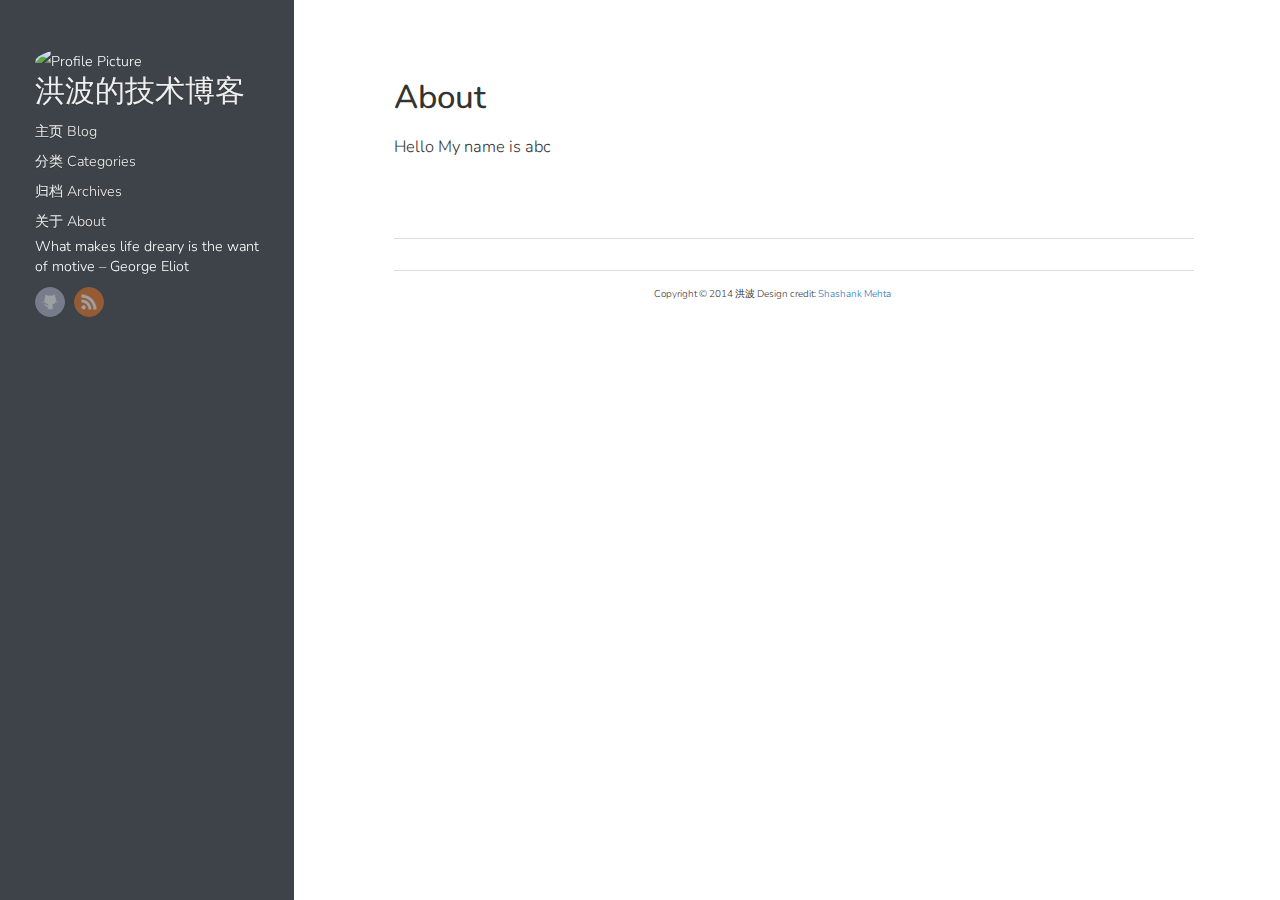
==== about/index.html @ 260667a5 "Site updated at 2014-09-10 07:53:32 UTC" ====
<!DOCTYPE HTML>

<html>

<head>
	<meta charset="utf-8">
	<title>about - 洪波的技术博客</title>
	<meta name="author" content="洪波">

	
	<meta name="description" content="Hello My name is abc
">
	

  <!-- http://t.co/dKP3o1e -->
  <meta name="HandheldFriendly" content="True">
  <meta name="MobileOptimized" content="320">
  <meta name="viewport" content="width=device-width, initial-scale=1">

	<link href="/atom.xml" rel="alternate" title="洪波的技术博客" type="application/atom+xml">
	
	<link rel="canonical" href="http://strox.github.io/about/">
	<link href="/favicon.png" rel="shortcut icon">
	<link href="/stylesheets/screen.css" media="screen, projection" rel="stylesheet" type="text/css">
	<link href="/stylesheets/font-awesome.min.css" media="screen, projection" rel="stylesheet" type="text/css">
	<!--[if lt IE 9]><script src="//html5shiv.googlecode.com/svn/trunk/html5.js"></script><![endif]-->
	<link href='http://fonts.googleapis.com/css?family=Nunito:400,300,700' rel='stylesheet' type='text/css'>
	<script src="//ajax.googleapis.com/ajax/libs/jquery/1.7.2/jquery.min.js"></script>
	
  

</head>


<body>
	<div class="container">
		<div class="left-col">
			<div class="intrude-less">
			<header id="header" class="inner"><div class="profilepic">
	
	<script src="/javascripts/md5.js"></script>
	<script type="text/javascript">
		$(function(){
			$('.profilepic').append("<img src='http://www.gravatar.com/avatar/" + MD5("") + "?s=160' alt='Profile Picture' style='width: 160px;' />");
		});
	</script>
	
</div>
<hgroup>
  <h1><a href="/">洪波的技术博客</a></h1>
  
</hgroup>
<nav id="main-nav"><ul class="main">
	<li><a href="">主页 Blog</a></li>
	<li><a href="/blog/categories">分类 Categories</a></li>
	<li><a href="/blog/archives">归档 Archives</a></li>
    <li><a href="about">关于 About</a></li>
</ul>

<section class="aboutme">
  <p>
    What makes life dreary is the want of motive &#8211; George Eliot
  </p>
</section>
</nav>
<nav id="sub-nav">
	<div class="social">
		
		
		
		
		
			<a class="github" href="https://github.com/strox" title="GitHub">GitHub</a>
		
		
		
		
		
		
		
		
		
		
    	
    	
			<a class="rss" href="/atom.xml" title="RSS">RSS</a>
		
	</div>
</nav>
</header>				
			</div>
		</div>	
		<div class="mid-col">
			
				
			
			<div class="mid-col-container">
				<div id="content" class="inner"><article class="page">
    
    <h1 class="title">About</h1>
    
    <div class="entry-content"><p>Hello My name is abc</p>
</div>
</article>

	<div class="share">
	<div class="addthis_toolbox addthis_default_style ">
	
	
	
	<a class="addthis_counter addthis_pill_style"></a>
	</div>
  <script type="text/javascript" src="http://s7.addthis.com/js/250/addthis_widget.js#pubid="></script>
</div>



</div>
			</div>
			<footer id="footer" class="inner">Copyright &copy; 2014

    洪波


Design credit: <a href="http://shashankmehta.in/archive/2012/greyshade.html">Shashank Mehta</a></footer>
		</div>
	</div>
	










</body>
</html>
---- stylesheets/screen.css ----
@font-face{font-family:'FontAwesome';src:url("/font/fontawesome-webfont.eot");src:url("/font/fontawesome-webfont.eot?#iefix") format("embedded-opentype"),url("/font/fontawesome-webfont.woff") format("woff"),url("/font/fontawesome-webfont.ttf") format("truetype"),url("/font/fontawesome-webfont.svgz#FontAwesomeRegular") format("svg"),url("/font/fontawesome-webfont.svg#FontAwesomeRegular") format("svg");font-weight:normal;font-style:normal}*{margin:0;padding:0}body{font-family:"Nunito","HelveticaNeue-Light","Helvetica Neue Light","Helvetica Neue",Helvetica,Arial,sans-serif;font-weight:300;font-size:13px;background:#eee;color:#666}@media screen and (max-width: 1040px){body{margin:0 20px}}@media screen and (max-width: 600px){body{font-size:13px}}h1{font-size:1.8em}h2{font-size:1.5em}h3{font-size:1.3em}a{text-decoration:none;outline-width:0;color:#258fb8}.basic-alignment.left,article .entry-content img.left,article .entry-content video.left{float:left;margin-right:1.5em}.basic-alignment.right,article .entry-content img.right,article .entry-content video.right{float:right;margin-left:1.5em}.basic-alignment.center,article .entry-content img.center,article .entry-content video.center{display:block;margin:0 auto 1.5em}.basic-alignment.left,article .entry-content img.left,article .entry-content video.left,.basic-alignment.right,article .entry-content img.right,article .entry-content video.right{margin-bottom:.8em}.alignleft{float:left}.alignright{float:right}.clearfix{*zoom:1}.clearfix:after{content:"";display:table;clear:both}.inner{width:1000px;margin:0 auto}@media screen and (max-width: 1040px){.inner{width:100%}}.pullquote-right:before,.pullquote-left:before{padding:0;border:none;content:attr(data-pullquote);float:right;width:45%;margin:.5em 0 1em 1.5em;position:relative;top:7px;font-size:1.4em;line-height:1.45em}.pullquote-left:before{float:left;margin:.5em 1.5em 1em 0}#header{height:30px;padding:30px 0;border-bottom:1px solid #ddd;line-height:30px}@media screen and (max-width: 1040px){#header{height:auto;position:relative;padding-bottom:10px}}#header a{color:#666;-webkit-transition:color 0.3s;-moz-transition:color 0.3s;-o-transition:color 0.3s;transition:color 0.3s}#header a:hover{color:#258fb8}#header h1{float:left;font-weight:300;font-size:30px}@media screen and (max-width: 1040px){#header h1{float:none}}#main-nav{float:left;margin-left:30px}@media screen and (max-width: 1040px){#main-nav{float:none;margin-left:0;margin-top:15px}}@media screen and (max-width: 600px){#main-nav>ul{display:none}}#main-nav>ul>li{margin-left:50px;display:-moz-inline-stack;display:inline-block;vertical-align:middle;*vertical-align:auto;zoom:1;*display:inline}@media screen and (max-width: 1040px){#main-nav>ul>li{margin-left:0;margin-right:50px}#main-nav>ul>li:last-of-type{margin-right:0}}#main-nav>ul>li:hover>a{color:#258fb8}#main-nav>ul>li>a{padding:38px 0;margin-top:-38px}#main-nav>ul>li>a:after{content:"\f078";color:#ccc;font:12px FontAwesome;padding-left:10px}#main-nav>ul>li>a:only-child:after{content:""}@media screen and (max-width: 1040px){#main-nav>ul>li>a{padding:18px 0}}#main-nav>ul ul{position:absolute;top:60px;left:-15px;z-index:10;white-space:nowrap;background:#ddd;border:1px solid #ccc;list-style:none;display:none;-webkit-box-shadow:0 4px 8px rgba(0,0,0,0.1);-moz-box-shadow:0 4px 8px rgba(0,0,0,0.1);box-shadow:0 4px 8px rgba(0,0,0,0.1);-webkit-border-radius:0 0 5px 5px;-moz-border-radius:0 0 5px 5px;-ms-border-radius:0 0 5px 5px;-o-border-radius:0 0 5px 5px;border-radius:0 0 5px 5px}@media screen and (max-width: 1040px){#main-nav>ul ul{top:40px}}#main-nav>ul ul ul{-webkit-border-radius:0 5px 5px 5px;-moz-border-radius:0 5px 5px 5px;-ms-border-radius:0 5px 5px 5px;-o-border-radius:0 5px 5px 5px;border-radius:0 5px 5px 5px}#main-nav>ul ul li{border-top:1px solid #eee;border-bottom:1px solid #ccc}#main-nav>ul ul li:hover{background:#d5d5d5}#main-nav>ul ul li:first-of-type{border-top:none}#main-nav>ul ul li:first-of-type ul{-webkit-border-radius:0 0 5px 5px;-moz-border-radius:0 0 5px 5px;-ms-border-radius:0 0 5px 5px;-o-border-radius:0 0 5px 5px;border-radius:0 0 5px 5px}#main-nav>ul ul li:last-of-type{border-bottom:none}#main-nav>ul ul li>a{display:block;padding:5px 15px}#main-nav>ul ul li>a:after{content:"\f054";color:#999;font:12px FontAwesome;padding-left:10px}#main-nav>ul ul li>a:hover{color:#666}#main-nav>ul ul li>a:only-child:after{content:""}#main-nav>ul ul ul{top:0;left:100%}#main-nav>ul li{position:relative}#main-nav>ul li:hover>ul{display:block}#main-nav select{display:none;margin-bottom:10px}@media screen and (max-width: 600px){#main-nav select{display:block}}#mobile-nav{display:none;height:37px;position:relative}@media screen and (max-width: 600px){#mobile-nav{display:block}}#mobile-nav a{display:block}#mobile-nav .button{cursor:pointer}#mobile-nav .container{display:none}#mobile-nav .menu{position:relative;width:100%}#mobile-nav .menu .button{background:#f2f2f2;border:1px solid #ddd;color:#999;padding:0 60px 0 10px;position:relative;-webkit-border-radius:5px;-moz-border-radius:5px;-ms-border-radius:5px;-o-border-radius:5px;border-radius:5px}#mobile-nav .menu .button:hover{color:#999}#mobile-nav .menu .button.on{color:#666;-webkit-border-radius:5px 5px 5px 0;-moz-border-radius:5px 5px 5px 0;-ms-border-radius:5px 5px 5px 0;-o-border-radius:5px 5px 5px 0;border-radius:5px 5px 5px 0}#mobile-nav .menu .button.on:before{content:"\f077"}#mobile-nav .menu .button:before{content:"\f078";color:#ddd;font:16px FontAwesome;line-height:30px;position:absolute;top:0;right:40px}#mobile-nav .menu .container{background:#f2f2f2;border:1px solid #ddd;border-top:none;position:absolute;top:31px;z-index:1;-webkit-border-radius:0 0 5px 5px;-moz-border-radius:0 0 5px 5px;-ms-border-radius:0 0 5px 5px;-o-border-radius:0 0 5px 5px;border-radius:0 0 5px 5px}#mobile-nav .menu .container ul{list-style:none}#mobile-nav .menu .container ul ul{margin-left:20px}#mobile-nav .menu .container a{padding:0 10px}#mobile-nav .search{position:absolute;top:0;right:0}#mobile-nav .search .button{background:#ddd;width:30px;height:30px;position:absolute;top:1px;right:-1px;-webkit-border-radius:0 5px 5px 0;-moz-border-radius:0 5px 5px 0;-ms-border-radius:0 5px 5px 0;-o-border-radius:0 5px 5px 0;border-radius:0 5px 5px 0}#mobile-nav .search .button:before{content:"\f002";color:#f2f2f2;font:20px FontAwesome;line-height:30px;position:absolute;top:0;left:7px}#mobile-nav .search .button.on{background:#ccc}#mobile-nav .search .button.on:before{content:"\f00d"}#mobile-nav .search .container{position:absolute;right:51px;z-index:1}#mobile-nav .search input[type="text"]{background:#fff;border:1px solid #ddd;border-right:none;color:#999;font:13px "Nunito","HelveticaNeue-Light","Helvetica Neue Light","Helvetica Neue",Helvetica,Arial,sans-serif;height:30px;width:100%;padding:0 10px;-webkit-border-radius:5px 0 0 5px;-moz-border-radius:5px 0 0 5px;-ms-border-radius:5px 0 0 5px;-o-border-radius:5px 0 0 5px;border-radius:5px 0 0 5px}@media screen and (max-width: 1040px){#sub-nav{position:absolute;top:30px;right:0}}@media screen and (max-width: 600px){#sub-nav{display:none}}#sub-nav .search{float:left;margin-top:1px;position:relative}@media screen and (max-width: 1040px){#sub-nav .search{float:none;margin-top:15px}}#sub-nav .search:before{content:"\f002";color:#ccc;font:18px FontAwesome;line-height:30px;position:absolute;top:0;right:125px}#sub-nav .search input[type="text"]{background:#f2f2f2;color:#999;border:1px solid #ddd;font:13px "Nunito","HelveticaNeue-Light","Helvetica Neue Light","Helvetica Neue",Helvetica,Arial,sans-serif;padding:6px 15px 6px 35px;width:100px;-webkit-transition:0.3s;-moz-transition:0.3s;-o-transition:0.3s;transition:0.3s;-webkit-border-radius:15px;-moz-border-radius:15px;-ms-border-radius:15px;-o-border-radius:15px;border-radius:15px}#sub-nav .search input[type="text"]:focus,#sub-nav .search input[type="text"]:active{background:#fff;border-top:1px solid #ccc;color:#666;outline:none}#sub-nav .social{float:left;margin-right:15px}@media screen and (max-width: 1040px){#sub-nav .social{float:none;margin-right:0}#sub-nav .social a:last-of-type{margin-right:0}}#sub-nav .social a{-webkit-border-radius:50%;-moz-border-radius:50%;-ms-border-radius:50%;-o-border-radius:50%;border-radius:50%;display:-moz-inline-stack;display:inline-block;vertical-align:middle;*vertical-align:auto;zoom:1;*display:inline;text-indent:-9999px;margin:0 15px 15px 0;opacity:0.5;width:28px;height:28px;-webkit-transition:0.3s;-moz-transition:0.3s;-o-transition:0.3s;transition:0.3s}#sub-nav .social a:hover{opacity:1}#sub-nav .social a.email{background:url('/images/social/email.png?1410329659') center no-repeat #050505;border:1px solid #050505}#sub-nav .social a.email:hover{border:1px solid #000}#sub-nav .social a.facebook{background:url('/images/social/facebook.png?1410329659') center no-repeat #3b5998;border:1px solid #3B5998}#sub-nav .social a.facebook:hover{border:1px solid #2d4373}#sub-nav .social a.google{background:url('/images/social/google.png?1410329659') center no-repeat #c83d20;border:1px solid #C83D20}#sub-nav .social a.google:hover{border:1px solid #9c3019}#sub-nav .social a.twitter{background:url('/images/social/twitter.png?1410329659') center no-repeat #55cff8;border:1px solid #55CFF8}#sub-nav .social a.twitter:hover{border:1px solid #24c1f6}#sub-nav .social a.github{background:url('/images/social/github.png?1410329659') center no-repeat #afb6ca;border:1px solid #afb6ca}#sub-nav .social a.github:hover{border:1px solid #909ab6}#sub-nav .social a.coderwall{background:url('/images/social/coderwall.png?1410329659') center no-repeat #3e8dcc;border:1px solid #3E8DCC}#sub-nav .social a.coderwall:hover{border:1px solid #2d73aa}#sub-nav .social a.stackoverflow{background:url('/images/social/stackoverflow.png?1410329659') center no-repeat #ef7522;border:1px solid #EF7522}#sub-nav .social a.stackoverflow:hover{border:1px solid #CC7A00}#sub-nav .social a.linkedin{background:url('/images/social/linkedin.png?1410329659') center no-repeat #005a87;border:1px solid #005A87}#sub-nav .social a.pinterest{background:url('/images/social/pinterest.png?1410329659') center no-repeat #be4037;border:1px solid #be4037}#sub-nav .social a.pinterest:hover{border:1px solid #96332c}#sub-nav .social a.delicious{background:url('/images/social/delicious.png?1410329659') center no-repeat #3271cb;border:1px solid #3271cb}#sub-nav .social a.delicious:hover{border:1px solid #285aa2}#sub-nav .social a.pinboard{background:url('/images/social/pinboard.png?1410329659') center no-repeat #0066c8;border:1px solid #3a729f}#sub-nav .social a.pinboard:hover{border:1px solid #0052cc}#sub-nav .social a.douban{background:url('/images/social/douban.png?1410329659') center no-repeat #008024;border:1px solid #008024}#sub-nav .social a.douban:hover{border:1px solid #004d16}#sub-nav .social a.quora{background:url('/images/social/quora.png?1410329659') center no-repeat #a82400;border:1px solid #a82400}#sub-nav .social a.quora:hover{border:1px solid #751900}#sub-nav .social a.instagram{background:url('/images/social/instagram.png?1410329659') center no-repeat #517fa4;border:1px solid #517fa4}#sub-nav .social a.instagram:hover{border:1px solid #406582}#sub-nav .social a.behance{background:url('/images/social/behance.png?1410329659') center no-repeat #1769ff;border:1px solid #1769ff}#sub-nav .social a.behance:hover{border:1px solid #0050e3}#sub-nav .social a.rss{background:url('/images/social/rss.png?1410329659') center no-repeat #ef7522;border:1px solid #EF7522}#sub-nav .social a.rss:hover{border:1px solid #cf5d0f}#pagenavi{padding:20px 0;height:20px;line-height:20px;position:relative;border-top:1px solid #fff;border-bottom:1px solid #ddd}#pagenavi a:hover{text-decoration:underline}#pagenavi .prev,#pagenavi .next{position:absolute}#pagenavi .prev{padding-left:30px;left:0}#pagenavi .prev:before{content:"\f060";font:1.3em FontAwesome;position:absolute;left:0}#pagenavi .next{padding-right:30px;right:0}#pagenavi .next:before{content:"\f061";font:1.3em FontAwesome;position:absolute;right:0}#pagenavi .center{text-align:center;width:100%;display:block}@media screen and (max-width: 400px){#pagenavi .center{display:none}}article{border-bottom:1px solid #ddd;border-top:1px solid #fff;padding:30px 0;position:relative}@media screen and (max-width: 800px){article{padding-bottom:15px}}@media screen and (max-width: 600px){article{padding:15px 0}}article h1.title{font-weight:300;line-height:35px;margin-bottom:20px}article h1.title a{color:#666}article .entry-content{line-height:2;text-align:justify}article .entry-content a:hover{text-decoration:underline}article .entry-content .more-link{display:block;margin-top:16px;padding-left:30px;position:relative}article .entry-content p,article .entry-content blockquote,article .entry-content ul,article .entry-content ol,article .entry-content dl,article .entry-content table,article .entry-content iframe,article .entry-content h1,article .entry-content h2,article .entry-content h3,article .entry-content h4,article .entry-content h5,article .entry-content h6,article .entry-content .video-container{margin-top:20px}article .entry-content ul,article .entry-content ol,article .entry-content dl{margin-left:20px}article .entry-content ul ul,article .entry-content ul ol,article .entry-content ul dl,article .entry-content ol ul,article .entry-content ol ol,article .entry-content ol dl,article .entry-content dl ul,article .entry-content dl ol,article .entry-content dl dl{margin-top:0}article .entry-content strong{font-weight:bold}article .entry-content em{font-style:italic}article .entry-content p{margin-top:10px}article .entry-content h2{font-weight:300;border-bottom:1px solid #ddd;position:relative}article .entry-content h2:before{content:"";position:absolute;bottom:-2px;border-bottom:1px solid #fff;width:100%}article .entry-content img,article .entry-content video{max-width:100%;height:auto}article .entry-content blockquote{background:#ddd;border-left:5px solid #ccc;padding:15px 20px;margin-top:10px}article .entry-content blockquote>p:first-of-type{margin-top:0}article .entry-content iframe{border:none}article .entry-content table{background:#ddd;border:1px solid #ccc;border-spacing:0;margin-top:10px}article .entry-content table th{background:#ccc;padding:0 15px}article .entry-content table td{text-align:center}article .entry-content table tr:nth-of-type(2n){background:#d5d5d5}article .entry-content .caption{display:block;font-size:0.9em;color:#999;padding-left:25px;position:relative}article .entry-content .caption:before{content:"\f040";color:#ccc;font:1.3em FontAwesome;line-height:1.6em;position:absolute;left:0}article .entry-content .video-container{position:relative;padding-bottom:56.25%;padding-top:30px;height:0;overflow:hidden}article .entry-content .video-container iframe,article .entry-content .video-container object,article .entry-content .video-container embed{position:absolute;top:0;left:0;width:100%;height:100%;margin-top:0}.share{padding:15px 0;border-top:1px solid #fff;border-bottom:1px solid #ddd}.post h1.title,.post .entry-content{margin-left:200px}@media screen and (max-width: 800px){.post h1.title,.post .entry-content{margin-left:0}}.post .meta{position:absolute;top:85px;line-height:2;font-size:0.9em;color:#999;width:170px}@media screen and (max-width: 800px){.post .meta{margin-top:15px;position:static;width:auto}}.post .meta a{color:#999;-webkit-transition:0.3s;-moz-transition:0.3s;-o-transition:0.3s;transition:0.3s}.post .meta a:hover{color:#666}.post .meta .date,.post .meta .tags,.post .meta .comments{padding-left:30px;position:relative}.post .meta .date:before,.post .meta .tags:before,.post .meta .comments:before{color:#ccc;font:1.3em FontAwesome;line-height:1.6em;position:absolute;left:0}@media screen and (max-width: 800px){.post .meta .date,.post .meta .tags,.post .meta .comments{display:-moz-inline-stack;display:inline-block;vertical-align:middle;*vertical-align:auto;zoom:1;*display:inline;margin-right:30px}}.post .meta .date:before{content:"\f073"}.post .meta .tags:before{content:"\f02c"}.post .meta .comments:before{content:"\f075"}.archives{position:relative}.archives:last-of-type:before{content:"";position:absolute;bottom:0;width:200px;border-top:1px solid #ddd}.archives .year{line-height:35px;width:200px;position:absolute;top:0;padding-top:15px;border-top:1px solid #fff}.archives .year:before{content:"";position:absolute;top:-2px;width:100%;border-top:1px solid #ddd}@media screen and (max-width: 600px){.archives .year{position:relative;width:100%}}.archives article{margin-left:200px;padding:15px 0}@media screen and (max-width: 600px){.archives article{margin-left:0}.archives article:first-of-type{border-top:none;padding-top:30px}}.archives article .title{margin-bottom:0}.archives article .meta{color:#999;font-size:0.9em;line-height:2;margin-top:15px}@media screen and (max-width: 600px){.archives article .meta{display:none}}.archives article .meta span{margin-right:30px;display:-moz-inline-stack;display:inline-block;vertical-align:middle;*vertical-align:auto;zoom:1;*display:inline}.archives article .meta span:before{color:#ccc;font:1.3em FontAwesome;padding-right:10px}.archives article .meta a{color:#999;-webkit-transition:0.3s;-moz-transition:0.3s;-o-transition:0.3s;transition:0.3s}.archives article .meta a:hover{color:#666}.archives article .meta .date:before{content:"\f073"}.archives article .meta .tags:before{content:"\f02c"}.archives article .meta .comments:before{content:"\f075"}#comment{padding:30px 0;border-top:1px solid #fff;border-bottom:1px solid #ddd}#comment h1.title{font-size:25px;font-weight:300;line-height:35px;margin-bottom:20px}footer{padding:15px 0;border-top:1px solid #fff;text-align:center;font-size:0.9em}article code,article pre{background:#ddd;border:1px solid #ccc;font-family:Menlo,Monaco,"Andale Mono","lucida console","Courier New",monospace}article code{font-size:0.9em;padding:1px 3px;margin:0 3px}article pre{font-size:1 / 0.9em;line-height:1.5;margin-top:10px;padding:5px 15px;overflow-x:auto}article pre code{background:none;border:none;padding:0;margin:0}figure.code{border:1px solid #ccc;margin-top:10px;padding:5px 15px}figure.code figcaption{font-size:0.9em;position:relative}figure.code figcaption span{margin:-5px -15px 0;padding:5px 15px;display:block;background:#ececec}figure.code figcaption span:empty{display:none}figure.code figcaption a{position:absolute;top:5px;right:0}figure.code code,figure.code pre{background:none;border:none;padding:0;margin:0}figure.code .highlight{overflow-x:auto}figure.code .line-numbers{border-right:1px solid #ccc;font-family:Menlo,Monaco,"Andale Mono","lucida console","Courier New",monospace;padding-right:15px;text-align:right}figure.code table{background:white;border:none;text-align:left;margin-top:0}figure.code table td{text-align:left}figure.code td.code{width:100%;padding-left:15px}.entry-content .gist{color:#666;padding:15px 15px 5px 0px;margin-top:10px;border:1px solid #ccc;position:relative;overflow:hidden}.entry-content .gist .gist-file{margin:0;border:none}.entry-content .gist .gist-file .gist-data{background:none;border:none}.entry-content .gist .gist-file .gist-data pre{font:0.9em Menlo,Monaco,"Andale Mono","lucida console","Courier New",monospace;line-height:1.5}.entry-content .gist .gist-file .gist-data table{background:white;border:none}.entry-content .gist .gist-file .gist-meta{font:300 0.9em "Nunito","HelveticaNeue-Light","Helvetica Neue Light","Helvetica Neue",Helvetica,Arial,sans-serif;line-height:1.5;margin:0 -16px -6px;padding:5px 15px;background:#ececec}.entry-content .gist .gist-file .gist-meta a{color:#258fb8}.entry-content .gist .gist-file .gist-meta a:first-of-type{position:absolute;top:5px;right:15px;z-index:1}.entry-content .gist .gist-file .gist-meta a:nth-of-type(2){position:absolute;top:0;left:0;padding:5px 15px;width:100%;background:#ececec}figure.code .c,.gist-highlight .c{color:#93a1a1 !important;font-style:italic !important}figure.code .cm,.gist-highlight .cm{color:#93a1a1 !important;font-style:italic !important}figure.code .cp,.gist-highlight .cp{color:#93a1a1 !important;font-style:italic !important}figure.code .c1,.gist-highlight .c1{color:#93a1a1 !important;font-style:italic !important}figure.code .cs,.gist-highlight .cs{color:#93a1a1 !important;font-weight:bold !important;font-style:italic !important}figure.code .err,.gist-highlight .err{color:#dc322f !important;background:none !important}figure.code .k,.gist-highlight .k{color:#cb4b16 !important}figure.code .o,.gist-highlight .o{color:#586e75 !important;font-weight:bold !important}figure.code .p,.gist-highlight .p{color:#586e75 !important}figure.code .ow,.gist-highlight .ow{color:#2aa198 !important;font-weight:bold !important}figure.code .gd,.gist-highlight .gd{color:#586e75 !important;background-color:#f4c5b6 !important;display:inline-block}figure.code .gd .x,.gist-highlight .gd .x{color:#586e75 !important;background-color:#f1b1a4 !important;display:inline-block}figure.code .ge,.gist-highlight .ge{color:#586e75 !important;font-style:italic !important}figure.code .gh,.gist-highlight .gh{color:#93a1a1 !important}figure.code .gi,.gist-highlight .gi{color:#586e75 !important;background-color:#e5e3b5 !important;display:inline-block}figure.code .gi .x,.gist-highlight .gi .x{color:#586e75 !important;background-color:#cdd088 !important;display:inline-block}figure.code .gs,.gist-highlight .gs{color:#586e75 !important;font-weight:bold !important}figure.code .gu,.gist-highlight .gu{color:#6c71c4 !important}figure.code .kc,.gist-highlight .kc{color:#859900 !important;font-weight:bold !important}figure.code .kd,.gist-highlight .kd{color:#268bd2 !important}figure.code .kp,.gist-highlight .kp{color:#cb4b16 !important;font-weight:bold !important}figure.code .kr,.gist-highlight .kr{color:#d33682 !important;font-weight:bold !important}figure.code .kt,.gist-highlight .kt{color:#2aa198 !important}figure.code .n,.gist-highlight .n{color:#268bd2 !important}figure.code .na,.gist-highlight .na{color:#268bd2 !important}figure.code .nb,.gist-highlight .nb{color:#859900 !important}figure.code .nc,.gist-highlight .nc{color:#d33682 !important}figure.code .no,.gist-highlight .no{color:#b58900 !important}figure.code .nl,.gist-highlight .nl{color:#859900 !important}figure.code .ne,.gist-highlight .ne{color:#268bd2 !important;font-weight:bold !important}figure.code .nf,.gist-highlight .nf{color:#268bd2 !important;font-weight:bold !important}figure.code .nn,.gist-highlight .nn{color:#b58900 !important}figure.code .nt,.gist-highlight .nt{color:#268bd2 !important;font-weight:bold !important}figure.code .nx,.gist-highlight .nx{color:#b58900 !important}figure.code .vg,.gist-highlight .vg{color:#268bd2 !important}figure.code .vi,.gist-highlight .vi{color:#268bd2 !important}figure.code .nv,.gist-highlight .nv{color:#268bd2 !important}figure.code .mf,.gist-highlight .mf{color:#2aa198 !important}figure.code .m,.gist-highlight .m{color:#2aa198 !important}figure.code .mh,.gist-highlight .mh{color:#2aa198 !important}figure.code .mi,.gist-highlight .mi{color:#2aa198 !important}figure.code .s,.gist-highlight .s{color:#2aa198 !important}figure.code .sd,.gist-highlight .sd{color:#2aa198 !important}figure.code .s2,.gist-highlight .s2{color:#2aa198 !important}figure.code .se,.gist-highlight .se{color:#dc322f !important}figure.code .si,.gist-highlight .si{color:#268bd2 !important}figure.code .sr,.gist-highlight .sr{color:#2aa198 !important}figure.code .s1,.gist-highlight .s1{color:#2aa198 !important}#banner{color:#999;padding:30px 0;line-height:30px;text-align:center;position:relative;display:none;border-top:1px solid #fff;border-bottom:1px solid #ddd}#banner:hover a{color:#258fb8}#banner a{color:#999;-webkit-transition:0.3s;-moz-transition:0.3s;-o-transition:0.3s;transition:0.3s}#banner a:hover{text-decoration:underline}#banner small{position:absolute;right:0;bottom:0}#banner .loading{background:url('/images/loading_pacman.gif?1410329659') center no-repeat;text-indent:-9999px}#banner .container{height:30px;overflow:hidden;position:relative;display:none}#banner .container .feed{list-style:none;position:absolute;top:0;width:100%}#banner .container .feed li{position:relative}#banner .container .feed li small{position:absolute;right:0}/*! fancyBox v2.0.6 fancyapps.com | fancyapps.com/fancybox/#license */.fancybox-tmp iframe,.fancybox-tmp object{vertical-align:top;padding:0;margin:0}.fancybox-wrap{position:absolute;top:0;left:0;z-index:8020}.fancybox-skin{position:relative;padding:0;margin:0;background:#f9f9f9;color:#444;text-shadow:none;-webkit-border-radius:4px;-moz-border-radius:4px;-ms-border-radius:4px;-o-border-radius:4px;border-radius:4px}.fancybox-opened{z-index:8030}.fancybox-opened .fancybox-skin{-webkit-box-shadow:0 10px 25px rgba(0,0,0,0.5);-moz-box-shadow:0 10px 25px rgba(0,0,0,0.5);box-shadow:0 10px 25px rgba(0,0,0,0.5)}.fancybox-outer,.fancybox-inner{padding:0;margin:0;position:relative;outline:none}.fancybox-inner{overflow:hidden}.fancybox-type-iframe .fancybox-inner{-webkit-overflow-scrolling:touch}.fancybox-error{color:#444;font:14px/20px "Helvetica Neue",Helvetica,Arial,sans-serif;margin:0;padding:10px}.fancybox-image,.fancybox-iframe{display:block;width:100%;height:100%;border:0;padding:0;margin:0;vertical-align:top}.fancybox-image{max-width:100%;max-height:100%}#fancybox-loading,.fancybox-close,.fancybox-prev span,.fancybox-next span{background-image:url('/images/fancybox/fancybox_sprite.png?1410329659')}#fancybox-loading{position:fixed;top:50%;left:50%;margin-top:-22px;margin-left:-22px;background-position:0 -108px;opacity:0.8;cursor:pointer;z-index:8020}#fancybox-loading div{width:44px;height:44px;background:url('/images/fancybox/fancybox_loading.gif?1410329659') center center no-repeat}.fancybox-close{position:absolute;top:-18px;right:-18px;width:36px;height:36px;cursor:pointer;z-index:8040}.fancybox-nav{position:absolute;top:0;width:40%;height:100%;cursor:pointer;background:transparent url('/images/fancybox/blank.gif?1410329659');-webkit-tap-highlight-color:rgba(0,0,0,0);z-index:8040}.fancybox-prev{left:0}.fancybox-next{right:0}.fancybox-nav span{position:absolute;top:50%;width:36px;height:34px;margin-top:-18px;cursor:pointer;z-index:8040;visibility:hidden}.fancybox-prev span{left:20px;background-position:0 -36px}.fancybox-next span{right:20px;background-position:0 -72px}.fancybox-nav:hover span{visibility:visible}.fancybox-tmp{position:absolute;top:-9999px;left:-9999px;padding:0;overflow:visible;visibility:hidden}#fancybox-overlay{position:absolute;top:0;left:0;overflow:hidden;display:none;z-index:8010;background:#000}#fancybox-overlay.overlay-fixed{position:fixed;bottom:0;right:0}.fancybox-title{visibility:hidden;font:normal 13px/20px "Helvetica Neue",Helvetica,Arial,sans-serif;position:relative;text-shadow:none;z-index:8050}.fancybox-opened .fancybox-title{visibility:visible}.fancybox-title-float-wrap{position:absolute;bottom:0;right:50%;margin-bottom:-35px;z-index:8030;text-align:center}.fancybox-title-float-wrap .child{display:inline-block;margin-right:-100%;padding:2px 20px;background:transparent;background:rgba(0,0,0,0.8);text-shadow:0 1px 2px #222;color:#FFF;font-weight:bold;line-height:24px;white-space:nowrap;-webkit-border-radius:15px;-moz-border-radius:15px;-ms-border-radius:15px;-o-border-radius:15px;border-radius:15px}.fancybox-title-outside-wrap{position:relative;margin-top:10px;color:#fff}.fancybox-title-inside-wrap{margin-top:10px}.fancybox-title-over-wrap{position:absolute;bottom:0;left:0;color:#fff;padding:10px;background:#000;background:rgba(0,0,0,0.8)}html{height:100%}body{background:#3D4349;font-family:"Nunito","HelveticaNeue-Light","Helvetica Neue Light","Helvetica Neue",Helvetica,Arial,sans-serif;background:#3d4349;height:100%;color:#333;font-size:11px}::selection,::-moz-selection,::-webkit-selection{background-color:#2571b8;color:#eee}#header{height:auto;border-bottom:none}#header .subtitle{color:#999;font-style:italic}#header #sub-nav{float:none;position:relative}#header #sub-nav .social{float:none}#header #sub-nav .search{float:none}#header #sub-nav .search .alignright{float:none}#header h1{float:none}#header #main-nav{float:none;margin-left:0px}#header #main-nav ul li{margin-left:0px;display:block}#header #main-nav ul li a{padding:0px 0px}.container{position:relative;min-height:100%}.container .credit-box{color:#AAA;font-size:.8em;position:fixed;bottom:20px;left:40px}.container .credit-box a{color:inherit;text-decoration:underline}.container .mid-col{position:absolute;right:0;min-height:100%;width:77%;background:white}.container .mid-col #banner{width:100%}.container .mid-col #banner small{margin-right:70px}.container .mid-col footer.inner{text-align:center;margin:0px 70px 0px 40px;width:auto}.container .mid-col .mid-col-container{padding:0px 70px 0px 100px;max-width:800px}.container .mid-col .mid-col-container #content{width:100%}.container .mid-col .mid-col-container #content article{border-top:none;padding:80px 0px}.container .mid-col .mid-col-container #content article .title{margin-left:0px;font-size:3em;font-weight:500}.container .mid-col .mid-col-container #content article.single-post .title{text-align:center;text-decoration:underline}.container .mid-col .mid-col-container #content article .entry-content{margin-left:0px;line-height:1.4em;font-size:1.5em}.container .mid-col .mid-col-container #content article .entry-content p{margin-top:10px}.container .mid-col .mid-col-container #content article .entry-content .github-widget p{margin-top:0px}.container .mid-col .mid-col-container #content article .entry-content .more-link:before{line-height:1.2em}.container .mid-col .mid-col-container #content article .entry-content .more-link{padding-left:0px}.container .mid-col .mid-col-container #content article .entry-content .gist .gist-file .gist-data .line_numbers{line-height:inherit}.container .mid-col .mid-col-container #content article .entry-content .gist .gist-file .gist-data pre{line-height:inherit}.container .mid-col .mid-col-container #content article .entry-content h2{font-size:1.3em;color:#333;margin-top:30px;font-weight:bold}.container .mid-col .mid-col-container #content article .entry-content h2::before{border-bottom:none}.container .mid-col .mid-col-container #content article .entry-content blockquote{border-left:5px solid #2571b8;background:#F7F7F7}.container .mid-col .mid-col-container #content article .entry-content blockquote p{margin-top:0px}.container .mid-col .mid-col-container #content article .entry-content table{line-height:1.2em}.container .mid-col .mid-col-container #content article .entry-content table td{text-align:left}.container .mid-col .mid-col-container #content article .meta{position:relative;float:right;top:0px;color:#555;text-align:right;width:auto}.container .mid-col .mid-col-container #content article .meta .date::before{color:#555;position:relative;margin-right:10px}.container .mid-col .mid-col-container #content article .meta .tags::before{color:#999;position:relative;margin-right:10px}.container .mid-col .mid-col-container #content article h1.title a{color:#333;-webkit-transition:color 0.3s;-moz-transition:color 0.3s;-o-transition:color 0.3s;transition:color 0.3s}.container .mid-col .mid-col-container #content article h1.title a:hover{color:#2571b8;-webkit-transition:color 0.3s;-moz-transition:color 0.3s;-o-transition:color 0.3s;transition:color 0.3s}.container .mid-col footer{width:100%}.container .left-col:hover{opacity:1}.container .left-col{width:23%;position:fixed;color:#fff;height:100%;font-size:1.3em;opacity:0.3;-webkit-transition:all .2s ease-in;-moz-transition:all .2s ease-in;-o-transition:all .2s ease-in;-ms-transition:all .2s ease-in;transition:all .2s ease-in}.container .left-col .intrude-less{width:80%}.container .left-col #header{width:100%;padding:20% 0% 0% 15%}.container .left-col #header #main-nav{margin-top:10px}.container .left-col #header #main-nav p{line-height:1.4em}.container .left-col #header .profilepic img{border-radius:50%;-moz-border-radius:50%;-webkit-border-radius:50%}.container .left-col #header a{color:#EFEFEF;text-shadow:0 1px #333}.container .left-col #header a:hover{color:#2571b8}.container .left-col #header #sub-nav{margin-top:10px}.container .left-col #header #sub-nav .search::before{left:10px}.container .left-col #header #sub-nav .social{margin-bottom:10px}.container .left-col #header #sub-nav .social a{margin-right:5px}.archives .title{font-size:1.2em}.archives article .meta{line-height:1.5em;margin-top:0}.archives article .meta span::before{padding-right:0}a{color:#2571b8}a:hover{color:#2571b8}@media screen and (max-width: 1040px){body{margin:0 0}}@media screen and (max-width: 830px){.container .credit-box{display:none}.container .left-col{position:relative;width:100%;opacity:1}.container .left-col .intrude-less{margin:auto auto}.container .left-col #header{padding:40px 0px;text-align:center}.container .left-col #header #sub-nav{display:block}.container .left-col #header #main-nav ul{display:block}.container .left-col #header #main-nav ul li{display:inline;margin-right:10px}.container .mid-col{float:none;width:100%}.container .mid-col .mid-col-container{padding:15px 15px}.container .mid-col .mid-col-container #content article .meta{float:none}}
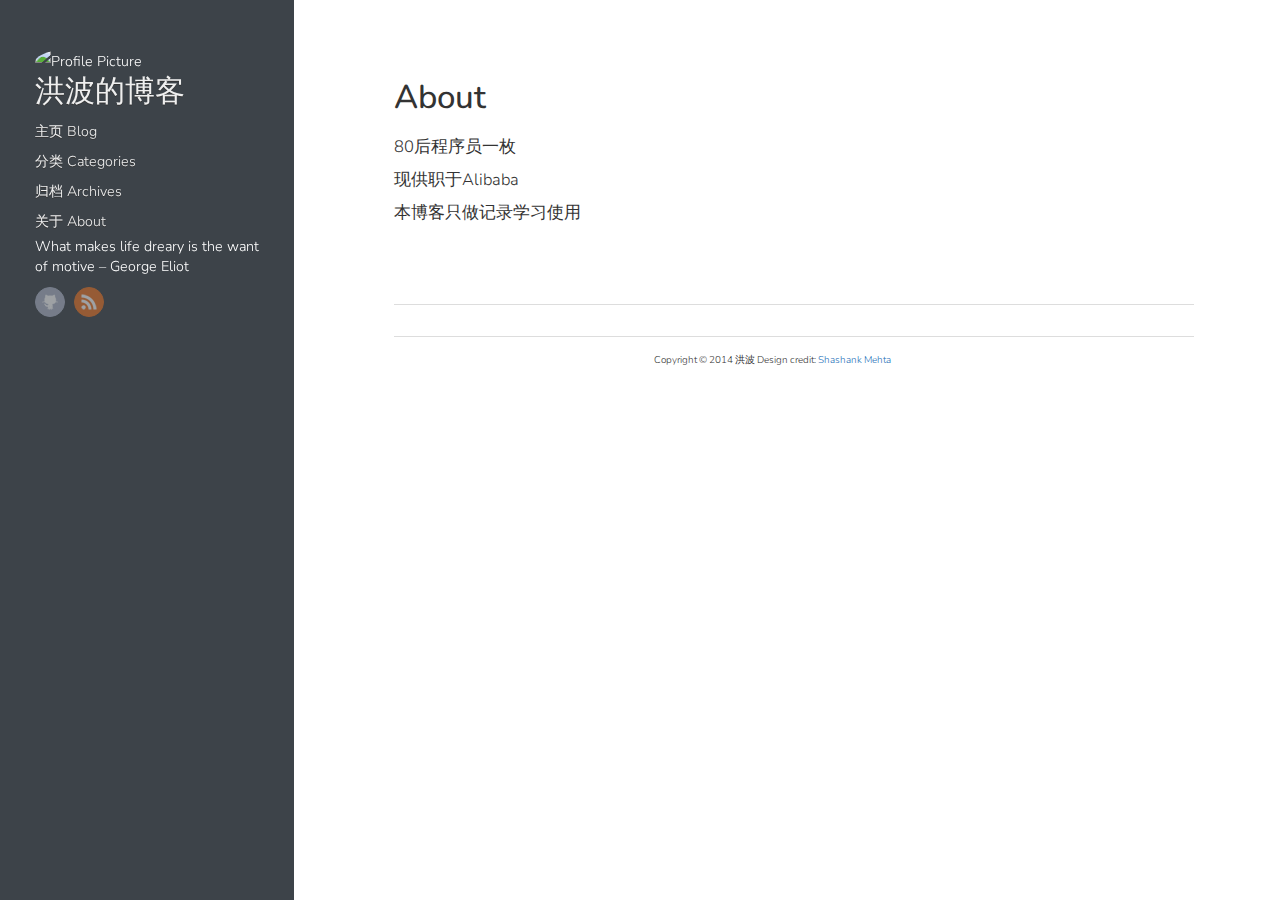
==== commit 0ea55fab: "Site updated at 2014-09-10 08:20:07 UTC" ====
--- a/about/index.html
+++ b/about/index.html
@@ -5,11 +5,11 @@
 
 <head>
 	<meta charset="utf-8">
-	<title>about - 洪波的技术博客</title>
+	<title>about - 洪波的博客</title>
 	<meta name="author" content="洪波">
 
 	
-	<meta name="description" content="Hello My name is abc
+	<meta name="description" content="80后程序员一枚 现供职于Alibaba 本博客只做记录学习使用
 ">
 	
 
@@ -18,7 +18,7 @@
   <meta name="MobileOptimized" content="320">
   <meta name="viewport" content="width=device-width, initial-scale=1">
 
-	<link href="/atom.xml" rel="alternate" title="洪波的技术博客" type="application/atom+xml">
+	<link href="/atom.xml" rel="alternate" title="洪波的博客" type="application/atom+xml">
 	
 	<link rel="canonical" href="http://strox.github.io/about/">
 	<link href="/favicon.png" rel="shortcut icon">
@@ -48,7 +48,7 @@
 	
 </div>
 <hgroup>
-  <h1><a href="/">洪波的技术博客</a></h1>
+  <h1><a href="/">洪波的博客</a></h1>
   
 </hgroup>
 <nav id="main-nav"><ul class="main">
@@ -100,7 +100,11 @@
     
     <h1 class="title">About</h1>
     
-    <div class="entry-content"><p>Hello My name is abc</p>
+    <div class="entry-content"><p>80后程序员一枚</p>
+
+<p>现供职于Alibaba</p>
+
+<p>本博客只做记录学习使用</p>
 </div>
 </article>
 
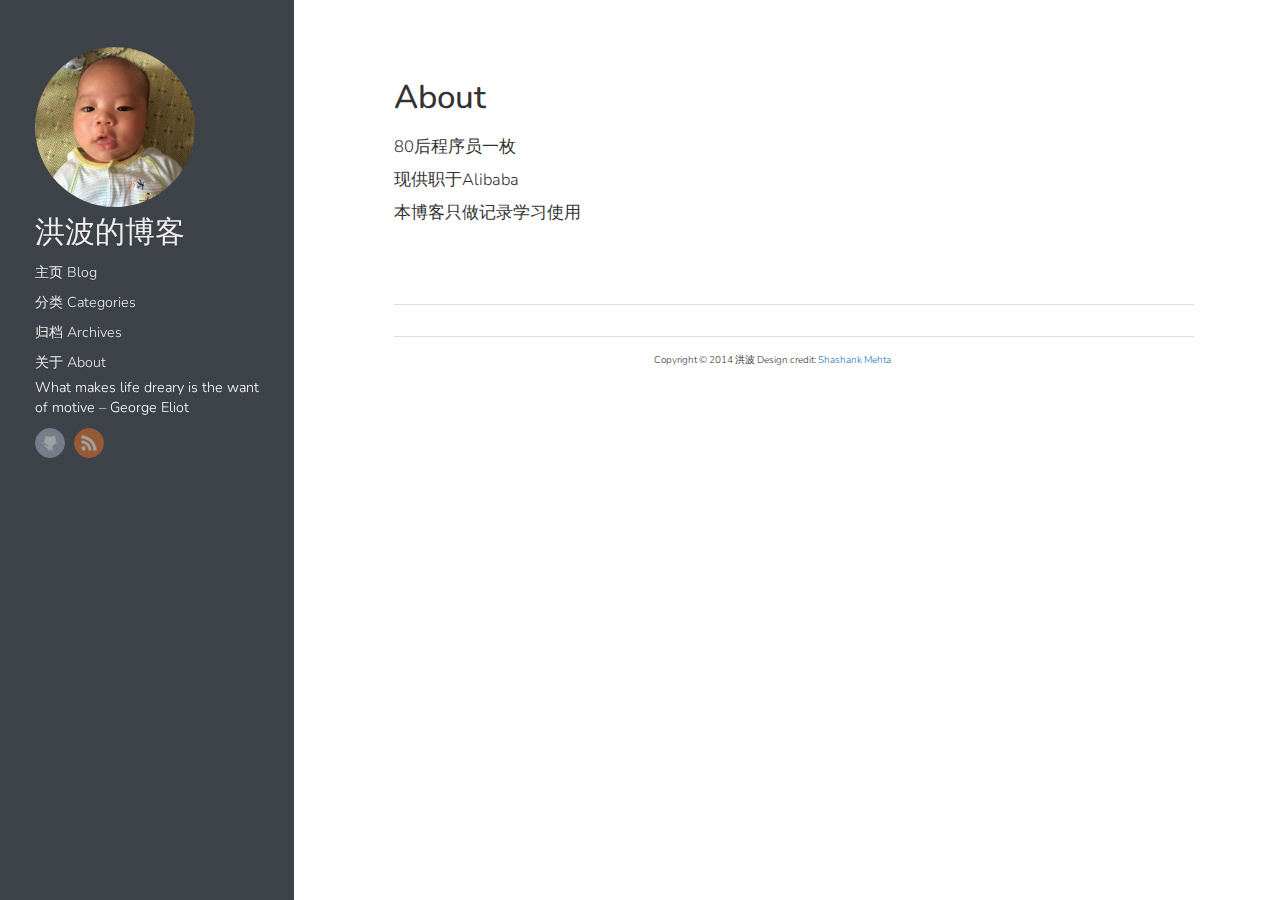
==== commit 89e5714a: "Site updated at 2014-09-10 08:52:10 UTC" ====
--- a/about/index.html
+++ b/about/index.html
@@ -38,14 +38,7 @@
 		<div class="left-col">
 			<div class="intrude-less">
 			<header id="header" class="inner"><div class="profilepic">
-	
-	<script src="/javascripts/md5.js"></script>
-	<script type="text/javascript">
-		$(function(){
-			$('.profilepic').append("<img src='http://www.gravatar.com/avatar/" + MD5("") + "?s=160' alt='Profile Picture' style='width: 160px;' />");
-		});
-	</script>
-	
+	<img src="/images/baby.png" alt="Profile Picture" style="width: 160px;" />
 </div>
 <hgroup>
   <h1><a href="/">洪波的博客</a></h1>
@@ -55,7 +48,7 @@
 	<li><a href="">主页 Blog</a></li>
 	<li><a href="/blog/categories">分类 Categories</a></li>
 	<li><a href="/blog/archives">归档 Archives</a></li>
-    <li><a href="about">关于 About</a></li>
+    <li><a href="/about">关于 About</a></li>
 </ul>
 
 <section class="aboutme">
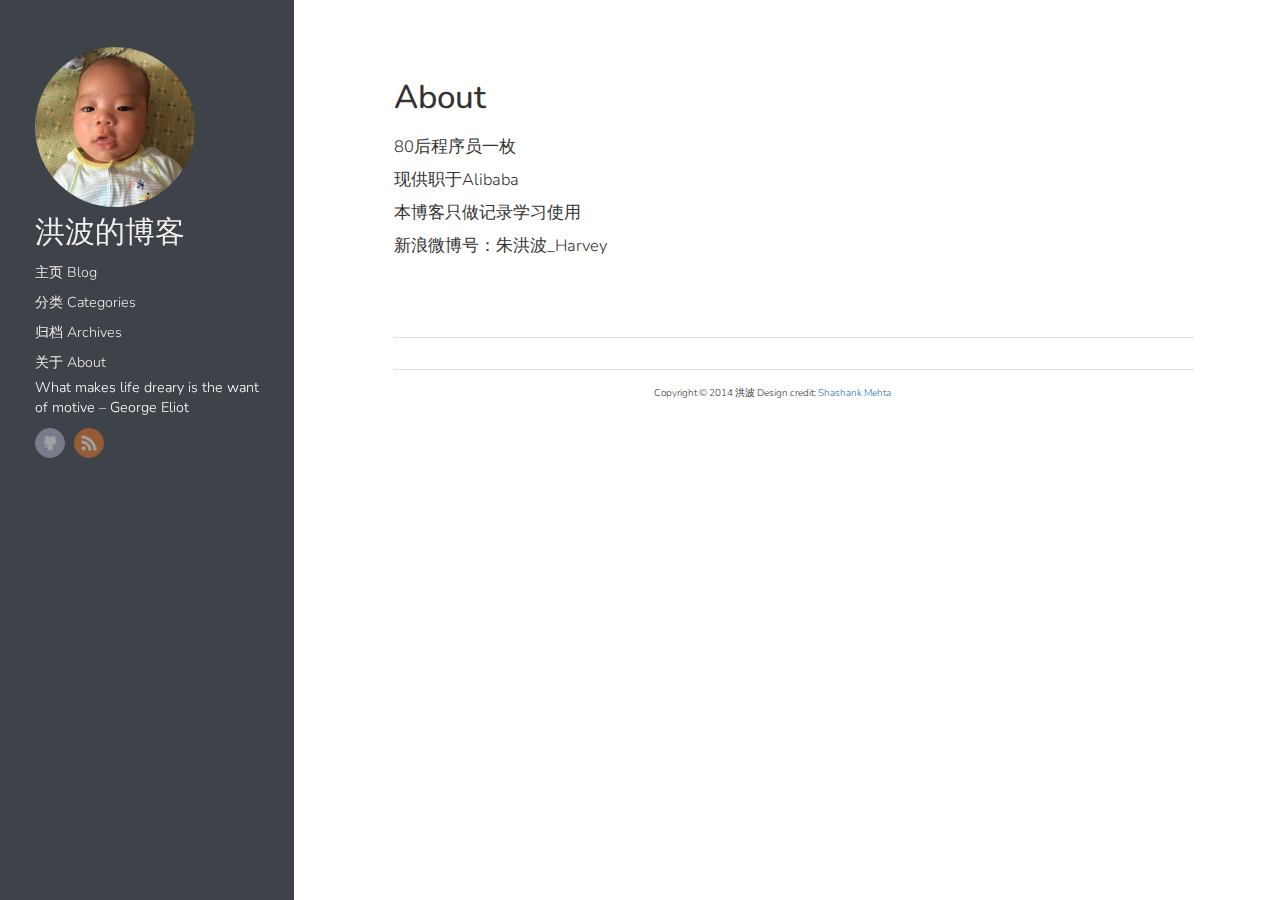
==== commit 022b34d2: "Site updated at 2014-09-10 08:53:42 UTC" ====
--- a/about/index.html
+++ b/about/index.html
@@ -9,7 +9,7 @@
 	<meta name="author" content="洪波">
 
 	
-	<meta name="description" content="80后程序员一枚 现供职于Alibaba 本博客只做记录学习使用
+	<meta name="description" content="80后程序员一枚 现供职于Alibaba 本博客只做记录学习使用 新浪微博号：朱洪波_Harvey
 ">
 	
 
@@ -98,6 +98,8 @@
 <p>现供职于Alibaba</p>
 
 <p>本博客只做记录学习使用</p>
+
+<p>新浪微博号：朱洪波_Harvey</p>
 </div>
 </article>
 
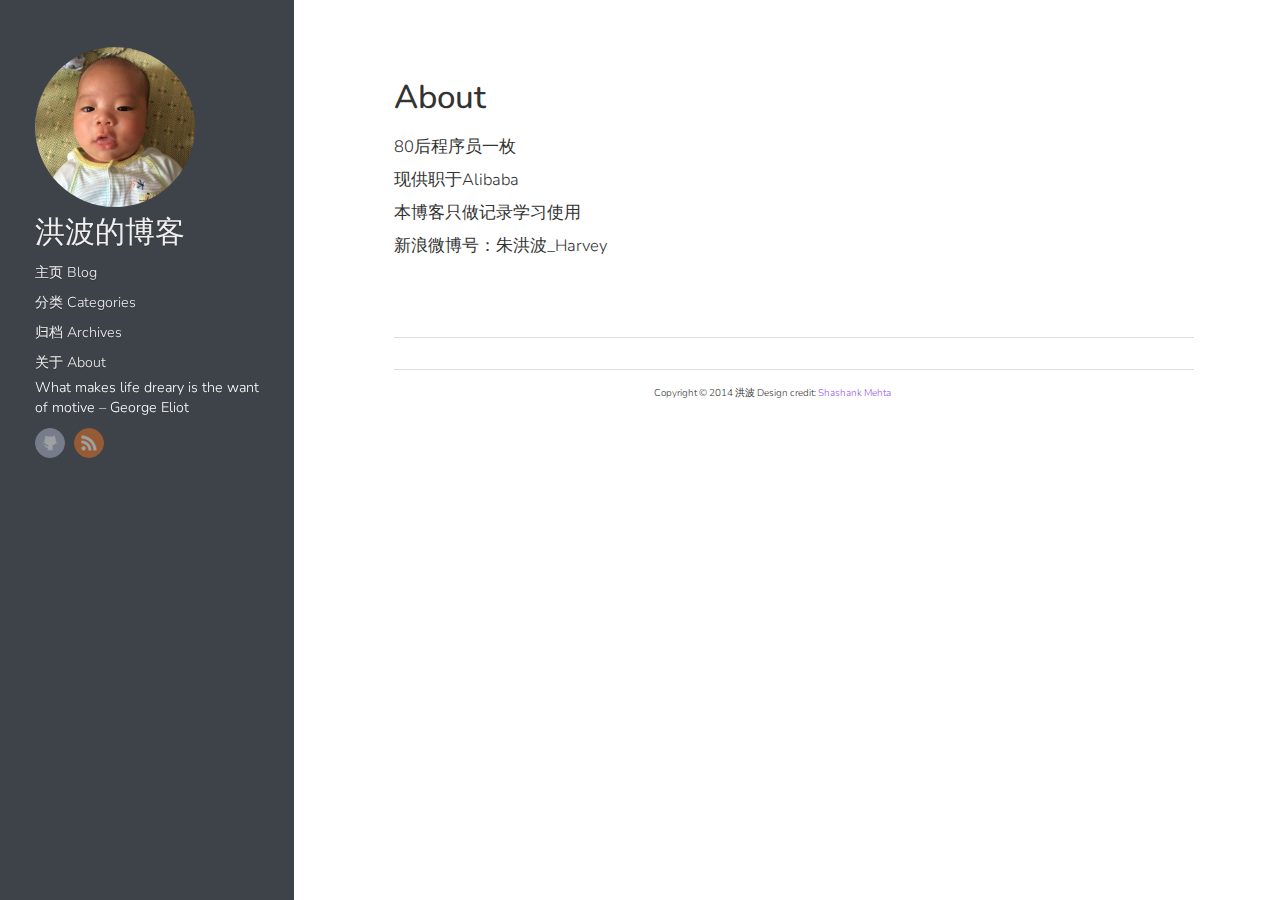
==== commit a1371b5d: "Site updated at 2014-09-10 09:23:16 UTC" ====
--- a/about/index.html
+++ b/about/index.html
@@ -45,7 +45,7 @@
   
 </hgroup>
 <nav id="main-nav"><ul class="main">
-	<li><a href="">主页 Blog</a></li>
+	<li><a href="/">主页 Blog</a></li>
 	<li><a href="/blog/categories">分类 Categories</a></li>
 	<li><a href="/blog/archives">归档 Archives</a></li>
     <li><a href="/about">关于 About</a></li>
--- a/stylesheets/screen.css
+++ b/stylesheets/screen.css
@@ -1 +1 @@
-@font-face{font-family:'FontAwesome';src:url("/font/fontawesome-webfont.eot");src:url("/font/fontawesome-webfont.eot?#iefix") format("embedded-opentype"),url("/font/fontawesome-webfont.woff") format("woff"),url("/font/fontawesome-webfont.ttf") format("truetype"),url("/font/fontawesome-webfont.svgz#FontAwesomeRegular") format("svg"),url("/font/fontawesome-webfont.svg#FontAwesomeRegular") format("svg");font-weight:normal;font-style:normal}*{margin:0;padding:0}body{font-family:"Nunito","HelveticaNeue-Light","Helvetica Neue Light","Helvetica Neue",Helvetica,Arial,sans-serif;font-weight:300;font-size:13px;background:#eee;color:#666}@media screen and (max-width: 1040px){body{margin:0 20px}}@media screen and (max-width: 600px){body{font-size:13px}}h1{font-size:1.8em}h2{font-size:1.5em}h3{font-size:1.3em}a{text-decoration:none;outline-width:0;color:#258fb8}.basic-alignment.left,article .entry-content img.left,article .entry-content video.left{float:left;margin-right:1.5em}.basic-alignment.right,article .entry-content img.right,article .entry-content video.right{float:right;margin-left:1.5em}.basic-alignment.center,article .entry-content img.center,article .entry-content video.center{display:block;margin:0 auto 1.5em}.basic-alignment.left,article .entry-content img.left,article .entry-content video.left,.basic-alignment.right,article .entry-content img.right,article .entry-content video.right{margin-bottom:.8em}.alignleft{float:left}.alignright{float:right}.clearfix{*zoom:1}.clearfix:after{content:"";display:table;clear:both}.inner{width:1000px;margin:0 auto}@media screen and (max-width: 1040px){.inner{width:100%}}.pullquote-right:before,.pullquote-left:before{padding:0;border:none;content:attr(data-pullquote);float:right;width:45%;margin:.5em 0 1em 1.5em;position:relative;top:7px;font-size:1.4em;line-height:1.45em}.pullquote-left:before{float:left;margin:.5em 1.5em 1em 0}#header{height:30px;padding:30px 0;border-bottom:1px solid #ddd;line-height:30px}@media screen and (max-width: 1040px){#header{height:auto;position:relative;padding-bottom:10px}}#header a{color:#666;-webkit-transition:color 0.3s;-moz-transition:color 0.3s;-o-transition:color 0.3s;transition:color 0.3s}#header a:hover{color:#258fb8}#header h1{float:left;font-weight:300;font-size:30px}@media screen and (max-width: 1040px){#header h1{float:none}}#main-nav{float:left;margin-left:30px}@media screen and (max-width: 1040px){#main-nav{float:none;margin-left:0;margin-top:15px}}@media screen and (max-width: 600px){#main-nav>ul{display:none}}#main-nav>ul>li{margin-left:50px;display:-moz-inline-stack;display:inline-block;vertical-align:middle;*vertical-align:auto;zoom:1;*display:inline}@media screen and (max-width: 1040px){#main-nav>ul>li{margin-left:0;margin-right:50px}#main-nav>ul>li:last-of-type{margin-right:0}}#main-nav>ul>li:hover>a{color:#258fb8}#main-nav>ul>li>a{padding:38px 0;margin-top:-38px}#main-nav>ul>li>a:after{content:"\f078";color:#ccc;font:12px FontAwesome;padding-left:10px}#main-nav>ul>li>a:only-child:after{content:""}@media screen and (max-width: 1040px){#main-nav>ul>li>a{padding:18px 0}}#main-nav>ul ul{position:absolute;top:60px;left:-15px;z-index:10;white-space:nowrap;background:#ddd;border:1px solid #ccc;list-style:none;display:none;-webkit-box-shadow:0 4px 8px rgba(0,0,0,0.1);-moz-box-shadow:0 4px 8px rgba(0,0,0,0.1);box-shadow:0 4px 8px rgba(0,0,0,0.1);-webkit-border-radius:0 0 5px 5px;-moz-border-radius:0 0 5px 5px;-ms-border-radius:0 0 5px 5px;-o-border-radius:0 0 5px 5px;border-radius:0 0 5px 5px}@media screen and (max-width: 1040px){#main-nav>ul ul{top:40px}}#main-nav>ul ul ul{-webkit-border-radius:0 5px 5px 5px;-moz-border-radius:0 5px 5px 5px;-ms-border-radius:0 5px 5px 5px;-o-border-radius:0 5px 5px 5px;border-radius:0 5px 5px 5px}#main-nav>ul ul li{border-top:1px solid #eee;border-bottom:1px solid #ccc}#main-nav>ul ul li:hover{background:#d5d5d5}#main-nav>ul ul li:first-of-type{border-top:none}#main-nav>ul ul li:first-of-type ul{-webkit-border-radius:0 0 5px 5px;-moz-border-radius:0 0 5px 5px;-ms-border-radius:0 0 5px 5px;-o-border-radius:0 0 5px 5px;border-radius:0 0 5px 5px}#main-nav>ul ul li:last-of-type{border-bottom:none}#main-nav>ul ul li>a{display:block;padding:5px 15px}#main-nav>ul ul li>a:after{content:"\f054";color:#999;font:12px FontAwesome;padding-left:10px}#main-nav>ul ul li>a:hover{color:#666}#main-nav>ul ul li>a:only-child:after{content:""}#main-nav>ul ul ul{top:0;left:100%}#main-nav>ul li{position:relative}#main-nav>ul li:hover>ul{display:block}#main-nav select{display:none;margin-bottom:10px}@media screen and (max-width: 600px){#main-nav select{display:block}}#mobile-nav{display:none;height:37px;position:relative}@media screen and (max-width: 600px){#mobile-nav{display:block}}#mobile-nav a{display:block}#mobile-nav .button{cursor:pointer}#mobile-nav .container{display:none}#mobile-nav .menu{position:relative;width:100%}#mobile-nav .menu .button{background:#f2f2f2;border:1px solid #ddd;color:#999;padding:0 60px 0 10px;position:relative;-webkit-border-radius:5px;-moz-border-radius:5px;-ms-border-radius:5px;-o-border-radius:5px;border-radius:5px}#mobile-nav .menu .button:hover{color:#999}#mobile-nav .menu .button.on{color:#666;-webkit-border-radius:5px 5px 5px 0;-moz-border-radius:5px 5px 5px 0;-ms-border-radius:5px 5px 5px 0;-o-border-radius:5px 5px 5px 0;border-radius:5px 5px 5px 0}#mobile-nav .menu .button.on:before{content:"\f077"}#mobile-nav .menu .button:before{content:"\f078";color:#ddd;font:16px FontAwesome;line-height:30px;position:absolute;top:0;right:40px}#mobile-nav .menu .container{background:#f2f2f2;border:1px solid #ddd;border-top:none;position:absolute;top:31px;z-index:1;-webkit-border-radius:0 0 5px 5px;-moz-border-radius:0 0 5px 5px;-ms-border-radius:0 0 5px 5px;-o-border-radius:0 0 5px 5px;border-radius:0 0 5px 5px}#mobile-nav .menu .container ul{list-style:none}#mobile-nav .menu .container ul ul{margin-left:20px}#mobile-nav .menu .container a{padding:0 10px}#mobile-nav .search{position:absolute;top:0;right:0}#mobile-nav .search .button{background:#ddd;width:30px;height:30px;position:absolute;top:1px;right:-1px;-webkit-border-radius:0 5px 5px 0;-moz-border-radius:0 5px 5px 0;-ms-border-radius:0 5px 5px 0;-o-border-radius:0 5px 5px 0;border-radius:0 5px 5px 0}#mobile-nav .search .button:before{content:"\f002";color:#f2f2f2;font:20px FontAwesome;line-height:30px;position:absolute;top:0;left:7px}#mobile-nav .search .button.on{background:#ccc}#mobile-nav .search .button.on:before{content:"\f00d"}#mobile-nav .search .container{position:absolute;right:51px;z-index:1}#mobile-nav .search input[type="text"]{background:#fff;border:1px solid #ddd;border-right:none;color:#999;font:13px "Nunito","HelveticaNeue-Light","Helvetica Neue Light","Helvetica Neue",Helvetica,Arial,sans-serif;height:30px;width:100%;padding:0 10px;-webkit-border-radius:5px 0 0 5px;-moz-border-radius:5px 0 0 5px;-ms-border-radius:5px 0 0 5px;-o-border-radius:5px 0 0 5px;border-radius:5px 0 0 5px}@media screen and (max-width: 1040px){#sub-nav{position:absolute;top:30px;right:0}}@media screen and (max-width: 600px){#sub-nav{display:none}}#sub-nav .search{float:left;margin-top:1px;position:relative}@media screen and (max-width: 1040px){#sub-nav .search{float:none;margin-top:15px}}#sub-nav .search:before{content:"\f002";color:#ccc;font:18px FontAwesome;line-height:30px;position:absolute;top:0;right:125px}#sub-nav .search input[type="text"]{background:#f2f2f2;color:#999;border:1px solid #ddd;font:13px "Nunito","HelveticaNeue-Light","Helvetica Neue Light","Helvetica Neue",Helvetica,Arial,sans-serif;padding:6px 15px 6px 35px;width:100px;-webkit-transition:0.3s;-moz-transition:0.3s;-o-transition:0.3s;transition:0.3s;-webkit-border-radius:15px;-moz-border-radius:15px;-ms-border-radius:15px;-o-border-radius:15px;border-radius:15px}#sub-nav .search input[type="text"]:focus,#sub-nav .search input[type="text"]:active{background:#fff;border-top:1px solid #ccc;color:#666;outline:none}#sub-nav .social{float:left;margin-right:15px}@media screen and (max-width: 1040px){#sub-nav .social{float:none;margin-right:0}#sub-nav .social a:last-of-type{margin-right:0}}#sub-nav .social a{-webkit-border-radius:50%;-moz-border-radius:50%;-ms-border-radius:50%;-o-border-radius:50%;border-radius:50%;display:-moz-inline-stack;display:inline-block;vertical-align:middle;*vertical-align:auto;zoom:1;*display:inline;text-indent:-9999px;margin:0 15px 15px 0;opacity:0.5;width:28px;height:28px;-webkit-transition:0.3s;-moz-transition:0.3s;-o-transition:0.3s;transition:0.3s}#sub-nav .social a:hover{opacity:1}#sub-nav .social a.email{background:url('/images/social/email.png?1410329659') center no-repeat #050505;border:1px solid #050505}#sub-nav .social a.email:hover{border:1px solid #000}#sub-nav .social a.facebook{background:url('/images/social/facebook.png?1410329659') center no-repeat #3b5998;border:1px solid #3B5998}#sub-nav .social a.facebook:hover{border:1px solid #2d4373}#sub-nav .social a.google{background:url('/images/social/google.png?1410329659') center no-repeat #c83d20;border:1px solid #C83D20}#sub-nav .social a.google:hover{border:1px solid #9c3019}#sub-nav .social a.twitter{background:url('/images/social/twitter.png?1410329659') center no-repeat #55cff8;border:1px solid #55CFF8}#sub-nav .social a.twitter:hover{border:1px solid #24c1f6}#sub-nav .social a.github{background:url('/images/social/github.png?1410329659') center no-repeat #afb6ca;border:1px solid #afb6ca}#sub-nav .social a.github:hover{border:1px solid #909ab6}#sub-nav .social a.coderwall{background:url('/images/social/coderwall.png?1410329659') center no-repeat #3e8dcc;border:1px solid #3E8DCC}#sub-nav .social a.coderwall:hover{border:1px solid #2d73aa}#sub-nav .social a.stackoverflow{background:url('/images/social/stackoverflow.png?1410329659') center no-repeat #ef7522;border:1px solid #EF7522}#sub-nav .social a.stackoverflow:hover{border:1px solid #CC7A00}#sub-nav .social a.linkedin{background:url('/images/social/linkedin.png?1410329659') center no-repeat #005a87;border:1px solid #005A87}#sub-nav .social a.pinterest{background:url('/images/social/pinterest.png?1410329659') center no-repeat #be4037;border:1px solid #be4037}#sub-nav .social a.pinterest:hover{border:1px solid #96332c}#sub-nav .social a.delicious{background:url('/images/social/delicious.png?1410329659') center no-repeat #3271cb;border:1px solid #3271cb}#sub-nav .social a.delicious:hover{border:1px solid #285aa2}#sub-nav .social a.pinboard{background:url('/images/social/pinboard.png?1410329659') center no-repeat #0066c8;border:1px solid #3a729f}#sub-nav .social a.pinboard:hover{border:1px solid #0052cc}#sub-nav .social a.douban{background:url('/images/social/douban.png?1410329659') center no-repeat #008024;border:1px solid #008024}#sub-nav .social a.douban:hover{border:1px solid #004d16}#sub-nav .social a.quora{background:url('/images/social/quora.png?1410329659') center no-repeat #a82400;border:1px solid #a82400}#sub-nav .social a.quora:hover{border:1px solid #751900}#sub-nav .social a.instagram{background:url('/images/social/instagram.png?1410329659') center no-repeat #517fa4;border:1px solid #517fa4}#sub-nav .social a.instagram:hover{border:1px solid #406582}#sub-nav .social a.behance{background:url('/images/social/behance.png?1410329659') center no-repeat #1769ff;border:1px solid #1769ff}#sub-nav .social a.behance:hover{border:1px solid #0050e3}#sub-nav .social a.rss{background:url('/images/social/rss.png?1410329659') center no-repeat #ef7522;border:1px solid #EF7522}#sub-nav .social a.rss:hover{border:1px solid #cf5d0f}#pagenavi{padding:20px 0;height:20px;line-height:20px;position:relative;border-top:1px solid #fff;border-bottom:1px solid #ddd}#pagenavi a:hover{text-decoration:underline}#pagenavi .prev,#pagenavi .next{position:absolute}#pagenavi .prev{padding-left:30px;left:0}#pagenavi .prev:before{content:"\f060";font:1.3em FontAwesome;position:absolute;left:0}#pagenavi .next{padding-right:30px;right:0}#pagenavi .next:before{content:"\f061";font:1.3em FontAwesome;position:absolute;right:0}#pagenavi .center{text-align:center;width:100%;display:block}@media screen and (max-width: 400px){#pagenavi .center{display:none}}article{border-bottom:1px solid #ddd;border-top:1px solid #fff;padding:30px 0;position:relative}@media screen and (max-width: 800px){article{padding-bottom:15px}}@media screen and (max-width: 600px){article{padding:15px 0}}article h1.title{font-weight:300;line-height:35px;margin-bottom:20px}article h1.title a{color:#666}article .entry-content{line-height:2;text-align:justify}article .entry-content a:hover{text-decoration:underline}article .entry-content .more-link{display:block;margin-top:16px;padding-left:30px;position:relative}article .entry-content p,article .entry-content blockquote,article .entry-content ul,article .entry-content ol,article .entry-content dl,article .entry-content table,article .entry-content iframe,article .entry-content h1,article .entry-content h2,article .entry-content h3,article .entry-content h4,article .entry-content h5,article .entry-content h6,article .entry-content .video-container{margin-top:20px}article .entry-content ul,article .entry-content ol,article .entry-content dl{margin-left:20px}article .entry-content ul ul,article .entry-content ul ol,article .entry-content ul dl,article .entry-content ol ul,article .entry-content ol ol,article .entry-content ol dl,article .entry-content dl ul,article .entry-content dl ol,article .entry-content dl dl{margin-top:0}article .entry-content strong{font-weight:bold}article .entry-content em{font-style:italic}article .entry-content p{margin-top:10px}article .entry-content h2{font-weight:300;border-bottom:1px solid #ddd;position:relative}article .entry-content h2:before{content:"";position:absolute;bottom:-2px;border-bottom:1px solid #fff;width:100%}article .entry-content img,article .entry-content video{max-width:100%;height:auto}article .entry-content blockquote{background:#ddd;border-left:5px solid #ccc;padding:15px 20px;margin-top:10px}article .entry-content blockquote>p:first-of-type{margin-top:0}article .entry-content iframe{border:none}article .entry-content table{background:#ddd;border:1px solid #ccc;border-spacing:0;margin-top:10px}article .entry-content table th{background:#ccc;padding:0 15px}article .entry-content table td{text-align:center}article .entry-content table tr:nth-of-type(2n){background:#d5d5d5}article .entry-content .caption{display:block;font-size:0.9em;color:#999;padding-left:25px;position:relative}article .entry-content .caption:before{content:"\f040";color:#ccc;font:1.3em FontAwesome;line-height:1.6em;position:absolute;left:0}article .entry-content .video-container{position:relative;padding-bottom:56.25%;padding-top:30px;height:0;overflow:hidden}article .entry-content .video-container iframe,article .entry-content .video-container object,article .entry-content .video-container embed{position:absolute;top:0;left:0;width:100%;height:100%;margin-top:0}.share{padding:15px 0;border-top:1px solid #fff;border-bottom:1px solid #ddd}.post h1.title,.post .entry-content{margin-left:200px}@media screen and (max-width: 800px){.post h1.title,.post .entry-content{margin-left:0}}.post .meta{position:absolute;top:85px;line-height:2;font-size:0.9em;color:#999;width:170px}@media screen and (max-width: 800px){.post .meta{margin-top:15px;position:static;width:auto}}.post .meta a{color:#999;-webkit-transition:0.3s;-moz-transition:0.3s;-o-transition:0.3s;transition:0.3s}.post .meta a:hover{color:#666}.post .meta .date,.post .meta .tags,.post .meta .comments{padding-left:30px;position:relative}.post .meta .date:before,.post .meta .tags:before,.post .meta .comments:before{color:#ccc;font:1.3em FontAwesome;line-height:1.6em;position:absolute;left:0}@media screen and (max-width: 800px){.post .meta .date,.post .meta .tags,.post .meta .comments{display:-moz-inline-stack;display:inline-block;vertical-align:middle;*vertical-align:auto;zoom:1;*display:inline;margin-right:30px}}.post .meta .date:before{content:"\f073"}.post .meta .tags:before{content:"\f02c"}.post .meta .comments:before{content:"\f075"}.archives{position:relative}.archives:last-of-type:before{content:"";position:absolute;bottom:0;width:200px;border-top:1px solid #ddd}.archives .year{line-height:35px;width:200px;position:absolute;top:0;padding-top:15px;border-top:1px solid #fff}.archives .year:before{content:"";position:absolute;top:-2px;width:100%;border-top:1px solid #ddd}@media screen and (max-width: 600px){.archives .year{position:relative;width:100%}}.archives article{margin-left:200px;padding:15px 0}@media screen and (max-width: 600px){.archives article{margin-left:0}.archives article:first-of-type{border-top:none;padding-top:30px}}.archives article .title{margin-bottom:0}.archives article .meta{color:#999;font-size:0.9em;line-height:2;margin-top:15px}@media screen and (max-width: 600px){.archives article .meta{display:none}}.archives article .meta span{margin-right:30px;display:-moz-inline-stack;display:inline-block;vertical-align:middle;*vertical-align:auto;zoom:1;*display:inline}.archives article .meta span:before{color:#ccc;font:1.3em FontAwesome;padding-right:10px}.archives article .meta a{color:#999;-webkit-transition:0.3s;-moz-transition:0.3s;-o-transition:0.3s;transition:0.3s}.archives article .meta a:hover{color:#666}.archives article .meta .date:before{content:"\f073"}.archives article .meta .tags:before{content:"\f02c"}.archives article .meta .comments:before{content:"\f075"}#comment{padding:30px 0;border-top:1px solid #fff;border-bottom:1px solid #ddd}#comment h1.title{font-size:25px;font-weight:300;line-height:35px;margin-bottom:20px}footer{padding:15px 0;border-top:1px solid #fff;text-align:center;font-size:0.9em}article code,article pre{background:#ddd;border:1px solid #ccc;font-family:Menlo,Monaco,"Andale Mono","lucida console","Courier New",monospace}article code{font-size:0.9em;padding:1px 3px;margin:0 3px}article pre{font-size:1 / 0.9em;line-height:1.5;margin-top:10px;padding:5px 15px;overflow-x:auto}article pre code{background:none;border:none;padding:0;margin:0}figure.code{border:1px solid #ccc;margin-top:10px;padding:5px 15px}figure.code figcaption{font-size:0.9em;position:relative}figure.code figcaption span{margin:-5px -15px 0;padding:5px 15px;display:block;background:#ececec}figure.code figcaption span:empty{display:none}figure.code figcaption a{position:absolute;top:5px;right:0}figure.code code,figure.code pre{background:none;border:none;padding:0;margin:0}figure.code .highlight{overflow-x:auto}figure.code .line-numbers{border-right:1px solid #ccc;font-family:Menlo,Monaco,"Andale Mono","lucida console","Courier New",monospace;padding-right:15px;text-align:right}figure.code table{background:white;border:none;text-align:left;margin-top:0}figure.code table td{text-align:left}figure.code td.code{width:100%;padding-left:15px}.entry-content .gist{color:#666;padding:15px 15px 5px 0px;margin-top:10px;border:1px solid #ccc;position:relative;overflow:hidden}.entry-content .gist .gist-file{margin:0;border:none}.entry-content .gist .gist-file .gist-data{background:none;border:none}.entry-content .gist .gist-file .gist-data pre{font:0.9em Menlo,Monaco,"Andale Mono","lucida console","Courier New",monospace;line-height:1.5}.entry-content .gist .gist-file .gist-data table{background:white;border:none}.entry-content .gist .gist-file .gist-meta{font:300 0.9em "Nunito","HelveticaNeue-Light","Helvetica Neue Light","Helvetica Neue",Helvetica,Arial,sans-serif;line-height:1.5;margin:0 -16px -6px;padding:5px 15px;background:#ececec}.entry-content .gist .gist-file .gist-meta a{color:#258fb8}.entry-content .gist .gist-file .gist-meta a:first-of-type{position:absolute;top:5px;right:15px;z-index:1}.entry-content .gist .gist-file .gist-meta a:nth-of-type(2){position:absolute;top:0;left:0;padding:5px 15px;width:100%;background:#ececec}figure.code .c,.gist-highlight .c{color:#93a1a1 !important;font-style:italic !important}figure.code .cm,.gist-highlight .cm{color:#93a1a1 !important;font-style:italic !important}figure.code .cp,.gist-highlight .cp{color:#93a1a1 !important;font-style:italic !important}figure.code .c1,.gist-highlight .c1{color:#93a1a1 !important;font-style:italic !important}figure.code .cs,.gist-highlight .cs{color:#93a1a1 !important;font-weight:bold !important;font-style:italic !important}figure.code .err,.gist-highlight .err{color:#dc322f !important;background:none !important}figure.code .k,.gist-highlight .k{color:#cb4b16 !important}figure.code .o,.gist-highlight .o{color:#586e75 !important;font-weight:bold !important}figure.code .p,.gist-highlight .p{color:#586e75 !important}figure.code .ow,.gist-highlight .ow{color:#2aa198 !important;font-weight:bold !important}figure.code .gd,.gist-highlight .gd{color:#586e75 !important;background-color:#f4c5b6 !important;display:inline-block}figure.code .gd .x,.gist-highlight .gd .x{color:#586e75 !important;background-color:#f1b1a4 !important;display:inline-block}figure.code .ge,.gist-highlight .ge{color:#586e75 !important;font-style:italic !important}figure.code .gh,.gist-highlight .gh{color:#93a1a1 !important}figure.code .gi,.gist-highlight .gi{color:#586e75 !important;background-color:#e5e3b5 !important;display:inline-block}figure.code .gi .x,.gist-highlight .gi .x{color:#586e75 !important;background-color:#cdd088 !important;display:inline-block}figure.code .gs,.gist-highlight .gs{color:#586e75 !important;font-weight:bold !important}figure.code .gu,.gist-highlight .gu{color:#6c71c4 !important}figure.code .kc,.gist-highlight .kc{color:#859900 !important;font-weight:bold !important}figure.code .kd,.gist-highlight .kd{color:#268bd2 !important}figure.code .kp,.gist-highlight .kp{color:#cb4b16 !important;font-weight:bold !important}figure.code .kr,.gist-highlight .kr{color:#d33682 !important;font-weight:bold !important}figure.code .kt,.gist-highlight .kt{color:#2aa198 !important}figure.code .n,.gist-highlight .n{color:#268bd2 !important}figure.code .na,.gist-highlight .na{color:#268bd2 !important}figure.code .nb,.gist-highlight .nb{color:#859900 !important}figure.code .nc,.gist-highlight .nc{color:#d33682 !important}figure.code .no,.gist-highlight .no{color:#b58900 !important}figure.code .nl,.gist-highlight .nl{color:#859900 !important}figure.code .ne,.gist-highlight .ne{color:#268bd2 !important;font-weight:bold !important}figure.code .nf,.gist-highlight .nf{color:#268bd2 !important;font-weight:bold !important}figure.code .nn,.gist-highlight .nn{color:#b58900 !important}figure.code .nt,.gist-highlight .nt{color:#268bd2 !important;font-weight:bold !important}figure.code .nx,.gist-highlight .nx{color:#b58900 !important}figure.code .vg,.gist-highlight .vg{color:#268bd2 !important}figure.code .vi,.gist-highlight .vi{color:#268bd2 !important}figure.code .nv,.gist-highlight .nv{color:#268bd2 !important}figure.code .mf,.gist-highlight .mf{color:#2aa198 !important}figure.code .m,.gist-highlight .m{color:#2aa198 !important}figure.code .mh,.gist-highlight .mh{color:#2aa198 !important}figure.code .mi,.gist-highlight .mi{color:#2aa198 !important}figure.code .s,.gist-highlight .s{color:#2aa198 !important}figure.code .sd,.gist-highlight .sd{color:#2aa198 !important}figure.code .s2,.gist-highlight .s2{color:#2aa198 !important}figure.code .se,.gist-highlight .se{color:#dc322f !important}figure.code .si,.gist-highlight .si{color:#268bd2 !important}figure.code .sr,.gist-highlight .sr{color:#2aa198 !important}figure.code .s1,.gist-highlight .s1{color:#2aa198 !important}#banner{color:#999;padding:30px 0;line-height:30px;text-align:center;position:relative;display:none;border-top:1px solid #fff;border-bottom:1px solid #ddd}#banner:hover a{color:#258fb8}#banner a{color:#999;-webkit-transition:0.3s;-moz-transition:0.3s;-o-transition:0.3s;transition:0.3s}#banner a:hover{text-decoration:underline}#banner small{position:absolute;right:0;bottom:0}#banner .loading{background:url('/images/loading_pacman.gif?1410329659') center no-repeat;text-indent:-9999px}#banner .container{height:30px;overflow:hidden;position:relative;display:none}#banner .container .feed{list-style:none;position:absolute;top:0;width:100%}#banner .container .feed li{position:relative}#banner .container .feed li small{position:absolute;right:0}/*! fancyBox v2.0.6 fancyapps.com | fancyapps.com/fancybox/#license */.fancybox-tmp iframe,.fancybox-tmp object{vertical-align:top;padding:0;margin:0}.fancybox-wrap{position:absolute;top:0;left:0;z-index:8020}.fancybox-skin{position:relative;padding:0;margin:0;background:#f9f9f9;color:#444;text-shadow:none;-webkit-border-radius:4px;-moz-border-radius:4px;-ms-border-radius:4px;-o-border-radius:4px;border-radius:4px}.fancybox-opened{z-index:8030}.fancybox-opened .fancybox-skin{-webkit-box-shadow:0 10px 25px rgba(0,0,0,0.5);-moz-box-shadow:0 10px 25px rgba(0,0,0,0.5);box-shadow:0 10px 25px rgba(0,0,0,0.5)}.fancybox-outer,.fancybox-inner{padding:0;margin:0;position:relative;outline:none}.fancybox-inner{overflow:hidden}.fancybox-type-iframe .fancybox-inner{-webkit-overflow-scrolling:touch}.fancybox-error{color:#444;font:14px/20px "Helvetica Neue",Helvetica,Arial,sans-serif;margin:0;padding:10px}.fancybox-image,.fancybox-iframe{display:block;width:100%;height:100%;border:0;padding:0;margin:0;vertical-align:top}.fancybox-image{max-width:100%;max-height:100%}#fancybox-loading,.fancybox-close,.fancybox-prev span,.fancybox-next span{background-image:url('/images/fancybox/fancybox_sprite.png?1410329659')}#fancybox-loading{position:fixed;top:50%;left:50%;margin-top:-22px;margin-left:-22px;background-position:0 -108px;opacity:0.8;cursor:pointer;z-index:8020}#fancybox-loading div{width:44px;height:44px;background:url('/images/fancybox/fancybox_loading.gif?1410329659') center center no-repeat}.fancybox-close{position:absolute;top:-18px;right:-18px;width:36px;height:36px;cursor:pointer;z-index:8040}.fancybox-nav{position:absolute;top:0;width:40%;height:100%;cursor:pointer;background:transparent url('/images/fancybox/blank.gif?1410329659');-webkit-tap-highlight-color:rgba(0,0,0,0);z-index:8040}.fancybox-prev{left:0}.fancybox-next{right:0}.fancybox-nav span{position:absolute;top:50%;width:36px;height:34px;margin-top:-18px;cursor:pointer;z-index:8040;visibility:hidden}.fancybox-prev span{left:20px;background-position:0 -36px}.fancybox-next span{right:20px;background-position:0 -72px}.fancybox-nav:hover span{visibility:visible}.fancybox-tmp{position:absolute;top:-9999px;left:-9999px;padding:0;overflow:visible;visibility:hidden}#fancybox-overlay{position:absolute;top:0;left:0;overflow:hidden;display:none;z-index:8010;background:#000}#fancybox-overlay.overlay-fixed{position:fixed;bottom:0;right:0}.fancybox-title{visibility:hidden;font:normal 13px/20px "Helvetica Neue",Helvetica,Arial,sans-serif;position:relative;text-shadow:none;z-index:8050}.fancybox-opened .fancybox-title{visibility:visible}.fancybox-title-float-wrap{position:absolute;bottom:0;right:50%;margin-bottom:-35px;z-index:8030;text-align:center}.fancybox-title-float-wrap .child{display:inline-block;margin-right:-100%;padding:2px 20px;background:transparent;background:rgba(0,0,0,0.8);text-shadow:0 1px 2px #222;color:#FFF;font-weight:bold;line-height:24px;white-space:nowrap;-webkit-border-radius:15px;-moz-border-radius:15px;-ms-border-radius:15px;-o-border-radius:15px;border-radius:15px}.fancybox-title-outside-wrap{position:relative;margin-top:10px;color:#fff}.fancybox-title-inside-wrap{margin-top:10px}.fancybox-title-over-wrap{position:absolute;bottom:0;left:0;color:#fff;padding:10px;background:#000;background:rgba(0,0,0,0.8)}html{height:100%}body{background:#3D4349;font-family:"Nunito","HelveticaNeue-Light","Helvetica Neue Light","Helvetica Neue",Helvetica,Arial,sans-serif;background:#3d4349;height:100%;color:#333;font-size:11px}::selection,::-moz-selection,::-webkit-selection{background-color:#2571b8;color:#eee}#header{height:auto;border-bottom:none}#header .subtitle{color:#999;font-style:italic}#header #sub-nav{float:none;position:relative}#header #sub-nav .social{float:none}#header #sub-nav .search{float:none}#header #sub-nav .search .alignright{float:none}#header h1{float:none}#header #main-nav{float:none;margin-left:0px}#header #main-nav ul li{margin-left:0px;display:block}#header #main-nav ul li a{padding:0px 0px}.container{position:relative;min-height:100%}.container .credit-box{color:#AAA;font-size:.8em;position:fixed;bottom:20px;left:40px}.container .credit-box a{color:inherit;text-decoration:underline}.container .mid-col{position:absolute;right:0;min-height:100%;width:77%;background:white}.container .mid-col #banner{width:100%}.container .mid-col #banner small{margin-right:70px}.container .mid-col footer.inner{text-align:center;margin:0px 70px 0px 40px;width:auto}.container .mid-col .mid-col-container{padding:0px 70px 0px 100px;max-width:800px}.container .mid-col .mid-col-container #content{width:100%}.container .mid-col .mid-col-container #content article{border-top:none;padding:80px 0px}.container .mid-col .mid-col-container #content article .title{margin-left:0px;font-size:3em;font-weight:500}.container .mid-col .mid-col-container #content article.single-post .title{text-align:center;text-decoration:underline}.container .mid-col .mid-col-container #content article .entry-content{margin-left:0px;line-height:1.4em;font-size:1.5em}.container .mid-col .mid-col-container #content article .entry-content p{margin-top:10px}.container .mid-col .mid-col-container #content article .entry-content .github-widget p{margin-top:0px}.container .mid-col .mid-col-container #content article .entry-content .more-link:before{line-height:1.2em}.container .mid-col .mid-col-container #content article .entry-content .more-link{padding-left:0px}.container .mid-col .mid-col-container #content article .entry-content .gist .gist-file .gist-data .line_numbers{line-height:inherit}.container .mid-col .mid-col-container #content article .entry-content .gist .gist-file .gist-data pre{line-height:inherit}.container .mid-col .mid-col-container #content article .entry-content h2{font-size:1.3em;color:#333;margin-top:30px;font-weight:bold}.container .mid-col .mid-col-container #content article .entry-content h2::before{border-bottom:none}.container .mid-col .mid-col-container #content article .entry-content blockquote{border-left:5px solid #2571b8;background:#F7F7F7}.container .mid-col .mid-col-container #content article .entry-content blockquote p{margin-top:0px}.container .mid-col .mid-col-container #content article .entry-content table{line-height:1.2em}.container .mid-col .mid-col-container #content article .entry-content table td{text-align:left}.container .mid-col .mid-col-container #content article .meta{position:relative;float:right;top:0px;color:#555;text-align:right;width:auto}.container .mid-col .mid-col-container #content article .meta .date::before{color:#555;position:relative;margin-right:10px}.container .mid-col .mid-col-container #content article .meta .tags::before{color:#999;position:relative;margin-right:10px}.container .mid-col .mid-col-container #content article h1.title a{color:#333;-webkit-transition:color 0.3s;-moz-transition:color 0.3s;-o-transition:color 0.3s;transition:color 0.3s}.container .mid-col .mid-col-container #content article h1.title a:hover{color:#2571b8;-webkit-transition:color 0.3s;-moz-transition:color 0.3s;-o-transition:color 0.3s;transition:color 0.3s}.container .mid-col footer{width:100%}.container .left-col:hover{opacity:1}.container .left-col{width:23%;position:fixed;color:#fff;height:100%;font-size:1.3em;opacity:0.3;-webkit-transition:all .2s ease-in;-moz-transition:all .2s ease-in;-o-transition:all .2s ease-in;-ms-transition:all .2s ease-in;transition:all .2s ease-in}.container .left-col .intrude-less{width:80%}.container .left-col #header{width:100%;padding:20% 0% 0% 15%}.container .left-col #header #main-nav{margin-top:10px}.container .left-col #header #main-nav p{line-height:1.4em}.container .left-col #header .profilepic img{border-radius:50%;-moz-border-radius:50%;-webkit-border-radius:50%}.container .left-col #header a{color:#EFEFEF;text-shadow:0 1px #333}.container .left-col #header a:hover{color:#2571b8}.container .left-col #header #sub-nav{margin-top:10px}.container .left-col #header #sub-nav .search::before{left:10px}.container .left-col #header #sub-nav .social{margin-bottom:10px}.container .left-col #header #sub-nav .social a{margin-right:5px}.archives .title{font-size:1.2em}.archives article .meta{line-height:1.5em;margin-top:0}.archives article .meta span::before{padding-right:0}a{color:#2571b8}a:hover{color:#2571b8}@media screen and (max-width: 1040px){body{margin:0 0}}@media screen and (max-width: 830px){.container .credit-box{display:none}.container .left-col{position:relative;width:100%;opacity:1}.container .left-col .intrude-less{margin:auto auto}.container .left-col #header{padding:40px 0px;text-align:center}.container .left-col #header #sub-nav{display:block}.container .left-col #header #main-nav ul{display:block}.container .left-col #header #main-nav ul li{display:inline;margin-right:10px}.container .mid-col{float:none;width:100%}.container .mid-col .mid-col-container{padding:15px 15px}.container .mid-col .mid-col-container #content article .meta{float:none}}
+@font-face{font-family:'FontAwesome';src:url("/font/fontawesome-webfont.eot");src:url("/font/fontawesome-webfont.eot?#iefix") format("embedded-opentype"),url("/font/fontawesome-webfont.woff") format("woff"),url("/font/fontawesome-webfont.ttf") format("truetype"),url("/font/fontawesome-webfont.svgz#FontAwesomeRegular") format("svg"),url("/font/fontawesome-webfont.svg#FontAwesomeRegular") format("svg");font-weight:normal;font-style:normal}*{margin:0;padding:0}body{font-family:"Nunito","HelveticaNeue-Light","Helvetica Neue Light","Helvetica Neue",Helvetica,Arial,sans-serif;font-weight:300;font-size:13px;background:#eee;color:#666}@media screen and (max-width: 1040px){body{margin:0 20px}}@media screen and (max-width: 600px){body{font-size:13px}}h1{font-size:1.8em}h2{font-size:1.5em}h3{font-size:1.3em}a{text-decoration:none;outline-width:0;color:#258fb8}.basic-alignment.left,article .entry-content img.left,article .entry-content video.left{float:left;margin-right:1.5em}.basic-alignment.right,article .entry-content img.right,article .entry-content video.right{float:right;margin-left:1.5em}.basic-alignment.center,article .entry-content img.center,article .entry-content video.center{display:block;margin:0 auto 1.5em}.basic-alignment.left,article .entry-content img.left,article .entry-content video.left,.basic-alignment.right,article .entry-content img.right,article .entry-content video.right{margin-bottom:.8em}.alignleft{float:left}.alignright{float:right}.clearfix{*zoom:1}.clearfix:after{content:"";display:table;clear:both}.inner{width:1000px;margin:0 auto}@media screen and (max-width: 1040px){.inner{width:100%}}.pullquote-right:before,.pullquote-left:before{padding:0;border:none;content:attr(data-pullquote);float:right;width:45%;margin:.5em 0 1em 1.5em;position:relative;top:7px;font-size:1.4em;line-height:1.45em}.pullquote-left:before{float:left;margin:.5em 1.5em 1em 0}#header{height:30px;padding:30px 0;border-bottom:1px solid #ddd;line-height:30px}@media screen and (max-width: 1040px){#header{height:auto;position:relative;padding-bottom:10px}}#header a{color:#666;-webkit-transition:color 0.3s;-moz-transition:color 0.3s;-o-transition:color 0.3s;transition:color 0.3s}#header a:hover{color:#258fb8}#header h1{float:left;font-weight:300;font-size:30px}@media screen and (max-width: 1040px){#header h1{float:none}}#main-nav{float:left;margin-left:30px}@media screen and (max-width: 1040px){#main-nav{float:none;margin-left:0;margin-top:15px}}@media screen and (max-width: 600px){#main-nav>ul{display:none}}#main-nav>ul>li{margin-left:50px;display:-moz-inline-stack;display:inline-block;vertical-align:middle;*vertical-align:auto;zoom:1;*display:inline}@media screen and (max-width: 1040px){#main-nav>ul>li{margin-left:0;margin-right:50px}#main-nav>ul>li:last-of-type{margin-right:0}}#main-nav>ul>li:hover>a{color:#258fb8}#main-nav>ul>li>a{padding:38px 0;margin-top:-38px}#main-nav>ul>li>a:after{content:"\f078";color:#ccc;font:12px FontAwesome;padding-left:10px}#main-nav>ul>li>a:only-child:after{content:""}@media screen and (max-width: 1040px){#main-nav>ul>li>a{padding:18px 0}}#main-nav>ul ul{position:absolute;top:60px;left:-15px;z-index:10;white-space:nowrap;background:#ddd;border:1px solid #ccc;list-style:none;display:none;-webkit-box-shadow:0 4px 8px rgba(0,0,0,0.1);-moz-box-shadow:0 4px 8px rgba(0,0,0,0.1);box-shadow:0 4px 8px rgba(0,0,0,0.1);-webkit-border-radius:0 0 5px 5px;-moz-border-radius:0 0 5px 5px;-ms-border-radius:0 0 5px 5px;-o-border-radius:0 0 5px 5px;border-radius:0 0 5px 5px}@media screen and (max-width: 1040px){#main-nav>ul ul{top:40px}}#main-nav>ul ul ul{-webkit-border-radius:0 5px 5px 5px;-moz-border-radius:0 5px 5px 5px;-ms-border-radius:0 5px 5px 5px;-o-border-radius:0 5px 5px 5px;border-radius:0 5px 5px 5px}#main-nav>ul ul li{border-top:1px solid #eee;border-bottom:1px solid #ccc}#main-nav>ul ul li:hover{background:#d5d5d5}#main-nav>ul ul li:first-of-type{border-top:none}#main-nav>ul ul li:first-of-type ul{-webkit-border-radius:0 0 5px 5px;-moz-border-radius:0 0 5px 5px;-ms-border-radius:0 0 5px 5px;-o-border-radius:0 0 5px 5px;border-radius:0 0 5px 5px}#main-nav>ul ul li:last-of-type{border-bottom:none}#main-nav>ul ul li>a{display:block;padding:5px 15px}#main-nav>ul ul li>a:after{content:"\f054";color:#999;font:12px FontAwesome;padding-left:10px}#main-nav>ul ul li>a:hover{color:#666}#main-nav>ul ul li>a:only-child:after{content:""}#main-nav>ul ul ul{top:0;left:100%}#main-nav>ul li{position:relative}#main-nav>ul li:hover>ul{display:block}#main-nav select{display:none;margin-bottom:10px}@media screen and (max-width: 600px){#main-nav select{display:block}}#mobile-nav{display:none;height:37px;position:relative}@media screen and (max-width: 600px){#mobile-nav{display:block}}#mobile-nav a{display:block}#mobile-nav .button{cursor:pointer}#mobile-nav .container{display:none}#mobile-nav .menu{position:relative;width:100%}#mobile-nav .menu .button{background:#f2f2f2;border:1px solid #ddd;color:#999;padding:0 60px 0 10px;position:relative;-webkit-border-radius:5px;-moz-border-radius:5px;-ms-border-radius:5px;-o-border-radius:5px;border-radius:5px}#mobile-nav .menu .button:hover{color:#999}#mobile-nav .menu .button.on{color:#666;-webkit-border-radius:5px 5px 5px 0;-moz-border-radius:5px 5px 5px 0;-ms-border-radius:5px 5px 5px 0;-o-border-radius:5px 5px 5px 0;border-radius:5px 5px 5px 0}#mobile-nav .menu .button.on:before{content:"\f077"}#mobile-nav .menu .button:before{content:"\f078";color:#ddd;font:16px FontAwesome;line-height:30px;position:absolute;top:0;right:40px}#mobile-nav .menu .container{background:#f2f2f2;border:1px solid #ddd;border-top:none;position:absolute;top:31px;z-index:1;-webkit-border-radius:0 0 5px 5px;-moz-border-radius:0 0 5px 5px;-ms-border-radius:0 0 5px 5px;-o-border-radius:0 0 5px 5px;border-radius:0 0 5px 5px}#mobile-nav .menu .container ul{list-style:none}#mobile-nav .menu .container ul ul{margin-left:20px}#mobile-nav .menu .container a{padding:0 10px}#mobile-nav .search{position:absolute;top:0;right:0}#mobile-nav .search .button{background:#ddd;width:30px;height:30px;position:absolute;top:1px;right:-1px;-webkit-border-radius:0 5px 5px 0;-moz-border-radius:0 5px 5px 0;-ms-border-radius:0 5px 5px 0;-o-border-radius:0 5px 5px 0;border-radius:0 5px 5px 0}#mobile-nav .search .button:before{content:"\f002";color:#f2f2f2;font:20px FontAwesome;line-height:30px;position:absolute;top:0;left:7px}#mobile-nav .search .button.on{background:#ccc}#mobile-nav .search .button.on:before{content:"\f00d"}#mobile-nav .search .container{position:absolute;right:51px;z-index:1}#mobile-nav .search input[type="text"]{background:#fff;border:1px solid #ddd;border-right:none;color:#999;font:13px "Nunito","HelveticaNeue-Light","Helvetica Neue Light","Helvetica Neue",Helvetica,Arial,sans-serif;height:30px;width:100%;padding:0 10px;-webkit-border-radius:5px 0 0 5px;-moz-border-radius:5px 0 0 5px;-ms-border-radius:5px 0 0 5px;-o-border-radius:5px 0 0 5px;border-radius:5px 0 0 5px}@media screen and (max-width: 1040px){#sub-nav{position:absolute;top:30px;right:0}}@media screen and (max-width: 600px){#sub-nav{display:none}}#sub-nav .search{float:left;margin-top:1px;position:relative}@media screen and (max-width: 1040px){#sub-nav .search{float:none;margin-top:15px}}#sub-nav .search:before{content:"\f002";color:#ccc;font:18px FontAwesome;line-height:30px;position:absolute;top:0;right:125px}#sub-nav .search input[type="text"]{background:#f2f2f2;color:#999;border:1px solid #ddd;font:13px "Nunito","HelveticaNeue-Light","Helvetica Neue Light","Helvetica Neue",Helvetica,Arial,sans-serif;padding:6px 15px 6px 35px;width:100px;-webkit-transition:0.3s;-moz-transition:0.3s;-o-transition:0.3s;transition:0.3s;-webkit-border-radius:15px;-moz-border-radius:15px;-ms-border-radius:15px;-o-border-radius:15px;border-radius:15px}#sub-nav .search input[type="text"]:focus,#sub-nav .search input[type="text"]:active{background:#fff;border-top:1px solid #ccc;color:#666;outline:none}#sub-nav .social{float:left;margin-right:15px}@media screen and (max-width: 1040px){#sub-nav .social{float:none;margin-right:0}#sub-nav .social a:last-of-type{margin-right:0}}#sub-nav .social a{-webkit-border-radius:50%;-moz-border-radius:50%;-ms-border-radius:50%;-o-border-radius:50%;border-radius:50%;display:-moz-inline-stack;display:inline-block;vertical-align:middle;*vertical-align:auto;zoom:1;*display:inline;text-indent:-9999px;margin:0 15px 15px 0;opacity:0.5;width:28px;height:28px;-webkit-transition:0.3s;-moz-transition:0.3s;-o-transition:0.3s;transition:0.3s}#sub-nav .social a:hover{opacity:1}#sub-nav .social a.email{background:url('/images/social/email.png?1410329659') center no-repeat #050505;border:1px solid #050505}#sub-nav .social a.email:hover{border:1px solid #000}#sub-nav .social a.facebook{background:url('/images/social/facebook.png?1410329659') center no-repeat #3b5998;border:1px solid #3B5998}#sub-nav .social a.facebook:hover{border:1px solid #2d4373}#sub-nav .social a.google{background:url('/images/social/google.png?1410329659') center no-repeat #c83d20;border:1px solid #C83D20}#sub-nav .social a.google:hover{border:1px solid #9c3019}#sub-nav .social a.twitter{background:url('/images/social/twitter.png?1410329659') center no-repeat #55cff8;border:1px solid #55CFF8}#sub-nav .social a.twitter:hover{border:1px solid #24c1f6}#sub-nav .social a.github{background:url('/images/social/github.png?1410329659') center no-repeat #afb6ca;border:1px solid #afb6ca}#sub-nav .social a.github:hover{border:1px solid #909ab6}#sub-nav .social a.coderwall{background:url('/images/social/coderwall.png?1410329659') center no-repeat #3e8dcc;border:1px solid #3E8DCC}#sub-nav .social a.coderwall:hover{border:1px solid #2d73aa}#sub-nav .social a.stackoverflow{background:url('/images/social/stackoverflow.png?1410329659') center no-repeat #ef7522;border:1px solid #EF7522}#sub-nav .social a.stackoverflow:hover{border:1px solid #CC7A00}#sub-nav .social a.linkedin{background:url('/images/social/linkedin.png?1410329659') center no-repeat #005a87;border:1px solid #005A87}#sub-nav .social a.pinterest{background:url('/images/social/pinterest.png?1410329659') center no-repeat #be4037;border:1px solid #be4037}#sub-nav .social a.pinterest:hover{border:1px solid #96332c}#sub-nav .social a.delicious{background:url('/images/social/delicious.png?1410329659') center no-repeat #3271cb;border:1px solid #3271cb}#sub-nav .social a.delicious:hover{border:1px solid #285aa2}#sub-nav .social a.pinboard{background:url('/images/social/pinboard.png?1410329659') center no-repeat #0066c8;border:1px solid #3a729f}#sub-nav .social a.pinboard:hover{border:1px solid #0052cc}#sub-nav .social a.douban{background:url('/images/social/douban.png?1410329659') center no-repeat #008024;border:1px solid #008024}#sub-nav .social a.douban:hover{border:1px solid #004d16}#sub-nav .social a.quora{background:url('/images/social/quora.png?1410329659') center no-repeat #a82400;border:1px solid #a82400}#sub-nav .social a.quora:hover{border:1px solid #751900}#sub-nav .social a.instagram{background:url('/images/social/instagram.png?1410329659') center no-repeat #517fa4;border:1px solid #517fa4}#sub-nav .social a.instagram:hover{border:1px solid #406582}#sub-nav .social a.behance{background:url('/images/social/behance.png?1410329659') center no-repeat #1769ff;border:1px solid #1769ff}#sub-nav .social a.behance:hover{border:1px solid #0050e3}#sub-nav .social a.rss{background:url('/images/social/rss.png?1410329659') center no-repeat #ef7522;border:1px solid #EF7522}#sub-nav .social a.rss:hover{border:1px solid #cf5d0f}#pagenavi{padding:20px 0;height:20px;line-height:20px;position:relative;border-top:1px solid #fff;border-bottom:1px solid #ddd}#pagenavi a:hover{text-decoration:underline}#pagenavi .prev,#pagenavi .next{position:absolute}#pagenavi .prev{padding-left:30px;left:0}#pagenavi .prev:before{content:"\f060";font:1.3em FontAwesome;position:absolute;left:0}#pagenavi .next{padding-right:30px;right:0}#pagenavi .next:before{content:"\f061";font:1.3em FontAwesome;position:absolute;right:0}#pagenavi .center{text-align:center;width:100%;display:block}@media screen and (max-width: 400px){#pagenavi .center{display:none}}article{border-bottom:1px solid #ddd;border-top:1px solid #fff;padding:30px 0;position:relative}@media screen and (max-width: 800px){article{padding-bottom:15px}}@media screen and (max-width: 600px){article{padding:15px 0}}article h1.title{font-weight:300;line-height:35px;margin-bottom:20px}article h1.title a{color:#666}article .entry-content{line-height:2;text-align:justify}article .entry-content a:hover{text-decoration:underline}article .entry-content .more-link{display:block;margin-top:16px;padding-left:30px;position:relative}article .entry-content p,article .entry-content blockquote,article .entry-content ul,article .entry-content ol,article .entry-content dl,article .entry-content table,article .entry-content iframe,article .entry-content h1,article .entry-content h2,article .entry-content h3,article .entry-content h4,article .entry-content h5,article .entry-content h6,article .entry-content .video-container{margin-top:20px}article .entry-content ul,article .entry-content ol,article .entry-content dl{margin-left:20px}article .entry-content ul ul,article .entry-content ul ol,article .entry-content ul dl,article .entry-content ol ul,article .entry-content ol ol,article .entry-content ol dl,article .entry-content dl ul,article .entry-content dl ol,article .entry-content dl dl{margin-top:0}article .entry-content strong{font-weight:bold}article .entry-content em{font-style:italic}article .entry-content p{margin-top:10px}article .entry-content h2{font-weight:300;border-bottom:1px solid #ddd;position:relative}article .entry-content h2:before{content:"";position:absolute;bottom:-2px;border-bottom:1px solid #fff;width:100%}article .entry-content img,article .entry-content video{max-width:100%;height:auto}article .entry-content blockquote{background:#ddd;border-left:5px solid #ccc;padding:15px 20px;margin-top:10px}article .entry-content blockquote>p:first-of-type{margin-top:0}article .entry-content iframe{border:none}article .entry-content table{background:#ddd;border:1px solid #ccc;border-spacing:0;margin-top:10px}article .entry-content table th{background:#ccc;padding:0 15px}article .entry-content table td{text-align:center}article .entry-content table tr:nth-of-type(2n){background:#d5d5d5}article .entry-content .caption{display:block;font-size:0.9em;color:#999;padding-left:25px;position:relative}article .entry-content .caption:before{content:"\f040";color:#ccc;font:1.3em FontAwesome;line-height:1.6em;position:absolute;left:0}article .entry-content .video-container{position:relative;padding-bottom:56.25%;padding-top:30px;height:0;overflow:hidden}article .entry-content .video-container iframe,article .entry-content .video-container object,article .entry-content .video-container embed{position:absolute;top:0;left:0;width:100%;height:100%;margin-top:0}.share{padding:15px 0;border-top:1px solid #fff;border-bottom:1px solid #ddd}.post h1.title,.post .entry-content{margin-left:200px}@media screen and (max-width: 800px){.post h1.title,.post .entry-content{margin-left:0}}.post .meta{position:absolute;top:85px;line-height:2;font-size:0.9em;color:#999;width:170px}@media screen and (max-width: 800px){.post .meta{margin-top:15px;position:static;width:auto}}.post .meta a{color:#999;-webkit-transition:0.3s;-moz-transition:0.3s;-o-transition:0.3s;transition:0.3s}.post .meta a:hover{color:#666}.post .meta .date,.post .meta .tags,.post .meta .comments{padding-left:30px;position:relative}.post .meta .date:before,.post .meta .tags:before,.post .meta .comments:before{color:#ccc;font:1.3em FontAwesome;line-height:1.6em;position:absolute;left:0}@media screen and (max-width: 800px){.post .meta .date,.post .meta .tags,.post .meta .comments{display:-moz-inline-stack;display:inline-block;vertical-align:middle;*vertical-align:auto;zoom:1;*display:inline;margin-right:30px}}.post .meta .date:before{content:"\f073"}.post .meta .tags:before{content:"\f02c"}.post .meta .comments:before{content:"\f075"}.archives{position:relative}.archives:last-of-type:before{content:"";position:absolute;bottom:0;width:200px;border-top:1px solid #ddd}.archives .year{line-height:35px;width:200px;position:absolute;top:0;padding-top:15px;border-top:1px solid #fff}.archives .year:before{content:"";position:absolute;top:-2px;width:100%;border-top:1px solid #ddd}@media screen and (max-width: 600px){.archives .year{position:relative;width:100%}}.archives article{margin-left:200px;padding:15px 0}@media screen and (max-width: 600px){.archives article{margin-left:0}.archives article:first-of-type{border-top:none;padding-top:30px}}.archives article .title{margin-bottom:0}.archives article .meta{color:#999;font-size:0.9em;line-height:2;margin-top:15px}@media screen and (max-width: 600px){.archives article .meta{display:none}}.archives article .meta span{margin-right:30px;display:-moz-inline-stack;display:inline-block;vertical-align:middle;*vertical-align:auto;zoom:1;*display:inline}.archives article .meta span:before{color:#ccc;font:1.3em FontAwesome;padding-right:10px}.archives article .meta a{color:#999;-webkit-transition:0.3s;-moz-transition:0.3s;-o-transition:0.3s;transition:0.3s}.archives article .meta a:hover{color:#666}.archives article .meta .date:before{content:"\f073"}.archives article .meta .tags:before{content:"\f02c"}.archives article .meta .comments:before{content:"\f075"}#comment{padding:30px 0;border-top:1px solid #fff;border-bottom:1px solid #ddd}#comment h1.title{font-size:25px;font-weight:300;line-height:35px;margin-bottom:20px}footer{padding:15px 0;border-top:1px solid #fff;text-align:center;font-size:0.9em}article code,article pre{background:#ddd;border:1px solid #ccc;font-family:Menlo,Monaco,"Andale Mono","lucida console","Courier New",monospace}article code{font-size:0.9em;padding:1px 3px;margin:0 3px}article pre{font-size:1 / 0.9em;line-height:1.5;margin-top:10px;padding:5px 15px;overflow-x:auto}article pre code{background:none;border:none;padding:0;margin:0}figure.code{border:1px solid #ccc;margin-top:10px;padding:5px 15px}figure.code figcaption{font-size:0.9em;position:relative}figure.code figcaption span{margin:-5px -15px 0;padding:5px 15px;display:block;background:#ececec}figure.code figcaption span:empty{display:none}figure.code figcaption a{position:absolute;top:5px;right:0}figure.code code,figure.code pre{background:none;border:none;padding:0;margin:0}figure.code .highlight{overflow-x:auto}figure.code .line-numbers{border-right:1px solid #ccc;font-family:Menlo,Monaco,"Andale Mono","lucida console","Courier New",monospace;padding-right:15px;text-align:right}figure.code table{background:white;border:none;text-align:left;margin-top:0}figure.code table td{text-align:left}figure.code td.code{width:100%;padding-left:15px}.entry-content .gist{color:#666;padding:15px 15px 5px 0px;margin-top:10px;border:1px solid #ccc;position:relative;overflow:hidden}.entry-content .gist .gist-file{margin:0;border:none}.entry-content .gist .gist-file .gist-data{background:none;border:none}.entry-content .gist .gist-file .gist-data pre{font:0.9em Menlo,Monaco,"Andale Mono","lucida console","Courier New",monospace;line-height:1.5}.entry-content .gist .gist-file .gist-data table{background:white;border:none}.entry-content .gist .gist-file .gist-meta{font:300 0.9em "Nunito","HelveticaNeue-Light","Helvetica Neue Light","Helvetica Neue",Helvetica,Arial,sans-serif;line-height:1.5;margin:0 -16px -6px;padding:5px 15px;background:#ececec}.entry-content .gist .gist-file .gist-meta a{color:#258fb8}.entry-content .gist .gist-file .gist-meta a:first-of-type{position:absolute;top:5px;right:15px;z-index:1}.entry-content .gist .gist-file .gist-meta a:nth-of-type(2){position:absolute;top:0;left:0;padding:5px 15px;width:100%;background:#ececec}figure.code .c,.gist-highlight .c{color:#93a1a1 !important;font-style:italic !important}figure.code .cm,.gist-highlight .cm{color:#93a1a1 !important;font-style:italic !important}figure.code .cp,.gist-highlight .cp{color:#93a1a1 !important;font-style:italic !important}figure.code .c1,.gist-highlight .c1{color:#93a1a1 !important;font-style:italic !important}figure.code .cs,.gist-highlight .cs{color:#93a1a1 !important;font-weight:bold !important;font-style:italic !important}figure.code .err,.gist-highlight .err{color:#dc322f !important;background:none !important}figure.code .k,.gist-highlight .k{color:#cb4b16 !important}figure.code .o,.gist-highlight .o{color:#586e75 !important;font-weight:bold !important}figure.code .p,.gist-highlight .p{color:#586e75 !important}figure.code .ow,.gist-highlight .ow{color:#2aa198 !important;font-weight:bold !important}figure.code .gd,.gist-highlight .gd{color:#586e75 !important;background-color:#f4c5b6 !important;display:inline-block}figure.code .gd .x,.gist-highlight .gd .x{color:#586e75 !important;background-color:#f1b1a4 !important;display:inline-block}figure.code .ge,.gist-highlight .ge{color:#586e75 !important;font-style:italic !important}figure.code .gh,.gist-highlight .gh{color:#93a1a1 !important}figure.code .gi,.gist-highlight .gi{color:#586e75 !important;background-color:#e5e3b5 !important;display:inline-block}figure.code .gi .x,.gist-highlight .gi .x{color:#586e75 !important;background-color:#cdd088 !important;display:inline-block}figure.code .gs,.gist-highlight .gs{color:#586e75 !important;font-weight:bold !important}figure.code .gu,.gist-highlight .gu{color:#6c71c4 !important}figure.code .kc,.gist-highlight .kc{color:#859900 !important;font-weight:bold !important}figure.code .kd,.gist-highlight .kd{color:#268bd2 !important}figure.code .kp,.gist-highlight .kp{color:#cb4b16 !important;font-weight:bold !important}figure.code .kr,.gist-highlight .kr{color:#d33682 !important;font-weight:bold !important}figure.code .kt,.gist-highlight .kt{color:#2aa198 !important}figure.code .n,.gist-highlight .n{color:#268bd2 !important}figure.code .na,.gist-highlight .na{color:#268bd2 !important}figure.code .nb,.gist-highlight .nb{color:#859900 !important}figure.code .nc,.gist-highlight .nc{color:#d33682 !important}figure.code .no,.gist-highlight .no{color:#b58900 !important}figure.code .nl,.gist-highlight .nl{color:#859900 !important}figure.code .ne,.gist-highlight .ne{color:#268bd2 !important;font-weight:bold !important}figure.code .nf,.gist-highlight .nf{color:#268bd2 !important;font-weight:bold !important}figure.code .nn,.gist-highlight .nn{color:#b58900 !important}figure.code .nt,.gist-highlight .nt{color:#268bd2 !important;font-weight:bold !important}figure.code .nx,.gist-highlight .nx{color:#b58900 !important}figure.code .vg,.gist-highlight .vg{color:#268bd2 !important}figure.code .vi,.gist-highlight .vi{color:#268bd2 !important}figure.code .nv,.gist-highlight .nv{color:#268bd2 !important}figure.code .mf,.gist-highlight .mf{color:#2aa198 !important}figure.code .m,.gist-highlight .m{color:#2aa198 !important}figure.code .mh,.gist-highlight .mh{color:#2aa198 !important}figure.code .mi,.gist-highlight .mi{color:#2aa198 !important}figure.code .s,.gist-highlight .s{color:#2aa198 !important}figure.code .sd,.gist-highlight .sd{color:#2aa198 !important}figure.code .s2,.gist-highlight .s2{color:#2aa198 !important}figure.code .se,.gist-highlight .se{color:#dc322f !important}figure.code .si,.gist-highlight .si{color:#268bd2 !important}figure.code .sr,.gist-highlight .sr{color:#2aa198 !important}figure.code .s1,.gist-highlight .s1{color:#2aa198 !important}#banner{color:#999;padding:30px 0;line-height:30px;text-align:center;position:relative;display:none;border-top:1px solid #fff;border-bottom:1px solid #ddd}#banner:hover a{color:#258fb8}#banner a{color:#999;-webkit-transition:0.3s;-moz-transition:0.3s;-o-transition:0.3s;transition:0.3s}#banner a:hover{text-decoration:underline}#banner small{position:absolute;right:0;bottom:0}#banner .loading{background:url('/images/loading_pacman.gif?1410329659') center no-repeat;text-indent:-9999px}#banner .container{height:30px;overflow:hidden;position:relative;display:none}#banner .container .feed{list-style:none;position:absolute;top:0;width:100%}#banner .container .feed li{position:relative}#banner .container .feed li small{position:absolute;right:0}/*! fancyBox v2.0.6 fancyapps.com | fancyapps.com/fancybox/#license */.fancybox-tmp iframe,.fancybox-tmp object{vertical-align:top;padding:0;margin:0}.fancybox-wrap{position:absolute;top:0;left:0;z-index:8020}.fancybox-skin{position:relative;padding:0;margin:0;background:#f9f9f9;color:#444;text-shadow:none;-webkit-border-radius:4px;-moz-border-radius:4px;-ms-border-radius:4px;-o-border-radius:4px;border-radius:4px}.fancybox-opened{z-index:8030}.fancybox-opened .fancybox-skin{-webkit-box-shadow:0 10px 25px rgba(0,0,0,0.5);-moz-box-shadow:0 10px 25px rgba(0,0,0,0.5);box-shadow:0 10px 25px rgba(0,0,0,0.5)}.fancybox-outer,.fancybox-inner{padding:0;margin:0;position:relative;outline:none}.fancybox-inner{overflow:hidden}.fancybox-type-iframe .fancybox-inner{-webkit-overflow-scrolling:touch}.fancybox-error{color:#444;font:14px/20px "Helvetica Neue",Helvetica,Arial,sans-serif;margin:0;padding:10px}.fancybox-image,.fancybox-iframe{display:block;width:100%;height:100%;border:0;padding:0;margin:0;vertical-align:top}.fancybox-image{max-width:100%;max-height:100%}#fancybox-loading,.fancybox-close,.fancybox-prev span,.fancybox-next span{background-image:url('/images/fancybox/fancybox_sprite.png?1410329659')}#fancybox-loading{position:fixed;top:50%;left:50%;margin-top:-22px;margin-left:-22px;background-position:0 -108px;opacity:0.8;cursor:pointer;z-index:8020}#fancybox-loading div{width:44px;height:44px;background:url('/images/fancybox/fancybox_loading.gif?1410329659') center center no-repeat}.fancybox-close{position:absolute;top:-18px;right:-18px;width:36px;height:36px;cursor:pointer;z-index:8040}.fancybox-nav{position:absolute;top:0;width:40%;height:100%;cursor:pointer;background:transparent url('/images/fancybox/blank.gif?1410329659');-webkit-tap-highlight-color:rgba(0,0,0,0);z-index:8040}.fancybox-prev{left:0}.fancybox-next{right:0}.fancybox-nav span{position:absolute;top:50%;width:36px;height:34px;margin-top:-18px;cursor:pointer;z-index:8040;visibility:hidden}.fancybox-prev span{left:20px;background-position:0 -36px}.fancybox-next span{right:20px;background-position:0 -72px}.fancybox-nav:hover span{visibility:visible}.fancybox-tmp{position:absolute;top:-9999px;left:-9999px;padding:0;overflow:visible;visibility:hidden}#fancybox-overlay{position:absolute;top:0;left:0;overflow:hidden;display:none;z-index:8010;background:#000}#fancybox-overlay.overlay-fixed{position:fixed;bottom:0;right:0}.fancybox-title{visibility:hidden;font:normal 13px/20px "Helvetica Neue",Helvetica,Arial,sans-serif;position:relative;text-shadow:none;z-index:8050}.fancybox-opened .fancybox-title{visibility:visible}.fancybox-title-float-wrap{position:absolute;bottom:0;right:50%;margin-bottom:-35px;z-index:8030;text-align:center}.fancybox-title-float-wrap .child{display:inline-block;margin-right:-100%;padding:2px 20px;background:transparent;background:rgba(0,0,0,0.8);text-shadow:0 1px 2px #222;color:#FFF;font-weight:bold;line-height:24px;white-space:nowrap;-webkit-border-radius:15px;-moz-border-radius:15px;-ms-border-radius:15px;-o-border-radius:15px;border-radius:15px}.fancybox-title-outside-wrap{position:relative;margin-top:10px;color:#fff}.fancybox-title-inside-wrap{margin-top:10px}.fancybox-title-over-wrap{position:absolute;bottom:0;left:0;color:#fff;padding:10px;background:#000;background:rgba(0,0,0,0.8)}html{height:100%}body{background:#3D4349;font-family:"Nunito","HelveticaNeue-Light","Helvetica Neue Light","Helvetica Neue",Helvetica,Arial,sans-serif;background:#3d4349;height:100%;color:#333;font-size:11px}::selection,::-moz-selection,::-webkit-selection{background-color:#9652eb;color:#eee}#header{height:auto;border-bottom:none}#header .subtitle{color:#999;font-style:italic}#header #sub-nav{float:none;position:relative}#header #sub-nav .social{float:none}#header #sub-nav .search{float:none}#header #sub-nav .search .alignright{float:none}#header h1{float:none}#header #main-nav{float:none;margin-left:0px}#header #main-nav ul li{margin-left:0px;display:block}#header #main-nav ul li a{padding:0px 0px}.container{position:relative;min-height:100%}.container .credit-box{color:#AAA;font-size:.8em;position:fixed;bottom:20px;left:40px}.container .credit-box a{color:inherit;text-decoration:underline}.container .mid-col{position:absolute;right:0;min-height:100%;width:77%;background:white}.container .mid-col #banner{width:100%}.container .mid-col #banner small{margin-right:70px}.container .mid-col footer.inner{text-align:center;margin:0px 70px 0px 40px;width:auto}.container .mid-col .mid-col-container{padding:0px 70px 0px 100px;max-width:800px}.container .mid-col .mid-col-container #content{width:100%}.container .mid-col .mid-col-container #content article{border-top:none;padding:80px 0px}.container .mid-col .mid-col-container #content article .title{margin-left:0px;font-size:3em;font-weight:500}.container .mid-col .mid-col-container #content article.single-post .title{text-align:center;text-decoration:underline}.container .mid-col .mid-col-container #content article .entry-content{margin-left:0px;line-height:1.4em;font-size:1.5em}.container .mid-col .mid-col-container #content article .entry-content p{margin-top:10px}.container .mid-col .mid-col-container #content article .entry-content .github-widget p{margin-top:0px}.container .mid-col .mid-col-container #content article .entry-content .more-link:before{line-height:1.2em}.container .mid-col .mid-col-container #content article .entry-content .more-link{padding-left:0px}.container .mid-col .mid-col-container #content article .entry-content .gist .gist-file .gist-data .line_numbers{line-height:inherit}.container .mid-col .mid-col-container #content article .entry-content .gist .gist-file .gist-data pre{line-height:inherit}.container .mid-col .mid-col-container #content article .entry-content h2{font-size:1.3em;color:#333;margin-top:30px;font-weight:bold}.container .mid-col .mid-col-container #content article .entry-content h2::before{border-bottom:none}.container .mid-col .mid-col-container #content article .entry-content blockquote{border-left:5px solid #9652eb;background:#F7F7F7}.container .mid-col .mid-col-container #content article .entry-content blockquote p{margin-top:0px}.container .mid-col .mid-col-container #content article .entry-content table{line-height:1.2em}.container .mid-col .mid-col-container #content article .entry-content table td{text-align:left}.container .mid-col .mid-col-container #content article .meta{position:relative;float:right;top:0px;color:#555;text-align:right;width:auto}.container .mid-col .mid-col-container #content article .meta .date::before{color:#555;position:relative;margin-right:10px}.container .mid-col .mid-col-container #content article .meta .tags::before{color:#999;position:relative;margin-right:10px}.container .mid-col .mid-col-container #content article h1.title a{color:#333;-webkit-transition:color 0.3s;-moz-transition:color 0.3s;-o-transition:color 0.3s;transition:color 0.3s}.container .mid-col .mid-col-container #content article h1.title a:hover{color:#9652eb;-webkit-transition:color 0.3s;-moz-transition:color 0.3s;-o-transition:color 0.3s;transition:color 0.3s}.container .mid-col footer{width:100%}.container .left-col:hover{opacity:1}.container .left-col{width:23%;position:fixed;color:#fff;height:100%;font-size:1.3em;opacity:0.3;-webkit-transition:all .2s ease-in;-moz-transition:all .2s ease-in;-o-transition:all .2s ease-in;-ms-transition:all .2s ease-in;transition:all .2s ease-in}.container .left-col .intrude-less{width:80%}.container .left-col #header{width:100%;padding:20% 0% 0% 15%}.container .left-col #header #main-nav{margin-top:10px}.container .left-col #header #main-nav p{line-height:1.4em}.container .left-col #header .profilepic img{border-radius:50%;-moz-border-radius:50%;-webkit-border-radius:50%}.container .left-col #header a{color:#EFEFEF;text-shadow:0 1px #333}.container .left-col #header a:hover{color:#9652eb}.container .left-col #header #sub-nav{margin-top:10px}.container .left-col #header #sub-nav .search::before{left:10px}.container .left-col #header #sub-nav .social{margin-bottom:10px}.container .left-col #header #sub-nav .social a{margin-right:5px}.archives .title{font-size:1.2em}.archives article .meta{line-height:1.5em;margin-top:0}.archives article .meta span::before{padding-right:0}a{color:#9652eb}a:hover{color:#9652eb}@media screen and (max-width: 1040px){body{margin:0 0}}@media screen and (max-width: 830px){.container .credit-box{display:none}.container .left-col{position:relative;width:100%;opacity:1}.container .left-col .intrude-less{margin:auto auto}.container .left-col #header{padding:40px 0px;text-align:center}.container .left-col #header #sub-nav{display:block}.container .left-col #header #main-nav ul{display:block}.container .left-col #header #main-nav ul li{display:inline;margin-right:10px}.container .mid-col{float:none;width:100%}.container .mid-col .mid-col-container{padding:15px 15px}.container .mid-col .mid-col-container #content article .meta{float:none}}
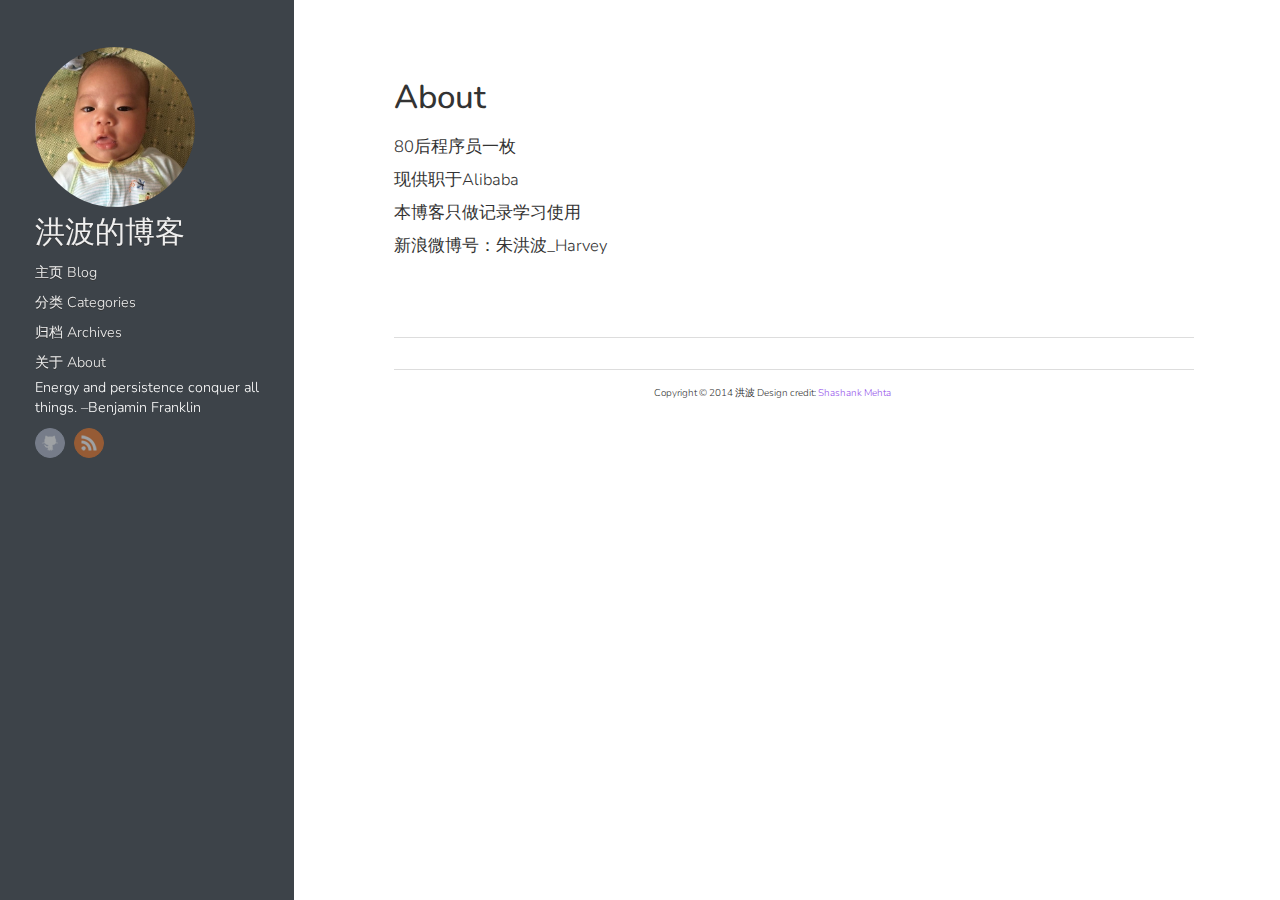
==== commit 9d24819a: "Site updated at 2014-09-10 09:44:56 UTC" ====
--- a/about/index.html
+++ b/about/index.html
@@ -53,7 +53,7 @@
 
 <section class="aboutme">
   <p>
-    What makes life dreary is the want of motive &#8211; George Eliot
+    Energy and persistence conquer all things. &#8211;Benjamin Franklin
   </p>
 </section>
 </nav>
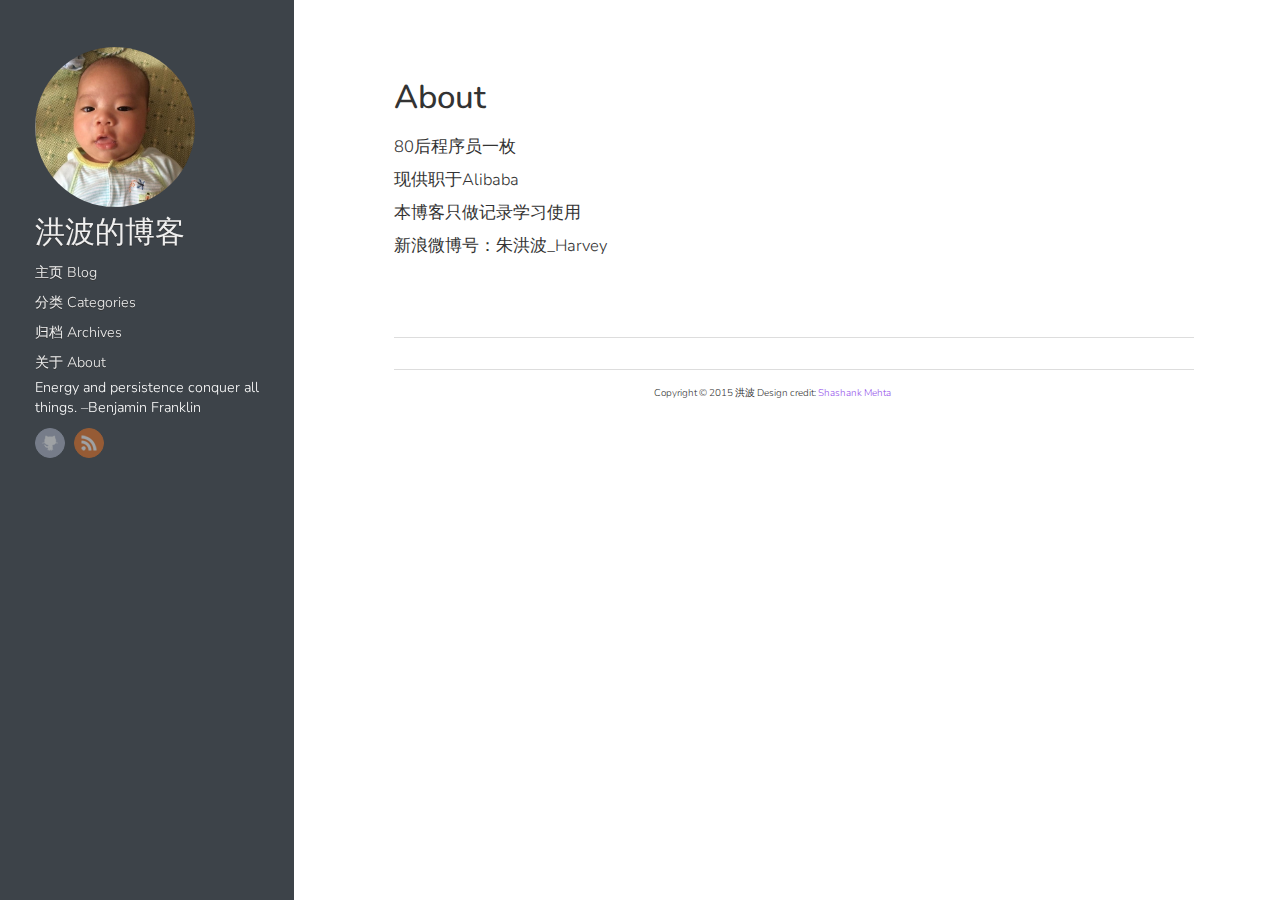
==== commit b512ffb6: "Site updated at 2015-01-07 02:49:31 UTC" ====
--- a/about/index.html
+++ b/about/index.html
@@ -117,7 +117,7 @@
 
 </div>
 			</div>
-			<footer id="footer" class="inner">Copyright &copy; 2014
+			<footer id="footer" class="inner">Copyright &copy; 2015
 
     洪波
 
--- a/stylesheets/screen.css
+++ b/stylesheets/screen.css
@@ -1 +1 @@
-@font-face{font-family:'FontAwesome';src:url("/font/fontawesome-webfont.eot");src:url("/font/fontawesome-webfont.eot?#iefix") format("embedded-opentype"),url("/font/fontawesome-webfont.woff") format("woff"),url("/font/fontawesome-webfont.ttf") format("truetype"),url("/font/fontawesome-webfont.svgz#FontAwesomeRegular") format("svg"),url("/font/fontawesome-webfont.svg#FontAwesomeRegular") format("svg");font-weight:normal;font-style:normal}*{margin:0;padding:0}body{font-family:"Nunito","HelveticaNeue-Light","Helvetica Neue Light","Helvetica Neue",Helvetica,Arial,sans-serif;font-weight:300;font-size:13px;background:#eee;color:#666}@media screen and (max-width: 1040px){body{margin:0 20px}}@media screen and (max-width: 600px){body{font-size:13px}}h1{font-size:1.8em}h2{font-size:1.5em}h3{font-size:1.3em}a{text-decoration:none;outline-width:0;color:#258fb8}.basic-alignment.left,article .entry-content img.left,article .entry-content video.left{float:left;margin-right:1.5em}.basic-alignment.right,article .entry-content img.right,article .entry-content video.right{float:right;margin-left:1.5em}.basic-alignment.center,article .entry-content img.center,article .entry-content video.center{display:block;margin:0 auto 1.5em}.basic-alignment.left,article .entry-content img.left,article .entry-content video.left,.basic-alignment.right,article .entry-content img.right,article .entry-content video.right{margin-bottom:.8em}.alignleft{float:left}.alignright{float:right}.clearfix{*zoom:1}.clearfix:after{content:"";display:table;clear:both}.inner{width:1000px;margin:0 auto}@media screen and (max-width: 1040px){.inner{width:100%}}.pullquote-right:before,.pullquote-left:before{padding:0;border:none;content:attr(data-pullquote);float:right;width:45%;margin:.5em 0 1em 1.5em;position:relative;top:7px;font-size:1.4em;line-height:1.45em}.pullquote-left:before{float:left;margin:.5em 1.5em 1em 0}#header{height:30px;padding:30px 0;border-bottom:1px solid #ddd;line-height:30px}@media screen and (max-width: 1040px){#header{height:auto;position:relative;padding-bottom:10px}}#header a{color:#666;-webkit-transition:color 0.3s;-moz-transition:color 0.3s;-o-transition:color 0.3s;transition:color 0.3s}#header a:hover{color:#258fb8}#header h1{float:left;font-weight:300;font-size:30px}@media screen and (max-width: 1040px){#header h1{float:none}}#main-nav{float:left;margin-left:30px}@media screen and (max-width: 1040px){#main-nav{float:none;margin-left:0;margin-top:15px}}@media screen and (max-width: 600px){#main-nav>ul{display:none}}#main-nav>ul>li{margin-left:50px;display:-moz-inline-stack;display:inline-block;vertical-align:middle;*vertical-align:auto;zoom:1;*display:inline}@media screen and (max-width: 1040px){#main-nav>ul>li{margin-left:0;margin-right:50px}#main-nav>ul>li:last-of-type{margin-right:0}}#main-nav>ul>li:hover>a{color:#258fb8}#main-nav>ul>li>a{padding:38px 0;margin-top:-38px}#main-nav>ul>li>a:after{content:"\f078";color:#ccc;font:12px FontAwesome;padding-left:10px}#main-nav>ul>li>a:only-child:after{content:""}@media screen and (max-width: 1040px){#main-nav>ul>li>a{padding:18px 0}}#main-nav>ul ul{position:absolute;top:60px;left:-15px;z-index:10;white-space:nowrap;background:#ddd;border:1px solid #ccc;list-style:none;display:none;-webkit-box-shadow:0 4px 8px rgba(0,0,0,0.1);-moz-box-shadow:0 4px 8px rgba(0,0,0,0.1);box-shadow:0 4px 8px rgba(0,0,0,0.1);-webkit-border-radius:0 0 5px 5px;-moz-border-radius:0 0 5px 5px;-ms-border-radius:0 0 5px 5px;-o-border-radius:0 0 5px 5px;border-radius:0 0 5px 5px}@media screen and (max-width: 1040px){#main-nav>ul ul{top:40px}}#main-nav>ul ul ul{-webkit-border-radius:0 5px 5px 5px;-moz-border-radius:0 5px 5px 5px;-ms-border-radius:0 5px 5px 5px;-o-border-radius:0 5px 5px 5px;border-radius:0 5px 5px 5px}#main-nav>ul ul li{border-top:1px solid #eee;border-bottom:1px solid #ccc}#main-nav>ul ul li:hover{background:#d5d5d5}#main-nav>ul ul li:first-of-type{border-top:none}#main-nav>ul ul li:first-of-type ul{-webkit-border-radius:0 0 5px 5px;-moz-border-radius:0 0 5px 5px;-ms-border-radius:0 0 5px 5px;-o-border-radius:0 0 5px 5px;border-radius:0 0 5px 5px}#main-nav>ul ul li:last-of-type{border-bottom:none}#main-nav>ul ul li>a{display:block;padding:5px 15px}#main-nav>ul ul li>a:after{content:"\f054";color:#999;font:12px FontAwesome;padding-left:10px}#main-nav>ul ul li>a:hover{color:#666}#main-nav>ul ul li>a:only-child:after{content:""}#main-nav>ul ul ul{top:0;left:100%}#main-nav>ul li{position:relative}#main-nav>ul li:hover>ul{display:block}#main-nav select{display:none;margin-bottom:10px}@media screen and (max-width: 600px){#main-nav select{display:block}}#mobile-nav{display:none;height:37px;position:relative}@media screen and (max-width: 600px){#mobile-nav{display:block}}#mobile-nav a{display:block}#mobile-nav .button{cursor:pointer}#mobile-nav .container{display:none}#mobile-nav .menu{position:relative;width:100%}#mobile-nav .menu .button{background:#f2f2f2;border:1px solid #ddd;color:#999;padding:0 60px 0 10px;position:relative;-webkit-border-radius:5px;-moz-border-radius:5px;-ms-border-radius:5px;-o-border-radius:5px;border-radius:5px}#mobile-nav .menu .button:hover{color:#999}#mobile-nav .menu .button.on{color:#666;-webkit-border-radius:5px 5px 5px 0;-moz-border-radius:5px 5px 5px 0;-ms-border-radius:5px 5px 5px 0;-o-border-radius:5px 5px 5px 0;border-radius:5px 5px 5px 0}#mobile-nav .menu .button.on:before{content:"\f077"}#mobile-nav .menu .button:before{content:"\f078";color:#ddd;font:16px FontAwesome;line-height:30px;position:absolute;top:0;right:40px}#mobile-nav .menu .container{background:#f2f2f2;border:1px solid #ddd;border-top:none;position:absolute;top:31px;z-index:1;-webkit-border-radius:0 0 5px 5px;-moz-border-radius:0 0 5px 5px;-ms-border-radius:0 0 5px 5px;-o-border-radius:0 0 5px 5px;border-radius:0 0 5px 5px}#mobile-nav .menu .container ul{list-style:none}#mobile-nav .menu .container ul ul{margin-left:20px}#mobile-nav .menu .container a{padding:0 10px}#mobile-nav .search{position:absolute;top:0;right:0}#mobile-nav .search .button{background:#ddd;width:30px;height:30px;position:absolute;top:1px;right:-1px;-webkit-border-radius:0 5px 5px 0;-moz-border-radius:0 5px 5px 0;-ms-border-radius:0 5px 5px 0;-o-border-radius:0 5px 5px 0;border-radius:0 5px 5px 0}#mobile-nav .search .button:before{content:"\f002";color:#f2f2f2;font:20px FontAwesome;line-height:30px;position:absolute;top:0;left:7px}#mobile-nav .search .button.on{background:#ccc}#mobile-nav .search .button.on:before{content:"\f00d"}#mobile-nav .search .container{position:absolute;right:51px;z-index:1}#mobile-nav .search input[type="text"]{background:#fff;border:1px solid #ddd;border-right:none;color:#999;font:13px "Nunito","HelveticaNeue-Light","Helvetica Neue Light","Helvetica Neue",Helvetica,Arial,sans-serif;height:30px;width:100%;padding:0 10px;-webkit-border-radius:5px 0 0 5px;-moz-border-radius:5px 0 0 5px;-ms-border-radius:5px 0 0 5px;-o-border-radius:5px 0 0 5px;border-radius:5px 0 0 5px}@media screen and (max-width: 1040px){#sub-nav{position:absolute;top:30px;right:0}}@media screen and (max-width: 600px){#sub-nav{display:none}}#sub-nav .search{float:left;margin-top:1px;position:relative}@media screen and (max-width: 1040px){#sub-nav .search{float:none;margin-top:15px}}#sub-nav .search:before{content:"\f002";color:#ccc;font:18px FontAwesome;line-height:30px;position:absolute;top:0;right:125px}#sub-nav .search input[type="text"]{background:#f2f2f2;color:#999;border:1px solid #ddd;font:13px "Nunito","HelveticaNeue-Light","Helvetica Neue Light","Helvetica Neue",Helvetica,Arial,sans-serif;padding:6px 15px 6px 35px;width:100px;-webkit-transition:0.3s;-moz-transition:0.3s;-o-transition:0.3s;transition:0.3s;-webkit-border-radius:15px;-moz-border-radius:15px;-ms-border-radius:15px;-o-border-radius:15px;border-radius:15px}#sub-nav .search input[type="text"]:focus,#sub-nav .search input[type="text"]:active{background:#fff;border-top:1px solid #ccc;color:#666;outline:none}#sub-nav .social{float:left;margin-right:15px}@media screen and (max-width: 1040px){#sub-nav .social{float:none;margin-right:0}#sub-nav .social a:last-of-type{margin-right:0}}#sub-nav .social a{-webkit-border-radius:50%;-moz-border-radius:50%;-ms-border-radius:50%;-o-border-radius:50%;border-radius:50%;display:-moz-inline-stack;display:inline-block;vertical-align:middle;*vertical-align:auto;zoom:1;*display:inline;text-indent:-9999px;margin:0 15px 15px 0;opacity:0.5;width:28px;height:28px;-webkit-transition:0.3s;-moz-transition:0.3s;-o-transition:0.3s;transition:0.3s}#sub-nav .social a:hover{opacity:1}#sub-nav .social a.email{background:url('/images/social/email.png?1410329659') center no-repeat #050505;border:1px solid #050505}#sub-nav .social a.email:hover{border:1px solid #000}#sub-nav .social a.facebook{background:url('/images/social/facebook.png?1410329659') center no-repeat #3b5998;border:1px solid #3B5998}#sub-nav .social a.facebook:hover{border:1px solid #2d4373}#sub-nav .social a.google{background:url('/images/social/google.png?1410329659') center no-repeat #c83d20;border:1px solid #C83D20}#sub-nav .social a.google:hover{border:1px solid #9c3019}#sub-nav .social a.twitter{background:url('/images/social/twitter.png?1410329659') center no-repeat #55cff8;border:1px solid #55CFF8}#sub-nav .social a.twitter:hover{border:1px solid #24c1f6}#sub-nav .social a.github{background:url('/images/social/github.png?1410329659') center no-repeat #afb6ca;border:1px solid #afb6ca}#sub-nav .social a.github:hover{border:1px solid #909ab6}#sub-nav .social a.coderwall{background:url('/images/social/coderwall.png?1410329659') center no-repeat #3e8dcc;border:1px solid #3E8DCC}#sub-nav .social a.coderwall:hover{border:1px solid #2d73aa}#sub-nav .social a.stackoverflow{background:url('/images/social/stackoverflow.png?1410329659') center no-repeat #ef7522;border:1px solid #EF7522}#sub-nav .social a.stackoverflow:hover{border:1px solid #CC7A00}#sub-nav .social a.linkedin{background:url('/images/social/linkedin.png?1410329659') center no-repeat #005a87;border:1px solid #005A87}#sub-nav .social a.pinterest{background:url('/images/social/pinterest.png?1410329659') center no-repeat #be4037;border:1px solid #be4037}#sub-nav .social a.pinterest:hover{border:1px solid #96332c}#sub-nav .social a.delicious{background:url('/images/social/delicious.png?1410329659') center no-repeat #3271cb;border:1px solid #3271cb}#sub-nav .social a.delicious:hover{border:1px solid #285aa2}#sub-nav .social a.pinboard{background:url('/images/social/pinboard.png?1410329659') center no-repeat #0066c8;border:1px solid #3a729f}#sub-nav .social a.pinboard:hover{border:1px solid #0052cc}#sub-nav .social a.douban{background:url('/images/social/douban.png?1410329659') center no-repeat #008024;border:1px solid #008024}#sub-nav .social a.douban:hover{border:1px solid #004d16}#sub-nav .social a.quora{background:url('/images/social/quora.png?1410329659') center no-repeat #a82400;border:1px solid #a82400}#sub-nav .social a.quora:hover{border:1px solid #751900}#sub-nav .social a.instagram{background:url('/images/social/instagram.png?1410329659') center no-repeat #517fa4;border:1px solid #517fa4}#sub-nav .social a.instagram:hover{border:1px solid #406582}#sub-nav .social a.behance{background:url('/images/social/behance.png?1410329659') center no-repeat #1769ff;border:1px solid #1769ff}#sub-nav .social a.behance:hover{border:1px solid #0050e3}#sub-nav .social a.rss{background:url('/images/social/rss.png?1410329659') center no-repeat #ef7522;border:1px solid #EF7522}#sub-nav .social a.rss:hover{border:1px solid #cf5d0f}#pagenavi{padding:20px 0;height:20px;line-height:20px;position:relative;border-top:1px solid #fff;border-bottom:1px solid #ddd}#pagenavi a:hover{text-decoration:underline}#pagenavi .prev,#pagenavi .next{position:absolute}#pagenavi .prev{padding-left:30px;left:0}#pagenavi .prev:before{content:"\f060";font:1.3em FontAwesome;position:absolute;left:0}#pagenavi .next{padding-right:30px;right:0}#pagenavi .next:before{content:"\f061";font:1.3em FontAwesome;position:absolute;right:0}#pagenavi .center{text-align:center;width:100%;display:block}@media screen and (max-width: 400px){#pagenavi .center{display:none}}article{border-bottom:1px solid #ddd;border-top:1px solid #fff;padding:30px 0;position:relative}@media screen and (max-width: 800px){article{padding-bottom:15px}}@media screen and (max-width: 600px){article{padding:15px 0}}article h1.title{font-weight:300;line-height:35px;margin-bottom:20px}article h1.title a{color:#666}article .entry-content{line-height:2;text-align:justify}article .entry-content a:hover{text-decoration:underline}article .entry-content .more-link{display:block;margin-top:16px;padding-left:30px;position:relative}article .entry-content p,article .entry-content blockquote,article .entry-content ul,article .entry-content ol,article .entry-content dl,article .entry-content table,article .entry-content iframe,article .entry-content h1,article .entry-content h2,article .entry-content h3,article .entry-content h4,article .entry-content h5,article .entry-content h6,article .entry-content .video-container{margin-top:20px}article .entry-content ul,article .entry-content ol,article .entry-content dl{margin-left:20px}article .entry-content ul ul,article .entry-content ul ol,article .entry-content ul dl,article .entry-content ol ul,article .entry-content ol ol,article .entry-content ol dl,article .entry-content dl ul,article .entry-content dl ol,article .entry-content dl dl{margin-top:0}article .entry-content strong{font-weight:bold}article .entry-content em{font-style:italic}article .entry-content p{margin-top:10px}article .entry-content h2{font-weight:300;border-bottom:1px solid #ddd;position:relative}article .entry-content h2:before{content:"";position:absolute;bottom:-2px;border-bottom:1px solid #fff;width:100%}article .entry-content img,article .entry-content video{max-width:100%;height:auto}article .entry-content blockquote{background:#ddd;border-left:5px solid #ccc;padding:15px 20px;margin-top:10px}article .entry-content blockquote>p:first-of-type{margin-top:0}article .entry-content iframe{border:none}article .entry-content table{background:#ddd;border:1px solid #ccc;border-spacing:0;margin-top:10px}article .entry-content table th{background:#ccc;padding:0 15px}article .entry-content table td{text-align:center}article .entry-content table tr:nth-of-type(2n){background:#d5d5d5}article .entry-content .caption{display:block;font-size:0.9em;color:#999;padding-left:25px;position:relative}article .entry-content .caption:before{content:"\f040";color:#ccc;font:1.3em FontAwesome;line-height:1.6em;position:absolute;left:0}article .entry-content .video-container{position:relative;padding-bottom:56.25%;padding-top:30px;height:0;overflow:hidden}article .entry-content .video-container iframe,article .entry-content .video-container object,article .entry-content .video-container embed{position:absolute;top:0;left:0;width:100%;height:100%;margin-top:0}.share{padding:15px 0;border-top:1px solid #fff;border-bottom:1px solid #ddd}.post h1.title,.post .entry-content{margin-left:200px}@media screen and (max-width: 800px){.post h1.title,.post .entry-content{margin-left:0}}.post .meta{position:absolute;top:85px;line-height:2;font-size:0.9em;color:#999;width:170px}@media screen and (max-width: 800px){.post .meta{margin-top:15px;position:static;width:auto}}.post .meta a{color:#999;-webkit-transition:0.3s;-moz-transition:0.3s;-o-transition:0.3s;transition:0.3s}.post .meta a:hover{color:#666}.post .meta .date,.post .meta .tags,.post .meta .comments{padding-left:30px;position:relative}.post .meta .date:before,.post .meta .tags:before,.post .meta .comments:before{color:#ccc;font:1.3em FontAwesome;line-height:1.6em;position:absolute;left:0}@media screen and (max-width: 800px){.post .meta .date,.post .meta .tags,.post .meta .comments{display:-moz-inline-stack;display:inline-block;vertical-align:middle;*vertical-align:auto;zoom:1;*display:inline;margin-right:30px}}.post .meta .date:before{content:"\f073"}.post .meta .tags:before{content:"\f02c"}.post .meta .comments:before{content:"\f075"}.archives{position:relative}.archives:last-of-type:before{content:"";position:absolute;bottom:0;width:200px;border-top:1px solid #ddd}.archives .year{line-height:35px;width:200px;position:absolute;top:0;padding-top:15px;border-top:1px solid #fff}.archives .year:before{content:"";position:absolute;top:-2px;width:100%;border-top:1px solid #ddd}@media screen and (max-width: 600px){.archives .year{position:relative;width:100%}}.archives article{margin-left:200px;padding:15px 0}@media screen and (max-width: 600px){.archives article{margin-left:0}.archives article:first-of-type{border-top:none;padding-top:30px}}.archives article .title{margin-bottom:0}.archives article .meta{color:#999;font-size:0.9em;line-height:2;margin-top:15px}@media screen and (max-width: 600px){.archives article .meta{display:none}}.archives article .meta span{margin-right:30px;display:-moz-inline-stack;display:inline-block;vertical-align:middle;*vertical-align:auto;zoom:1;*display:inline}.archives article .meta span:before{color:#ccc;font:1.3em FontAwesome;padding-right:10px}.archives article .meta a{color:#999;-webkit-transition:0.3s;-moz-transition:0.3s;-o-transition:0.3s;transition:0.3s}.archives article .meta a:hover{color:#666}.archives article .meta .date:before{content:"\f073"}.archives article .meta .tags:before{content:"\f02c"}.archives article .meta .comments:before{content:"\f075"}#comment{padding:30px 0;border-top:1px solid #fff;border-bottom:1px solid #ddd}#comment h1.title{font-size:25px;font-weight:300;line-height:35px;margin-bottom:20px}footer{padding:15px 0;border-top:1px solid #fff;text-align:center;font-size:0.9em}article code,article pre{background:#ddd;border:1px solid #ccc;font-family:Menlo,Monaco,"Andale Mono","lucida console","Courier New",monospace}article code{font-size:0.9em;padding:1px 3px;margin:0 3px}article pre{font-size:1 / 0.9em;line-height:1.5;margin-top:10px;padding:5px 15px;overflow-x:auto}article pre code{background:none;border:none;padding:0;margin:0}figure.code{border:1px solid #ccc;margin-top:10px;padding:5px 15px}figure.code figcaption{font-size:0.9em;position:relative}figure.code figcaption span{margin:-5px -15px 0;padding:5px 15px;display:block;background:#ececec}figure.code figcaption span:empty{display:none}figure.code figcaption a{position:absolute;top:5px;right:0}figure.code code,figure.code pre{background:none;border:none;padding:0;margin:0}figure.code .highlight{overflow-x:auto}figure.code .line-numbers{border-right:1px solid #ccc;font-family:Menlo,Monaco,"Andale Mono","lucida console","Courier New",monospace;padding-right:15px;text-align:right}figure.code table{background:white;border:none;text-align:left;margin-top:0}figure.code table td{text-align:left}figure.code td.code{width:100%;padding-left:15px}.entry-content .gist{color:#666;padding:15px 15px 5px 0px;margin-top:10px;border:1px solid #ccc;position:relative;overflow:hidden}.entry-content .gist .gist-file{margin:0;border:none}.entry-content .gist .gist-file .gist-data{background:none;border:none}.entry-content .gist .gist-file .gist-data pre{font:0.9em Menlo,Monaco,"Andale Mono","lucida console","Courier New",monospace;line-height:1.5}.entry-content .gist .gist-file .gist-data table{background:white;border:none}.entry-content .gist .gist-file .gist-meta{font:300 0.9em "Nunito","HelveticaNeue-Light","Helvetica Neue Light","Helvetica Neue",Helvetica,Arial,sans-serif;line-height:1.5;margin:0 -16px -6px;padding:5px 15px;background:#ececec}.entry-content .gist .gist-file .gist-meta a{color:#258fb8}.entry-content .gist .gist-file .gist-meta a:first-of-type{position:absolute;top:5px;right:15px;z-index:1}.entry-content .gist .gist-file .gist-meta a:nth-of-type(2){position:absolute;top:0;left:0;padding:5px 15px;width:100%;background:#ececec}figure.code .c,.gist-highlight .c{color:#93a1a1 !important;font-style:italic !important}figure.code .cm,.gist-highlight .cm{color:#93a1a1 !important;font-style:italic !important}figure.code .cp,.gist-highlight .cp{color:#93a1a1 !important;font-style:italic !important}figure.code .c1,.gist-highlight .c1{color:#93a1a1 !important;font-style:italic !important}figure.code .cs,.gist-highlight .cs{color:#93a1a1 !important;font-weight:bold !important;font-style:italic !important}figure.code .err,.gist-highlight .err{color:#dc322f !important;background:none !important}figure.code .k,.gist-highlight .k{color:#cb4b16 !important}figure.code .o,.gist-highlight .o{color:#586e75 !important;font-weight:bold !important}figure.code .p,.gist-highlight .p{color:#586e75 !important}figure.code .ow,.gist-highlight .ow{color:#2aa198 !important;font-weight:bold !important}figure.code .gd,.gist-highlight .gd{color:#586e75 !important;background-color:#f4c5b6 !important;display:inline-block}figure.code .gd .x,.gist-highlight .gd .x{color:#586e75 !important;background-color:#f1b1a4 !important;display:inline-block}figure.code .ge,.gist-highlight .ge{color:#586e75 !important;font-style:italic !important}figure.code .gh,.gist-highlight .gh{color:#93a1a1 !important}figure.code .gi,.gist-highlight .gi{color:#586e75 !important;background-color:#e5e3b5 !important;display:inline-block}figure.code .gi .x,.gist-highlight .gi .x{color:#586e75 !important;background-color:#cdd088 !important;display:inline-block}figure.code .gs,.gist-highlight .gs{color:#586e75 !important;font-weight:bold !important}figure.code .gu,.gist-highlight .gu{color:#6c71c4 !important}figure.code .kc,.gist-highlight .kc{color:#859900 !important;font-weight:bold !important}figure.code .kd,.gist-highlight .kd{color:#268bd2 !important}figure.code .kp,.gist-highlight .kp{color:#cb4b16 !important;font-weight:bold !important}figure.code .kr,.gist-highlight .kr{color:#d33682 !important;font-weight:bold !important}figure.code .kt,.gist-highlight .kt{color:#2aa198 !important}figure.code .n,.gist-highlight .n{color:#268bd2 !important}figure.code .na,.gist-highlight .na{color:#268bd2 !important}figure.code .nb,.gist-highlight .nb{color:#859900 !important}figure.code .nc,.gist-highlight .nc{color:#d33682 !important}figure.code .no,.gist-highlight .no{color:#b58900 !important}figure.code .nl,.gist-highlight .nl{color:#859900 !important}figure.code .ne,.gist-highlight .ne{color:#268bd2 !important;font-weight:bold !important}figure.code .nf,.gist-highlight .nf{color:#268bd2 !important;font-weight:bold !important}figure.code .nn,.gist-highlight .nn{color:#b58900 !important}figure.code .nt,.gist-highlight .nt{color:#268bd2 !important;font-weight:bold !important}figure.code .nx,.gist-highlight .nx{color:#b58900 !important}figure.code .vg,.gist-highlight .vg{color:#268bd2 !important}figure.code .vi,.gist-highlight .vi{color:#268bd2 !important}figure.code .nv,.gist-highlight .nv{color:#268bd2 !important}figure.code .mf,.gist-highlight .mf{color:#2aa198 !important}figure.code .m,.gist-highlight .m{color:#2aa198 !important}figure.code .mh,.gist-highlight .mh{color:#2aa198 !important}figure.code .mi,.gist-highlight .mi{color:#2aa198 !important}figure.code .s,.gist-highlight .s{color:#2aa198 !important}figure.code .sd,.gist-highlight .sd{color:#2aa198 !important}figure.code .s2,.gist-highlight .s2{color:#2aa198 !important}figure.code .se,.gist-highlight .se{color:#dc322f !important}figure.code .si,.gist-highlight .si{color:#268bd2 !important}figure.code .sr,.gist-highlight .sr{color:#2aa198 !important}figure.code .s1,.gist-highlight .s1{color:#2aa198 !important}#banner{color:#999;padding:30px 0;line-height:30px;text-align:center;position:relative;display:none;border-top:1px solid #fff;border-bottom:1px solid #ddd}#banner:hover a{color:#258fb8}#banner a{color:#999;-webkit-transition:0.3s;-moz-transition:0.3s;-o-transition:0.3s;transition:0.3s}#banner a:hover{text-decoration:underline}#banner small{position:absolute;right:0;bottom:0}#banner .loading{background:url('/images/loading_pacman.gif?1410329659') center no-repeat;text-indent:-9999px}#banner .container{height:30px;overflow:hidden;position:relative;display:none}#banner .container .feed{list-style:none;position:absolute;top:0;width:100%}#banner .container .feed li{position:relative}#banner .container .feed li small{position:absolute;right:0}/*! fancyBox v2.0.6 fancyapps.com | fancyapps.com/fancybox/#license */.fancybox-tmp iframe,.fancybox-tmp object{vertical-align:top;padding:0;margin:0}.fancybox-wrap{position:absolute;top:0;left:0;z-index:8020}.fancybox-skin{position:relative;padding:0;margin:0;background:#f9f9f9;color:#444;text-shadow:none;-webkit-border-radius:4px;-moz-border-radius:4px;-ms-border-radius:4px;-o-border-radius:4px;border-radius:4px}.fancybox-opened{z-index:8030}.fancybox-opened .fancybox-skin{-webkit-box-shadow:0 10px 25px rgba(0,0,0,0.5);-moz-box-shadow:0 10px 25px rgba(0,0,0,0.5);box-shadow:0 10px 25px rgba(0,0,0,0.5)}.fancybox-outer,.fancybox-inner{padding:0;margin:0;position:relative;outline:none}.fancybox-inner{overflow:hidden}.fancybox-type-iframe .fancybox-inner{-webkit-overflow-scrolling:touch}.fancybox-error{color:#444;font:14px/20px "Helvetica Neue",Helvetica,Arial,sans-serif;margin:0;padding:10px}.fancybox-image,.fancybox-iframe{display:block;width:100%;height:100%;border:0;padding:0;margin:0;vertical-align:top}.fancybox-image{max-width:100%;max-height:100%}#fancybox-loading,.fancybox-close,.fancybox-prev span,.fancybox-next span{background-image:url('/images/fancybox/fancybox_sprite.png?1410329659')}#fancybox-loading{position:fixed;top:50%;left:50%;margin-top:-22px;margin-left:-22px;background-position:0 -108px;opacity:0.8;cursor:pointer;z-index:8020}#fancybox-loading div{width:44px;height:44px;background:url('/images/fancybox/fancybox_loading.gif?1410329659') center center no-repeat}.fancybox-close{position:absolute;top:-18px;right:-18px;width:36px;height:36px;cursor:pointer;z-index:8040}.fancybox-nav{position:absolute;top:0;width:40%;height:100%;cursor:pointer;background:transparent url('/images/fancybox/blank.gif?1410329659');-webkit-tap-highlight-color:rgba(0,0,0,0);z-index:8040}.fancybox-prev{left:0}.fancybox-next{right:0}.fancybox-nav span{position:absolute;top:50%;width:36px;height:34px;margin-top:-18px;cursor:pointer;z-index:8040;visibility:hidden}.fancybox-prev span{left:20px;background-position:0 -36px}.fancybox-next span{right:20px;background-position:0 -72px}.fancybox-nav:hover span{visibility:visible}.fancybox-tmp{position:absolute;top:-9999px;left:-9999px;padding:0;overflow:visible;visibility:hidden}#fancybox-overlay{position:absolute;top:0;left:0;overflow:hidden;display:none;z-index:8010;background:#000}#fancybox-overlay.overlay-fixed{position:fixed;bottom:0;right:0}.fancybox-title{visibility:hidden;font:normal 13px/20px "Helvetica Neue",Helvetica,Arial,sans-serif;position:relative;text-shadow:none;z-index:8050}.fancybox-opened .fancybox-title{visibility:visible}.fancybox-title-float-wrap{position:absolute;bottom:0;right:50%;margin-bottom:-35px;z-index:8030;text-align:center}.fancybox-title-float-wrap .child{display:inline-block;margin-right:-100%;padding:2px 20px;background:transparent;background:rgba(0,0,0,0.8);text-shadow:0 1px 2px #222;color:#FFF;font-weight:bold;line-height:24px;white-space:nowrap;-webkit-border-radius:15px;-moz-border-radius:15px;-ms-border-radius:15px;-o-border-radius:15px;border-radius:15px}.fancybox-title-outside-wrap{position:relative;margin-top:10px;color:#fff}.fancybox-title-inside-wrap{margin-top:10px}.fancybox-title-over-wrap{position:absolute;bottom:0;left:0;color:#fff;padding:10px;background:#000;background:rgba(0,0,0,0.8)}html{height:100%}body{background:#3D4349;font-family:"Nunito","HelveticaNeue-Light","Helvetica Neue Light","Helvetica Neue",Helvetica,Arial,sans-serif;background:#3d4349;height:100%;color:#333;font-size:11px}::selection,::-moz-selection,::-webkit-selection{background-color:#9652eb;color:#eee}#header{height:auto;border-bottom:none}#header .subtitle{color:#999;font-style:italic}#header #sub-nav{float:none;position:relative}#header #sub-nav .social{float:none}#header #sub-nav .search{float:none}#header #sub-nav .search .alignright{float:none}#header h1{float:none}#header #main-nav{float:none;margin-left:0px}#header #main-nav ul li{margin-left:0px;display:block}#header #main-nav ul li a{padding:0px 0px}.container{position:relative;min-height:100%}.container .credit-box{color:#AAA;font-size:.8em;position:fixed;bottom:20px;left:40px}.container .credit-box a{color:inherit;text-decoration:underline}.container .mid-col{position:absolute;right:0;min-height:100%;width:77%;background:white}.container .mid-col #banner{width:100%}.container .mid-col #banner small{margin-right:70px}.container .mid-col footer.inner{text-align:center;margin:0px 70px 0px 40px;width:auto}.container .mid-col .mid-col-container{padding:0px 70px 0px 100px;max-width:800px}.container .mid-col .mid-col-container #content{width:100%}.container .mid-col .mid-col-container #content article{border-top:none;padding:80px 0px}.container .mid-col .mid-col-container #content article .title{margin-left:0px;font-size:3em;font-weight:500}.container .mid-col .mid-col-container #content article.single-post .title{text-align:center;text-decoration:underline}.container .mid-col .mid-col-container #content article .entry-content{margin-left:0px;line-height:1.4em;font-size:1.5em}.container .mid-col .mid-col-container #content article .entry-content p{margin-top:10px}.container .mid-col .mid-col-container #content article .entry-content .github-widget p{margin-top:0px}.container .mid-col .mid-col-container #content article .entry-content .more-link:before{line-height:1.2em}.container .mid-col .mid-col-container #content article .entry-content .more-link{padding-left:0px}.container .mid-col .mid-col-container #content article .entry-content .gist .gist-file .gist-data .line_numbers{line-height:inherit}.container .mid-col .mid-col-container #content article .entry-content .gist .gist-file .gist-data pre{line-height:inherit}.container .mid-col .mid-col-container #content article .entry-content h2{font-size:1.3em;color:#333;margin-top:30px;font-weight:bold}.container .mid-col .mid-col-container #content article .entry-content h2::before{border-bottom:none}.container .mid-col .mid-col-container #content article .entry-content blockquote{border-left:5px solid #9652eb;background:#F7F7F7}.container .mid-col .mid-col-container #content article .entry-content blockquote p{margin-top:0px}.container .mid-col .mid-col-container #content article .entry-content table{line-height:1.2em}.container .mid-col .mid-col-container #content article .entry-content table td{text-align:left}.container .mid-col .mid-col-container #content article .meta{position:relative;float:right;top:0px;color:#555;text-align:right;width:auto}.container .mid-col .mid-col-container #content article .meta .date::before{color:#555;position:relative;margin-right:10px}.container .mid-col .mid-col-container #content article .meta .tags::before{color:#999;position:relative;margin-right:10px}.container .mid-col .mid-col-container #content article h1.title a{color:#333;-webkit-transition:color 0.3s;-moz-transition:color 0.3s;-o-transition:color 0.3s;transition:color 0.3s}.container .mid-col .mid-col-container #content article h1.title a:hover{color:#9652eb;-webkit-transition:color 0.3s;-moz-transition:color 0.3s;-o-transition:color 0.3s;transition:color 0.3s}.container .mid-col footer{width:100%}.container .left-col:hover{opacity:1}.container .left-col{width:23%;position:fixed;color:#fff;height:100%;font-size:1.3em;opacity:0.3;-webkit-transition:all .2s ease-in;-moz-transition:all .2s ease-in;-o-transition:all .2s ease-in;-ms-transition:all .2s ease-in;transition:all .2s ease-in}.container .left-col .intrude-less{width:80%}.container .left-col #header{width:100%;padding:20% 0% 0% 15%}.container .left-col #header #main-nav{margin-top:10px}.container .left-col #header #main-nav p{line-height:1.4em}.container .left-col #header .profilepic img{border-radius:50%;-moz-border-radius:50%;-webkit-border-radius:50%}.container .left-col #header a{color:#EFEFEF;text-shadow:0 1px #333}.container .left-col #header a:hover{color:#9652eb}.container .left-col #header #sub-nav{margin-top:10px}.container .left-col #header #sub-nav .search::before{left:10px}.container .left-col #header #sub-nav .social{margin-bottom:10px}.container .left-col #header #sub-nav .social a{margin-right:5px}.archives .title{font-size:1.2em}.archives article .meta{line-height:1.5em;margin-top:0}.archives article .meta span::before{padding-right:0}a{color:#9652eb}a:hover{color:#9652eb}@media screen and (max-width: 1040px){body{margin:0 0}}@media screen and (max-width: 830px){.container .credit-box{display:none}.container .left-col{position:relative;width:100%;opacity:1}.container .left-col .intrude-less{margin:auto auto}.container .left-col #header{padding:40px 0px;text-align:center}.container .left-col #header #sub-nav{display:block}.container .left-col #header #main-nav ul{display:block}.container .left-col #header #main-nav ul li{display:inline;margin-right:10px}.container .mid-col{float:none;width:100%}.container .mid-col .mid-col-container{padding:15px 15px}.container .mid-col .mid-col-container #content article .meta{float:none}}
+@font-face{font-family:'FontAwesome';src:url("/font/fontawesome-webfont.eot");src:url("/font/fontawesome-webfont.eot?#iefix") format("embedded-opentype"),url("/font/fontawesome-webfont.woff") format("woff"),url("/font/fontawesome-webfont.ttf") format("truetype"),url("/font/fontawesome-webfont.svgz#FontAwesomeRegular") format("svg"),url("/font/fontawesome-webfont.svg#FontAwesomeRegular") format("svg");font-weight:normal;font-style:normal}*{margin:0;padding:0}body{font-family:"Nunito","HelveticaNeue-Light","Helvetica Neue Light","Helvetica Neue",Helvetica,Arial,sans-serif;font-weight:300;font-size:13px;background:#eee;color:#666}@media screen and (max-width: 1040px){body{margin:0 20px}}@media screen and (max-width: 600px){body{font-size:13px}}h1{font-size:1.8em}h2{font-size:1.5em}h3{font-size:1.3em}a{text-decoration:none;outline-width:0;color:#258fb8}.basic-alignment.left,article .entry-content img.left,article .entry-content video.left{float:left;margin-right:1.5em}.basic-alignment.right,article .entry-content img.right,article .entry-content video.right{float:right;margin-left:1.5em}.basic-alignment.center,article .entry-content img.center,article .entry-content video.center{display:block;margin:0 auto 1.5em}.basic-alignment.left,article .entry-content img.left,article .entry-content video.left,.basic-alignment.right,article .entry-content img.right,article .entry-content video.right{margin-bottom:.8em}.alignleft{float:left}.alignright{float:right}.clearfix{*zoom:1}.clearfix:after{content:"";display:table;clear:both}.inner{width:1000px;margin:0 auto}@media screen and (max-width: 1040px){.inner{width:100%}}.pullquote-right:before,.pullquote-left:before{padding:0;border:none;content:attr(data-pullquote);float:right;width:45%;margin:.5em 0 1em 1.5em;position:relative;top:7px;font-size:1.4em;line-height:1.45em}.pullquote-left:before{float:left;margin:.5em 1.5em 1em 0}#header{height:30px;padding:30px 0;border-bottom:1px solid #ddd;line-height:30px}@media screen and (max-width: 1040px){#header{height:auto;position:relative;padding-bottom:10px}}#header a{color:#666;-webkit-transition:color 0.3s;-moz-transition:color 0.3s;-o-transition:color 0.3s;transition:color 0.3s}#header a:hover{color:#258fb8}#header h1{float:left;font-weight:300;font-size:30px}@media screen and (max-width: 1040px){#header h1{float:none}}#main-nav{float:left;margin-left:30px}@media screen and (max-width: 1040px){#main-nav{float:none;margin-left:0;margin-top:15px}}@media screen and (max-width: 600px){#main-nav>ul{display:none}}#main-nav>ul>li{margin-left:50px;display:-moz-inline-stack;display:inline-block;vertical-align:middle;*vertical-align:auto;zoom:1;*display:inline}@media screen and (max-width: 1040px){#main-nav>ul>li{margin-left:0;margin-right:50px}#main-nav>ul>li:last-of-type{margin-right:0}}#main-nav>ul>li:hover>a{color:#258fb8}#main-nav>ul>li>a{padding:38px 0;margin-top:-38px}#main-nav>ul>li>a:after{content:"\f078";color:#ccc;font:12px FontAwesome;padding-left:10px}#main-nav>ul>li>a:only-child:after{content:""}@media screen and (max-width: 1040px){#main-nav>ul>li>a{padding:18px 0}}#main-nav>ul ul{position:absolute;top:60px;left:-15px;z-index:10;white-space:nowrap;background:#ddd;border:1px solid #ccc;list-style:none;display:none;-webkit-box-shadow:0 4px 8px rgba(0,0,0,0.1);-moz-box-shadow:0 4px 8px rgba(0,0,0,0.1);box-shadow:0 4px 8px rgba(0,0,0,0.1);-webkit-border-radius:0 0 5px 5px;-moz-border-radius:0 0 5px 5px;-ms-border-radius:0 0 5px 5px;-o-border-radius:0 0 5px 5px;border-radius:0 0 5px 5px}@media screen and (max-width: 1040px){#main-nav>ul ul{top:40px}}#main-nav>ul ul ul{-webkit-border-radius:0 5px 5px 5px;-moz-border-radius:0 5px 5px 5px;-ms-border-radius:0 5px 5px 5px;-o-border-radius:0 5px 5px 5px;border-radius:0 5px 5px 5px}#main-nav>ul ul li{border-top:1px solid #eee;border-bottom:1px solid #ccc}#main-nav>ul ul li:hover{background:#d5d5d5}#main-nav>ul ul li:first-of-type{border-top:none}#main-nav>ul ul li:first-of-type ul{-webkit-border-radius:0 0 5px 5px;-moz-border-radius:0 0 5px 5px;-ms-border-radius:0 0 5px 5px;-o-border-radius:0 0 5px 5px;border-radius:0 0 5px 5px}#main-nav>ul ul li:last-of-type{border-bottom:none}#main-nav>ul ul li>a{display:block;padding:5px 15px}#main-nav>ul ul li>a:after{content:"\f054";color:#999;font:12px FontAwesome;padding-left:10px}#main-nav>ul ul li>a:hover{color:#666}#main-nav>ul ul li>a:only-child:after{content:""}#main-nav>ul ul ul{top:0;left:100%}#main-nav>ul li{position:relative}#main-nav>ul li:hover>ul{display:block}#main-nav select{display:none;margin-bottom:10px}@media screen and (max-width: 600px){#main-nav select{display:block}}#mobile-nav{display:none;height:37px;position:relative}@media screen and (max-width: 600px){#mobile-nav{display:block}}#mobile-nav a{display:block}#mobile-nav .button{cursor:pointer}#mobile-nav .container{display:none}#mobile-nav .menu{position:relative;width:100%}#mobile-nav .menu .button{background:#f2f2f2;border:1px solid #ddd;color:#999;padding:0 60px 0 10px;position:relative;-webkit-border-radius:5px;-moz-border-radius:5px;-ms-border-radius:5px;-o-border-radius:5px;border-radius:5px}#mobile-nav .menu .button:hover{color:#999}#mobile-nav .menu .button.on{color:#666;-webkit-border-radius:5px 5px 5px 0;-moz-border-radius:5px 5px 5px 0;-ms-border-radius:5px 5px 5px 0;-o-border-radius:5px 5px 5px 0;border-radius:5px 5px 5px 0}#mobile-nav .menu .button.on:before{content:"\f077"}#mobile-nav .menu .button:before{content:"\f078";color:#ddd;font:16px FontAwesome;line-height:30px;position:absolute;top:0;right:40px}#mobile-nav .menu .container{background:#f2f2f2;border:1px solid #ddd;border-top:none;position:absolute;top:31px;z-index:1;-webkit-border-radius:0 0 5px 5px;-moz-border-radius:0 0 5px 5px;-ms-border-radius:0 0 5px 5px;-o-border-radius:0 0 5px 5px;border-radius:0 0 5px 5px}#mobile-nav .menu .container ul{list-style:none}#mobile-nav .menu .container ul ul{margin-left:20px}#mobile-nav .menu .container a{padding:0 10px}#mobile-nav .search{position:absolute;top:0;right:0}#mobile-nav .search .button{background:#ddd;width:30px;height:30px;position:absolute;top:1px;right:-1px;-webkit-border-radius:0 5px 5px 0;-moz-border-radius:0 5px 5px 0;-ms-border-radius:0 5px 5px 0;-o-border-radius:0 5px 5px 0;border-radius:0 5px 5px 0}#mobile-nav .search .button:before{content:"\f002";color:#f2f2f2;font:20px FontAwesome;line-height:30px;position:absolute;top:0;left:7px}#mobile-nav .search .button.on{background:#ccc}#mobile-nav .search .button.on:before{content:"\f00d"}#mobile-nav .search .container{position:absolute;right:51px;z-index:1}#mobile-nav .search input[type="text"]{background:#fff;border:1px solid #ddd;border-right:none;color:#999;font:13px "Nunito","HelveticaNeue-Light","Helvetica Neue Light","Helvetica Neue",Helvetica,Arial,sans-serif;height:30px;width:100%;padding:0 10px;-webkit-border-radius:5px 0 0 5px;-moz-border-radius:5px 0 0 5px;-ms-border-radius:5px 0 0 5px;-o-border-radius:5px 0 0 5px;border-radius:5px 0 0 5px}@media screen and (max-width: 1040px){#sub-nav{position:absolute;top:30px;right:0}}@media screen and (max-width: 600px){#sub-nav{display:none}}#sub-nav .search{float:left;margin-top:1px;position:relative}@media screen and (max-width: 1040px){#sub-nav .search{float:none;margin-top:15px}}#sub-nav .search:before{content:"\f002";color:#ccc;font:18px FontAwesome;line-height:30px;position:absolute;top:0;right:125px}#sub-nav .search input[type="text"]{background:#f2f2f2;color:#999;border:1px solid #ddd;font:13px "Nunito","HelveticaNeue-Light","Helvetica Neue Light","Helvetica Neue",Helvetica,Arial,sans-serif;padding:6px 15px 6px 35px;width:100px;-webkit-transition:0.3s;-moz-transition:0.3s;-o-transition:0.3s;transition:0.3s;-webkit-border-radius:15px;-moz-border-radius:15px;-ms-border-radius:15px;-o-border-radius:15px;border-radius:15px}#sub-nav .search input[type="text"]:focus,#sub-nav .search input[type="text"]:active{background:#fff;border-top:1px solid #ccc;color:#666;outline:none}#sub-nav .social{float:left;margin-right:15px}@media screen and (max-width: 1040px){#sub-nav .social{float:none;margin-right:0}#sub-nav .social a:last-of-type{margin-right:0}}#sub-nav .social a{-webkit-border-radius:50%;-moz-border-radius:50%;-ms-border-radius:50%;-o-border-radius:50%;border-radius:50%;display:-moz-inline-stack;display:inline-block;vertical-align:middle;*vertical-align:auto;zoom:1;*display:inline;text-indent:-9999px;margin:0 15px 15px 0;opacity:0.5;width:28px;height:28px;-webkit-transition:0.3s;-moz-transition:0.3s;-o-transition:0.3s;transition:0.3s}#sub-nav .social a:hover{opacity:1}#sub-nav .social a.email{background:url('/images/social/email.png?1416883319') center no-repeat #050505;border:1px solid #050505}#sub-nav .social a.email:hover{border:1px solid #000}#sub-nav .social a.facebook{background:url('/images/social/facebook.png?1416883319') center no-repeat #3b5998;border:1px solid #3B5998}#sub-nav .social a.facebook:hover{border:1px solid #2d4373}#sub-nav .social a.google{background:url('/images/social/google.png?1416883319') center no-repeat #c83d20;border:1px solid #C83D20}#sub-nav .social a.google:hover{border:1px solid #9c3019}#sub-nav .social a.twitter{background:url('/images/social/twitter.png?1416883319') center no-repeat #55cff8;border:1px solid #55CFF8}#sub-nav .social a.twitter:hover{border:1px solid #24c1f6}#sub-nav .social a.github{background:url('/images/social/github.png?1416883319') center no-repeat #afb6ca;border:1px solid #afb6ca}#sub-nav .social a.github:hover{border:1px solid #909ab6}#sub-nav .social a.coderwall{background:url('/images/social/coderwall.png?1416883319') center no-repeat #3e8dcc;border:1px solid #3E8DCC}#sub-nav .social a.coderwall:hover{border:1px solid #2d73aa}#sub-nav .social a.stackoverflow{background:url('/images/social/stackoverflow.png?1416883319') center no-repeat #ef7522;border:1px solid #EF7522}#sub-nav .social a.stackoverflow:hover{border:1px solid #CC7A00}#sub-nav .social a.linkedin{background:url('/images/social/linkedin.png?1416883319') center no-repeat #005a87;border:1px solid #005A87}#sub-nav .social a.pinterest{background:url('/images/social/pinterest.png?1416883319') center no-repeat #be4037;border:1px solid #be4037}#sub-nav .social a.pinterest:hover{border:1px solid #96332c}#sub-nav .social a.delicious{background:url('/images/social/delicious.png?1416883319') center no-repeat #3271cb;border:1px solid #3271cb}#sub-nav .social a.delicious:hover{border:1px solid #285aa2}#sub-nav .social a.pinboard{background:url('/images/social/pinboard.png?1416883319') center no-repeat #0066c8;border:1px solid #3a729f}#sub-nav .social a.pinboard:hover{border:1px solid #0052cc}#sub-nav .social a.douban{background:url('/images/social/douban.png?1416883319') center no-repeat #008024;border:1px solid #008024}#sub-nav .social a.douban:hover{border:1px solid #004d16}#sub-nav .social a.quora{background:url('/images/social/quora.png?1416883319') center no-repeat #a82400;border:1px solid #a82400}#sub-nav .social a.quora:hover{border:1px solid #751900}#sub-nav .social a.instagram{background:url('/images/social/instagram.png?1416883319') center no-repeat #517fa4;border:1px solid #517fa4}#sub-nav .social a.instagram:hover{border:1px solid #406582}#sub-nav .social a.behance{background:url('/images/social/behance.png?1416883319') center no-repeat #1769ff;border:1px solid #1769ff}#sub-nav .social a.behance:hover{border:1px solid #0050e3}#sub-nav .social a.rss{background:url('/images/social/rss.png?1416883319') center no-repeat #ef7522;border:1px solid #EF7522}#sub-nav .social a.rss:hover{border:1px solid #cf5d0f}#pagenavi{padding:20px 0;height:20px;line-height:20px;position:relative;border-top:1px solid #fff;border-bottom:1px solid #ddd}#pagenavi a:hover{text-decoration:underline}#pagenavi .prev,#pagenavi .next{position:absolute}#pagenavi .prev{padding-left:30px;left:0}#pagenavi .prev:before{content:"\f060";font:1.3em FontAwesome;position:absolute;left:0}#pagenavi .next{padding-right:30px;right:0}#pagenavi .next:before{content:"\f061";font:1.3em FontAwesome;position:absolute;right:0}#pagenavi .center{text-align:center;width:100%;display:block}@media screen and (max-width: 400px){#pagenavi .center{display:none}}article{border-bottom:1px solid #ddd;border-top:1px solid #fff;padding:30px 0;position:relative}@media screen and (max-width: 800px){article{padding-bottom:15px}}@media screen and (max-width: 600px){article{padding:15px 0}}article h1.title{font-weight:300;line-height:35px;margin-bottom:20px}article h1.title a{color:#666}article .entry-content{line-height:2;text-align:justify}article .entry-content a:hover{text-decoration:underline}article .entry-content .more-link{display:block;margin-top:16px;padding-left:30px;position:relative}article .entry-content p,article .entry-content blockquote,article .entry-content ul,article .entry-content ol,article .entry-content dl,article .entry-content table,article .entry-content iframe,article .entry-content h1,article .entry-content h2,article .entry-content h3,article .entry-content h4,article .entry-content h5,article .entry-content h6,article .entry-content .video-container{margin-top:20px}article .entry-content ul,article .entry-content ol,article .entry-content dl{margin-left:20px}article .entry-content ul ul,article .entry-content ul ol,article .entry-content ul dl,article .entry-content ol ul,article .entry-content ol ol,article .entry-content ol dl,article .entry-content dl ul,article .entry-content dl ol,article .entry-content dl dl{margin-top:0}article .entry-content strong{font-weight:bold}article .entry-content em{font-style:italic}article .entry-content p{margin-top:10px}article .entry-content h2{font-weight:300;border-bottom:1px solid #ddd;position:relative}article .entry-content h2:before{content:"";position:absolute;bottom:-2px;border-bottom:1px solid #fff;width:100%}article .entry-content img,article .entry-content video{max-width:100%;height:auto}article .entry-content blockquote{background:#ddd;border-left:5px solid #ccc;padding:15px 20px;margin-top:10px}article .entry-content blockquote>p:first-of-type{margin-top:0}article .entry-content iframe{border:none}article .entry-content table{background:#ddd;border:1px solid #ccc;border-spacing:0;margin-top:10px}article .entry-content table th{background:#ccc;padding:0 15px}article .entry-content table td{text-align:center}article .entry-content table tr:nth-of-type(2n){background:#d5d5d5}article .entry-content .caption{display:block;font-size:0.9em;color:#999;padding-left:25px;position:relative}article .entry-content .caption:before{content:"\f040";color:#ccc;font:1.3em FontAwesome;line-height:1.6em;position:absolute;left:0}article .entry-content .video-container{position:relative;padding-bottom:56.25%;padding-top:30px;height:0;overflow:hidden}article .entry-content .video-container iframe,article .entry-content .video-container object,article .entry-content .video-container embed{position:absolute;top:0;left:0;width:100%;height:100%;margin-top:0}.share{padding:15px 0;border-top:1px solid #fff;border-bottom:1px solid #ddd}.post h1.title,.post .entry-content{margin-left:200px}@media screen and (max-width: 800px){.post h1.title,.post .entry-content{margin-left:0}}.post .meta{position:absolute;top:85px;line-height:2;font-size:0.9em;color:#999;width:170px}@media screen and (max-width: 800px){.post .meta{margin-top:15px;position:static;width:auto}}.post .meta a{color:#999;-webkit-transition:0.3s;-moz-transition:0.3s;-o-transition:0.3s;transition:0.3s}.post .meta a:hover{color:#666}.post .meta .date,.post .meta .tags,.post .meta .comments{padding-left:30px;position:relative}.post .meta .date:before,.post .meta .tags:before,.post .meta .comments:before{color:#ccc;font:1.3em FontAwesome;line-height:1.6em;position:absolute;left:0}@media screen and (max-width: 800px){.post .meta .date,.post .meta .tags,.post .meta .comments{display:-moz-inline-stack;display:inline-block;vertical-align:middle;*vertical-align:auto;zoom:1;*display:inline;margin-right:30px}}.post .meta .date:before{content:"\f073"}.post .meta .tags:before{content:"\f02c"}.post .meta .comments:before{content:"\f075"}.archives{position:relative}.archives:last-of-type:before{content:"";position:absolute;bottom:0;width:200px;border-top:1px solid #ddd}.archives .year{line-height:35px;width:200px;position:absolute;top:0;padding-top:15px;border-top:1px solid #fff}.archives .year:before{content:"";position:absolute;top:-2px;width:100%;border-top:1px solid #ddd}@media screen and (max-width: 600px){.archives .year{position:relative;width:100%}}.archives article{margin-left:200px;padding:15px 0}@media screen and (max-width: 600px){.archives article{margin-left:0}.archives article:first-of-type{border-top:none;padding-top:30px}}.archives article .title{margin-bottom:0}.archives article .meta{color:#999;font-size:0.9em;line-height:2;margin-top:15px}@media screen and (max-width: 600px){.archives article .meta{display:none}}.archives article .meta span{margin-right:30px;display:-moz-inline-stack;display:inline-block;vertical-align:middle;*vertical-align:auto;zoom:1;*display:inline}.archives article .meta span:before{color:#ccc;font:1.3em FontAwesome;padding-right:10px}.archives article .meta a{color:#999;-webkit-transition:0.3s;-moz-transition:0.3s;-o-transition:0.3s;transition:0.3s}.archives article .meta a:hover{color:#666}.archives article .meta .date:before{content:"\f073"}.archives article .meta .tags:before{content:"\f02c"}.archives article .meta .comments:before{content:"\f075"}#comment{padding:30px 0;border-top:1px solid #fff;border-bottom:1px solid #ddd}#comment h1.title{font-size:25px;font-weight:300;line-height:35px;margin-bottom:20px}footer{padding:15px 0;border-top:1px solid #fff;text-align:center;font-size:0.9em}article code,article pre{background:#ddd;border:1px solid #ccc;font-family:Menlo,Monaco,"Andale Mono","lucida console","Courier New",monospace}article code{font-size:0.9em;padding:1px 3px;margin:0 3px}article pre{font-size:1 / 0.9em;line-height:1.5;margin-top:10px;padding:5px 15px;overflow-x:auto}article pre code{background:none;border:none;padding:0;margin:0}figure.code{border:1px solid #ccc;margin-top:10px;padding:5px 15px}figure.code figcaption{font-size:0.9em;position:relative}figure.code figcaption span{margin:-5px -15px 0;padding:5px 15px;display:block;background:#ececec}figure.code figcaption span:empty{display:none}figure.code figcaption a{position:absolute;top:5px;right:0}figure.code code,figure.code pre{background:none;border:none;padding:0;margin:0}figure.code .highlight{overflow-x:auto}figure.code .line-numbers{border-right:1px solid #ccc;font-family:Menlo,Monaco,"Andale Mono","lucida console","Courier New",monospace;padding-right:15px;text-align:right}figure.code table{background:white;border:none;text-align:left;margin-top:0}figure.code table td{text-align:left}figure.code td.code{width:100%;padding-left:15px}.entry-content .gist{color:#666;padding:15px 15px 5px 0px;margin-top:10px;border:1px solid #ccc;position:relative;overflow:hidden}.entry-content .gist .gist-file{margin:0;border:none}.entry-content .gist .gist-file .gist-data{background:none;border:none}.entry-content .gist .gist-file .gist-data pre{font:0.9em Menlo,Monaco,"Andale Mono","lucida console","Courier New",monospace;line-height:1.5}.entry-content .gist .gist-file .gist-data table{background:white;border:none}.entry-content .gist .gist-file .gist-meta{font:300 0.9em "Nunito","HelveticaNeue-Light","Helvetica Neue Light","Helvetica Neue",Helvetica,Arial,sans-serif;line-height:1.5;margin:0 -16px -6px;padding:5px 15px;background:#ececec}.entry-content .gist .gist-file .gist-meta a{color:#258fb8}.entry-content .gist .gist-file .gist-meta a:first-of-type{position:absolute;top:5px;right:15px;z-index:1}.entry-content .gist .gist-file .gist-meta a:nth-of-type(2){position:absolute;top:0;left:0;padding:5px 15px;width:100%;background:#ececec}figure.code .c,.gist-highlight .c{color:#93a1a1 !important;font-style:italic !important}figure.code .cm,.gist-highlight .cm{color:#93a1a1 !important;font-style:italic !important}figure.code .cp,.gist-highlight .cp{color:#93a1a1 !important;font-style:italic !important}figure.code .c1,.gist-highlight .c1{color:#93a1a1 !important;font-style:italic !important}figure.code .cs,.gist-highlight .cs{color:#93a1a1 !important;font-weight:bold !important;font-style:italic !important}figure.code .err,.gist-highlight .err{color:#dc322f !important;background:none !important}figure.code .k,.gist-highlight .k{color:#cb4b16 !important}figure.code .o,.gist-highlight .o{color:#586e75 !important;font-weight:bold !important}figure.code .p,.gist-highlight .p{color:#586e75 !important}figure.code .ow,.gist-highlight .ow{color:#2aa198 !important;font-weight:bold !important}figure.code .gd,.gist-highlight .gd{color:#586e75 !important;background-color:#f4c5b6 !important;display:inline-block}figure.code .gd .x,.gist-highlight .gd .x{color:#586e75 !important;background-color:#f1b1a4 !important;display:inline-block}figure.code .ge,.gist-highlight .ge{color:#586e75 !important;font-style:italic !important}figure.code .gh,.gist-highlight .gh{color:#93a1a1 !important}figure.code .gi,.gist-highlight .gi{color:#586e75 !important;background-color:#e5e3b5 !important;display:inline-block}figure.code .gi .x,.gist-highlight .gi .x{color:#586e75 !important;background-color:#cdd088 !important;display:inline-block}figure.code .gs,.gist-highlight .gs{color:#586e75 !important;font-weight:bold !important}figure.code .gu,.gist-highlight .gu{color:#6c71c4 !important}figure.code .kc,.gist-highlight .kc{color:#859900 !important;font-weight:bold !important}figure.code .kd,.gist-highlight .kd{color:#268bd2 !important}figure.code .kp,.gist-highlight .kp{color:#cb4b16 !important;font-weight:bold !important}figure.code .kr,.gist-highlight .kr{color:#d33682 !important;font-weight:bold !important}figure.code .kt,.gist-highlight .kt{color:#2aa198 !important}figure.code .n,.gist-highlight .n{color:#268bd2 !important}figure.code .na,.gist-highlight .na{color:#268bd2 !important}figure.code .nb,.gist-highlight .nb{color:#859900 !important}figure.code .nc,.gist-highlight .nc{color:#d33682 !important}figure.code .no,.gist-highlight .no{color:#b58900 !important}figure.code .nl,.gist-highlight .nl{color:#859900 !important}figure.code .ne,.gist-highlight .ne{color:#268bd2 !important;font-weight:bold !important}figure.code .nf,.gist-highlight .nf{color:#268bd2 !important;font-weight:bold !important}figure.code .nn,.gist-highlight .nn{color:#b58900 !important}figure.code .nt,.gist-highlight .nt{color:#268bd2 !important;font-weight:bold !important}figure.code .nx,.gist-highlight .nx{color:#b58900 !important}figure.code .vg,.gist-highlight .vg{color:#268bd2 !important}figure.code .vi,.gist-highlight .vi{color:#268bd2 !important}figure.code .nv,.gist-highlight .nv{color:#268bd2 !important}figure.code .mf,.gist-highlight .mf{color:#2aa198 !important}figure.code .m,.gist-highlight .m{color:#2aa198 !important}figure.code .mh,.gist-highlight .mh{color:#2aa198 !important}figure.code .mi,.gist-highlight .mi{color:#2aa198 !important}figure.code .s,.gist-highlight .s{color:#2aa198 !important}figure.code .sd,.gist-highlight .sd{color:#2aa198 !important}figure.code .s2,.gist-highlight .s2{color:#2aa198 !important}figure.code .se,.gist-highlight .se{color:#dc322f !important}figure.code .si,.gist-highlight .si{color:#268bd2 !important}figure.code .sr,.gist-highlight .sr{color:#2aa198 !important}figure.code .s1,.gist-highlight .s1{color:#2aa198 !important}#banner{color:#999;padding:30px 0;line-height:30px;text-align:center;position:relative;display:none;border-top:1px solid #fff;border-bottom:1px solid #ddd}#banner:hover a{color:#258fb8}#banner a{color:#999;-webkit-transition:0.3s;-moz-transition:0.3s;-o-transition:0.3s;transition:0.3s}#banner a:hover{text-decoration:underline}#banner small{position:absolute;right:0;bottom:0}#banner .loading{background:url('/images/loading_pacman.gif?1416883319') center no-repeat;text-indent:-9999px}#banner .container{height:30px;overflow:hidden;position:relative;display:none}#banner .container .feed{list-style:none;position:absolute;top:0;width:100%}#banner .container .feed li{position:relative}#banner .container .feed li small{position:absolute;right:0}/*! fancyBox v2.0.6 fancyapps.com | fancyapps.com/fancybox/#license */.fancybox-tmp iframe,.fancybox-tmp object{vertical-align:top;padding:0;margin:0}.fancybox-wrap{position:absolute;top:0;left:0;z-index:8020}.fancybox-skin{position:relative;padding:0;margin:0;background:#f9f9f9;color:#444;text-shadow:none;-webkit-border-radius:4px;-moz-border-radius:4px;-ms-border-radius:4px;-o-border-radius:4px;border-radius:4px}.fancybox-opened{z-index:8030}.fancybox-opened .fancybox-skin{-webkit-box-shadow:0 10px 25px rgba(0,0,0,0.5);-moz-box-shadow:0 10px 25px rgba(0,0,0,0.5);box-shadow:0 10px 25px rgba(0,0,0,0.5)}.fancybox-outer,.fancybox-inner{padding:0;margin:0;position:relative;outline:none}.fancybox-inner{overflow:hidden}.fancybox-type-iframe .fancybox-inner{-webkit-overflow-scrolling:touch}.fancybox-error{color:#444;font:14px/20px "Helvetica Neue",Helvetica,Arial,sans-serif;margin:0;padding:10px}.fancybox-image,.fancybox-iframe{display:block;width:100%;height:100%;border:0;padding:0;margin:0;vertical-align:top}.fancybox-image{max-width:100%;max-height:100%}#fancybox-loading,.fancybox-close,.fancybox-prev span,.fancybox-next span{background-image:url('/images/fancybox/fancybox_sprite.png?1416883319')}#fancybox-loading{position:fixed;top:50%;left:50%;margin-top:-22px;margin-left:-22px;background-position:0 -108px;opacity:0.8;cursor:pointer;z-index:8020}#fancybox-loading div{width:44px;height:44px;background:url('/images/fancybox/fancybox_loading.gif?1416883319') center center no-repeat}.fancybox-close{position:absolute;top:-18px;right:-18px;width:36px;height:36px;cursor:pointer;z-index:8040}.fancybox-nav{position:absolute;top:0;width:40%;height:100%;cursor:pointer;background:transparent url('/images/fancybox/blank.gif?1416883319');-webkit-tap-highlight-color:rgba(0,0,0,0);z-index:8040}.fancybox-prev{left:0}.fancybox-next{right:0}.fancybox-nav span{position:absolute;top:50%;width:36px;height:34px;margin-top:-18px;cursor:pointer;z-index:8040;visibility:hidden}.fancybox-prev span{left:20px;background-position:0 -36px}.fancybox-next span{right:20px;background-position:0 -72px}.fancybox-nav:hover span{visibility:visible}.fancybox-tmp{position:absolute;top:-9999px;left:-9999px;padding:0;overflow:visible;visibility:hidden}#fancybox-overlay{position:absolute;top:0;left:0;overflow:hidden;display:none;z-index:8010;background:#000}#fancybox-overlay.overlay-fixed{position:fixed;bottom:0;right:0}.fancybox-title{visibility:hidden;font:normal 13px/20px "Helvetica Neue",Helvetica,Arial,sans-serif;position:relative;text-shadow:none;z-index:8050}.fancybox-opened .fancybox-title{visibility:visible}.fancybox-title-float-wrap{position:absolute;bottom:0;right:50%;margin-bottom:-35px;z-index:8030;text-align:center}.fancybox-title-float-wrap .child{display:inline-block;margin-right:-100%;padding:2px 20px;background:transparent;background:rgba(0,0,0,0.8);text-shadow:0 1px 2px #222;color:#FFF;font-weight:bold;line-height:24px;white-space:nowrap;-webkit-border-radius:15px;-moz-border-radius:15px;-ms-border-radius:15px;-o-border-radius:15px;border-radius:15px}.fancybox-title-outside-wrap{position:relative;margin-top:10px;color:#fff}.fancybox-title-inside-wrap{margin-top:10px}.fancybox-title-over-wrap{position:absolute;bottom:0;left:0;color:#fff;padding:10px;background:#000;background:rgba(0,0,0,0.8)}html{height:100%}body{background:#3D4349;font-family:"Nunito","HelveticaNeue-Light","Helvetica Neue Light","Helvetica Neue",Helvetica,Arial,sans-serif;background:#3d4349;height:100%;color:#333;font-size:11px}::selection,::-moz-selection,::-webkit-selection{background-color:#9652eb;color:#eee}#header{height:auto;border-bottom:none}#header .subtitle{color:#999;font-style:italic}#header #sub-nav{float:none;position:relative}#header #sub-nav .social{float:none}#header #sub-nav .search{float:none}#header #sub-nav .search .alignright{float:none}#header h1{float:none}#header #main-nav{float:none;margin-left:0px}#header #main-nav ul li{margin-left:0px;display:block}#header #main-nav ul li a{padding:0px 0px}.container{position:relative;min-height:100%}.container .credit-box{color:#AAA;font-size:.8em;position:fixed;bottom:20px;left:40px}.container .credit-box a{color:inherit;text-decoration:underline}.container .mid-col{position:absolute;right:0;min-height:100%;width:77%;background:white}.container .mid-col #banner{width:100%}.container .mid-col #banner small{margin-right:70px}.container .mid-col footer.inner{text-align:center;margin:0px 70px 0px 40px;width:auto}.container .mid-col .mid-col-container{padding:0px 70px 0px 100px;max-width:800px}.container .mid-col .mid-col-container #content{width:100%}.container .mid-col .mid-col-container #content article{border-top:none;padding:80px 0px}.container .mid-col .mid-col-container #content article .title{margin-left:0px;font-size:3em;font-weight:500}.container .mid-col .mid-col-container #content article.single-post .title{text-align:center;text-decoration:underline}.container .mid-col .mid-col-container #content article .entry-content{margin-left:0px;line-height:1.4em;font-size:1.5em}.container .mid-col .mid-col-container #content article .entry-content p{margin-top:10px}.container .mid-col .mid-col-container #content article .entry-content .github-widget p{margin-top:0px}.container .mid-col .mid-col-container #content article .entry-content .more-link:before{line-height:1.2em}.container .mid-col .mid-col-container #content article .entry-content .more-link{padding-left:0px}.container .mid-col .mid-col-container #content article .entry-content .gist .gist-file .gist-data .line_numbers{line-height:inherit}.container .mid-col .mid-col-container #content article .entry-content .gist .gist-file .gist-data pre{line-height:inherit}.container .mid-col .mid-col-container #content article .entry-content h2{font-size:1.3em;color:#333;margin-top:30px;font-weight:bold}.container .mid-col .mid-col-container #content article .entry-content h2::before{border-bottom:none}.container .mid-col .mid-col-container #content article .entry-content blockquote{border-left:5px solid #9652eb;background:#F7F7F7}.container .mid-col .mid-col-container #content article .entry-content blockquote p{margin-top:0px}.container .mid-col .mid-col-container #content article .entry-content table{line-height:1.2em}.container .mid-col .mid-col-container #content article .entry-content table td{text-align:left}.container .mid-col .mid-col-container #content article .meta{position:relative;float:right;top:0px;color:#555;text-align:right;width:auto}.container .mid-col .mid-col-container #content article .meta .date::before{color:#555;position:relative;margin-right:10px}.container .mid-col .mid-col-container #content article .meta .tags::before{color:#999;position:relative;margin-right:10px}.container .mid-col .mid-col-container #content article h1.title a{color:#333;-webkit-transition:color 0.3s;-moz-transition:color 0.3s;-o-transition:color 0.3s;transition:color 0.3s}.container .mid-col .mid-col-container #content article h1.title a:hover{color:#9652eb;-webkit-transition:color 0.3s;-moz-transition:color 0.3s;-o-transition:color 0.3s;transition:color 0.3s}.container .mid-col footer{width:100%}.container .left-col:hover{opacity:1}.container .left-col{width:23%;position:fixed;color:#fff;height:100%;font-size:1.3em;opacity:0.3;-webkit-transition:all .2s ease-in;-moz-transition:all .2s ease-in;-o-transition:all .2s ease-in;-ms-transition:all .2s ease-in;transition:all .2s ease-in}.container .left-col .intrude-less{width:80%}.container .left-col #header{width:100%;padding:20% 0% 0% 15%}.container .left-col #header #main-nav{margin-top:10px}.container .left-col #header #main-nav p{line-height:1.4em}.container .left-col #header .profilepic img{border-radius:50%;-moz-border-radius:50%;-webkit-border-radius:50%}.container .left-col #header a{color:#EFEFEF;text-shadow:0 1px #333}.container .left-col #header a:hover{color:#9652eb}.container .left-col #header #sub-nav{margin-top:10px}.container .left-col #header #sub-nav .search::before{left:10px}.container .left-col #header #sub-nav .social{margin-bottom:10px}.container .left-col #header #sub-nav .social a{margin-right:5px}.archives .title{font-size:1.2em}.archives article .meta{line-height:1.5em;margin-top:0}.archives article .meta span::before{padding-right:0}a{color:#9652eb}a:hover{color:#9652eb}@media screen and (max-width: 1040px){body{margin:0 0}}@media screen and (max-width: 830px){.container .credit-box{display:none}.container .left-col{position:relative;width:100%;opacity:1}.container .left-col .intrude-less{margin:auto auto}.container .left-col #header{padding:40px 0px;text-align:center}.container .left-col #header #sub-nav{display:block}.container .left-col #header #main-nav ul{display:block}.container .left-col #header #main-nav ul li{display:inline;margin-right:10px}.container .mid-col{float:none;width:100%}.container .mid-col .mid-col-container{padding:15px 15px}.container .mid-col .mid-col-container #content article .meta{float:none}}
